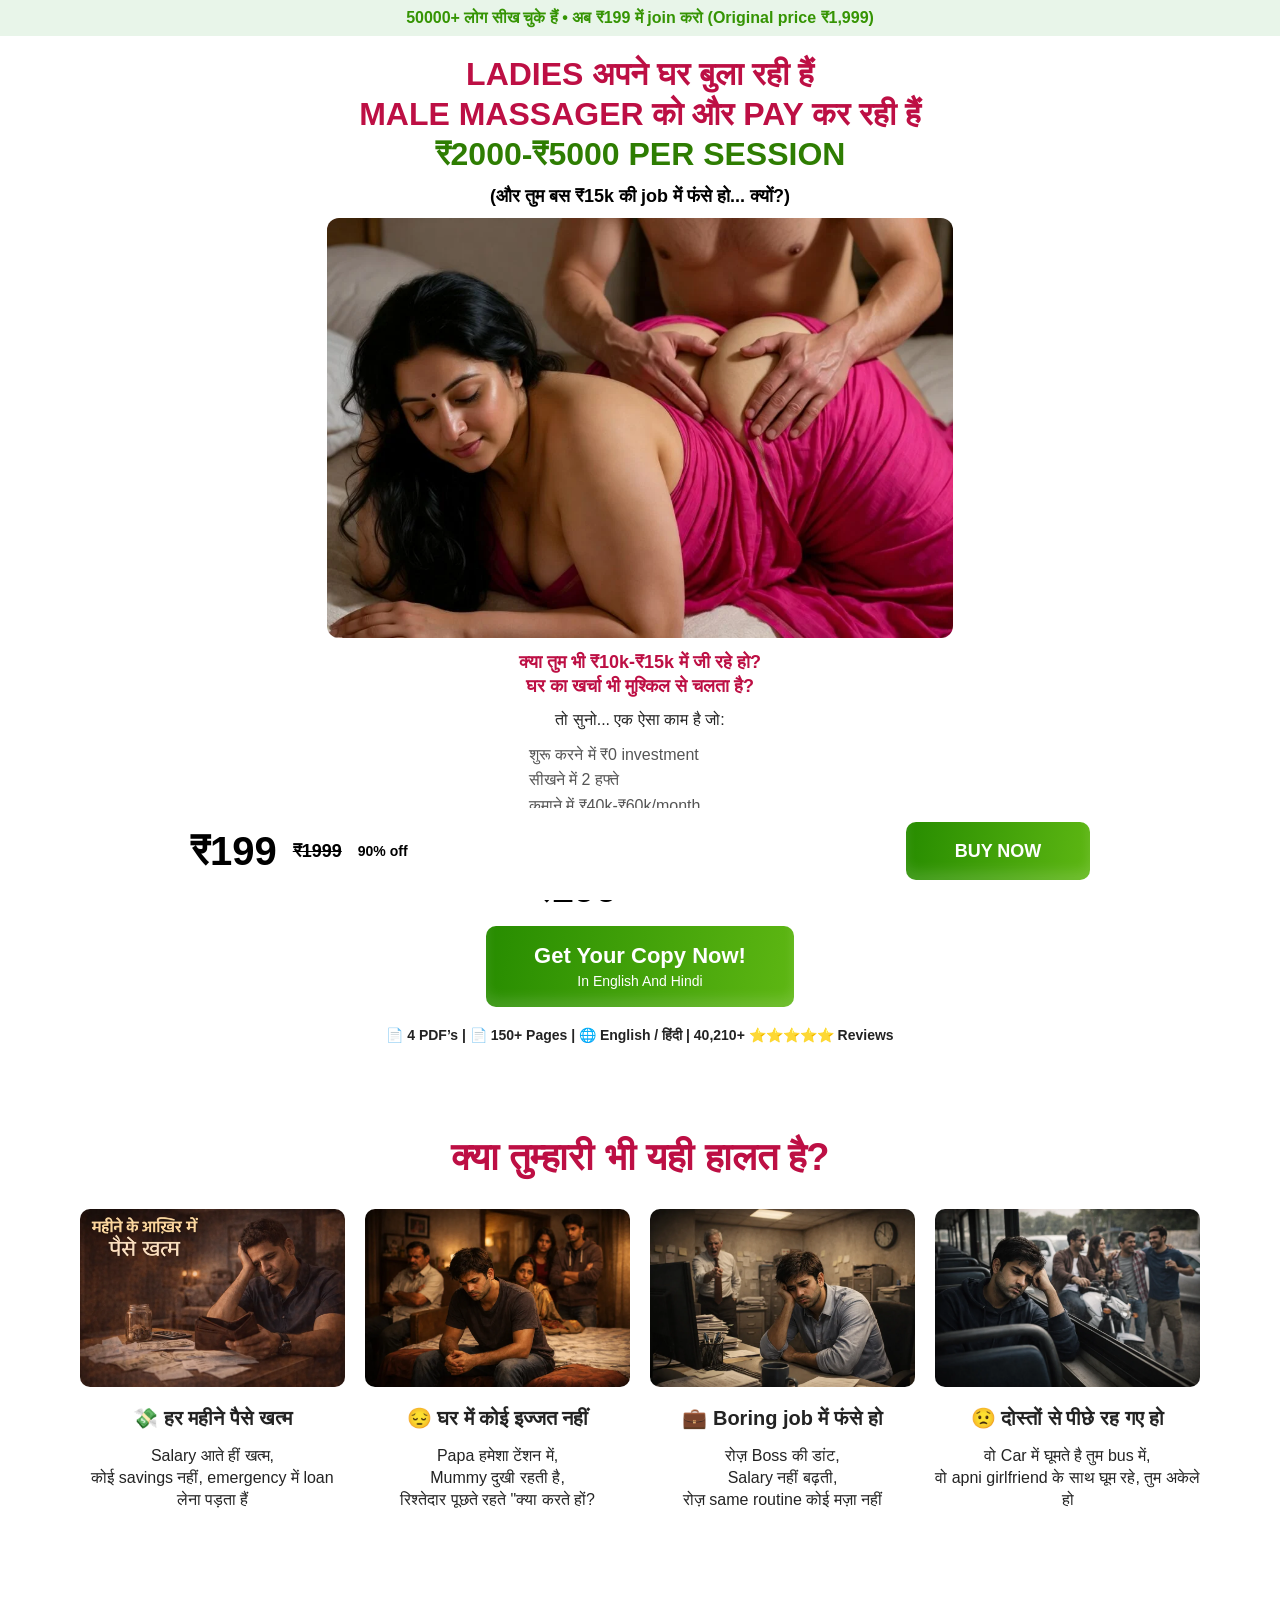
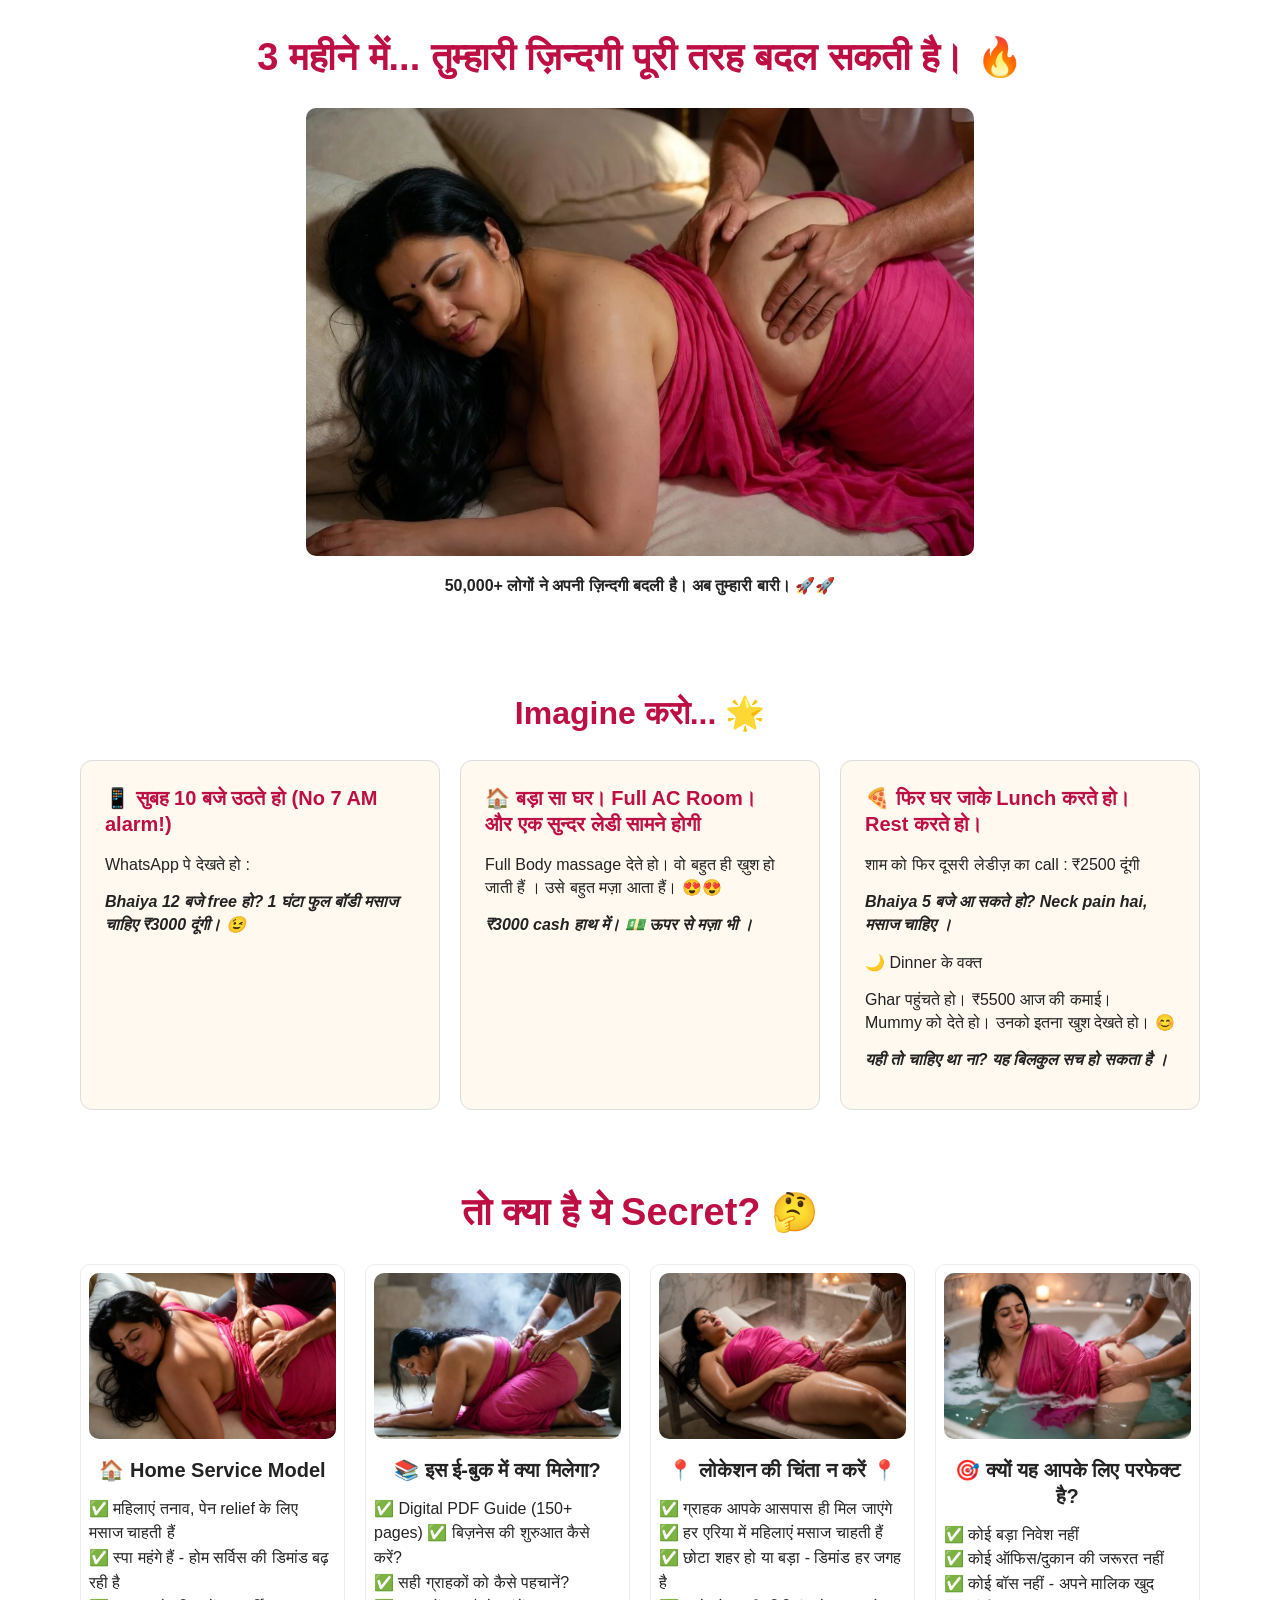
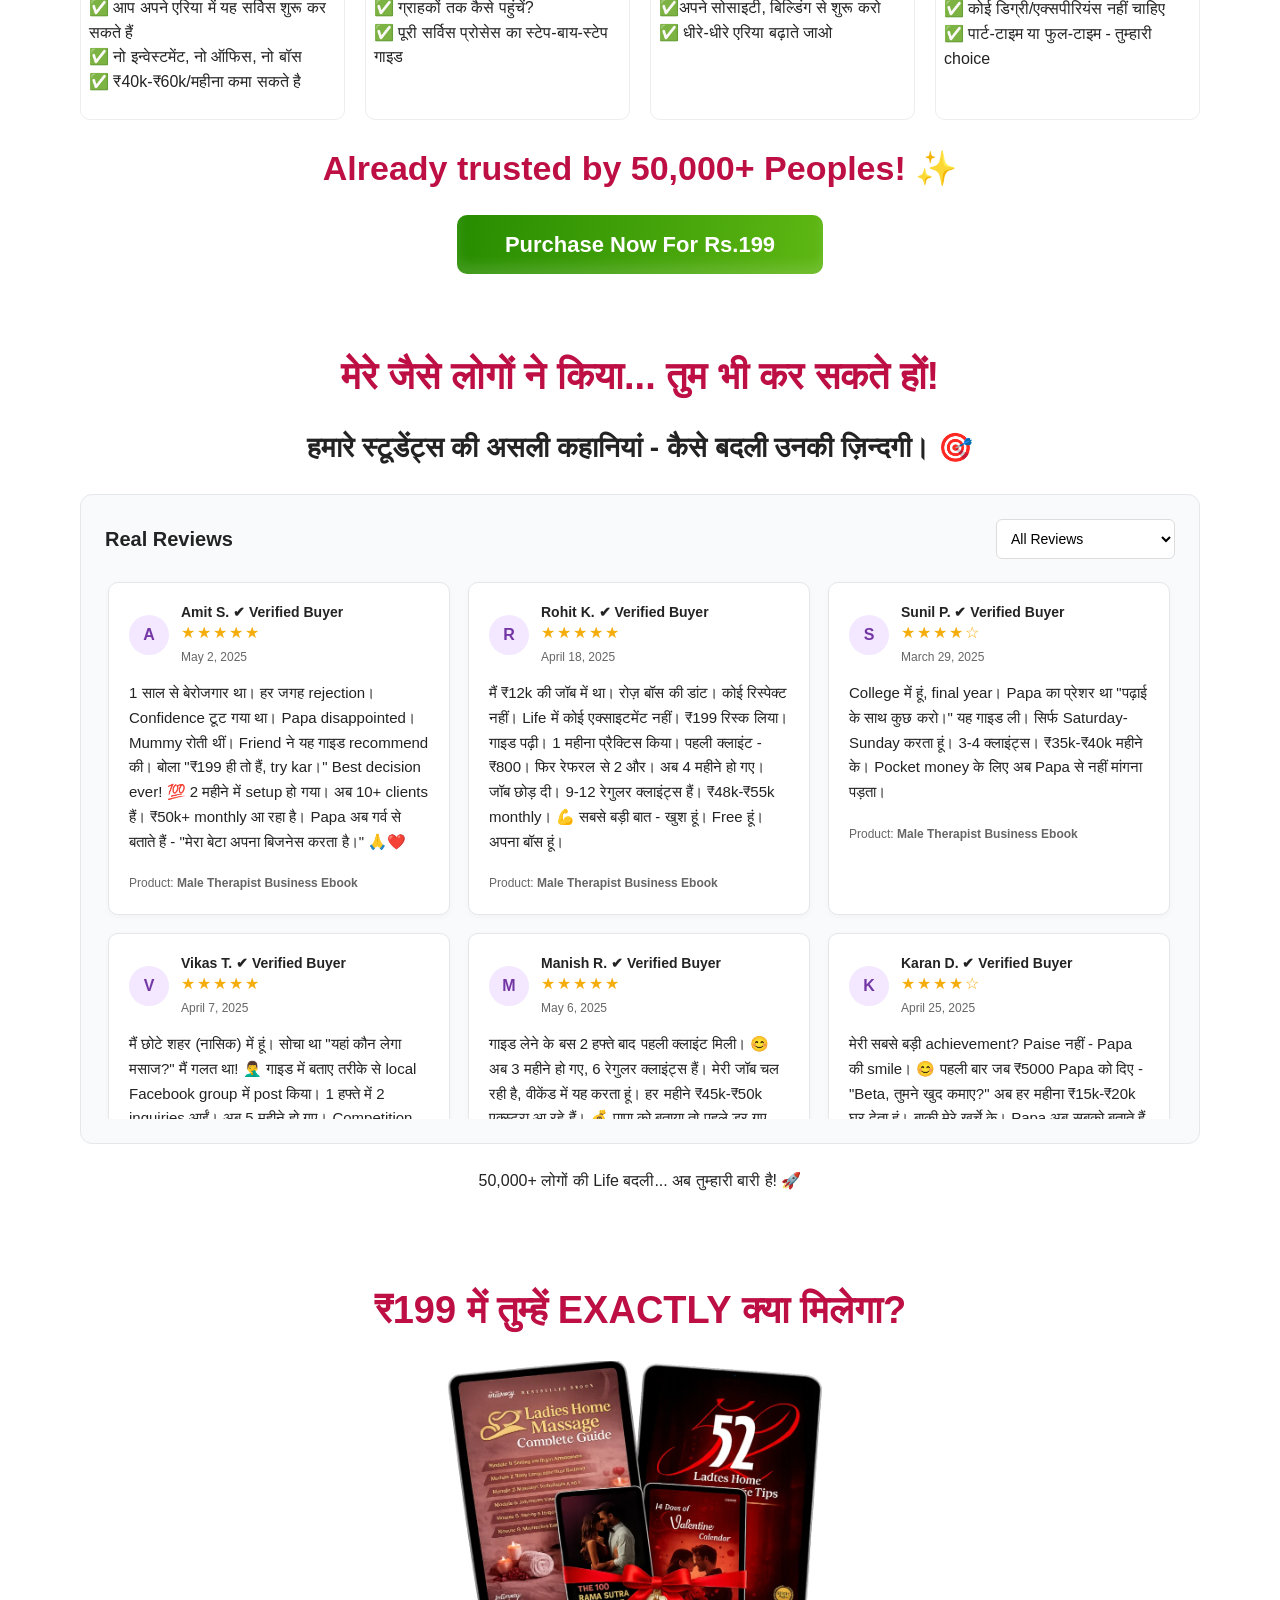
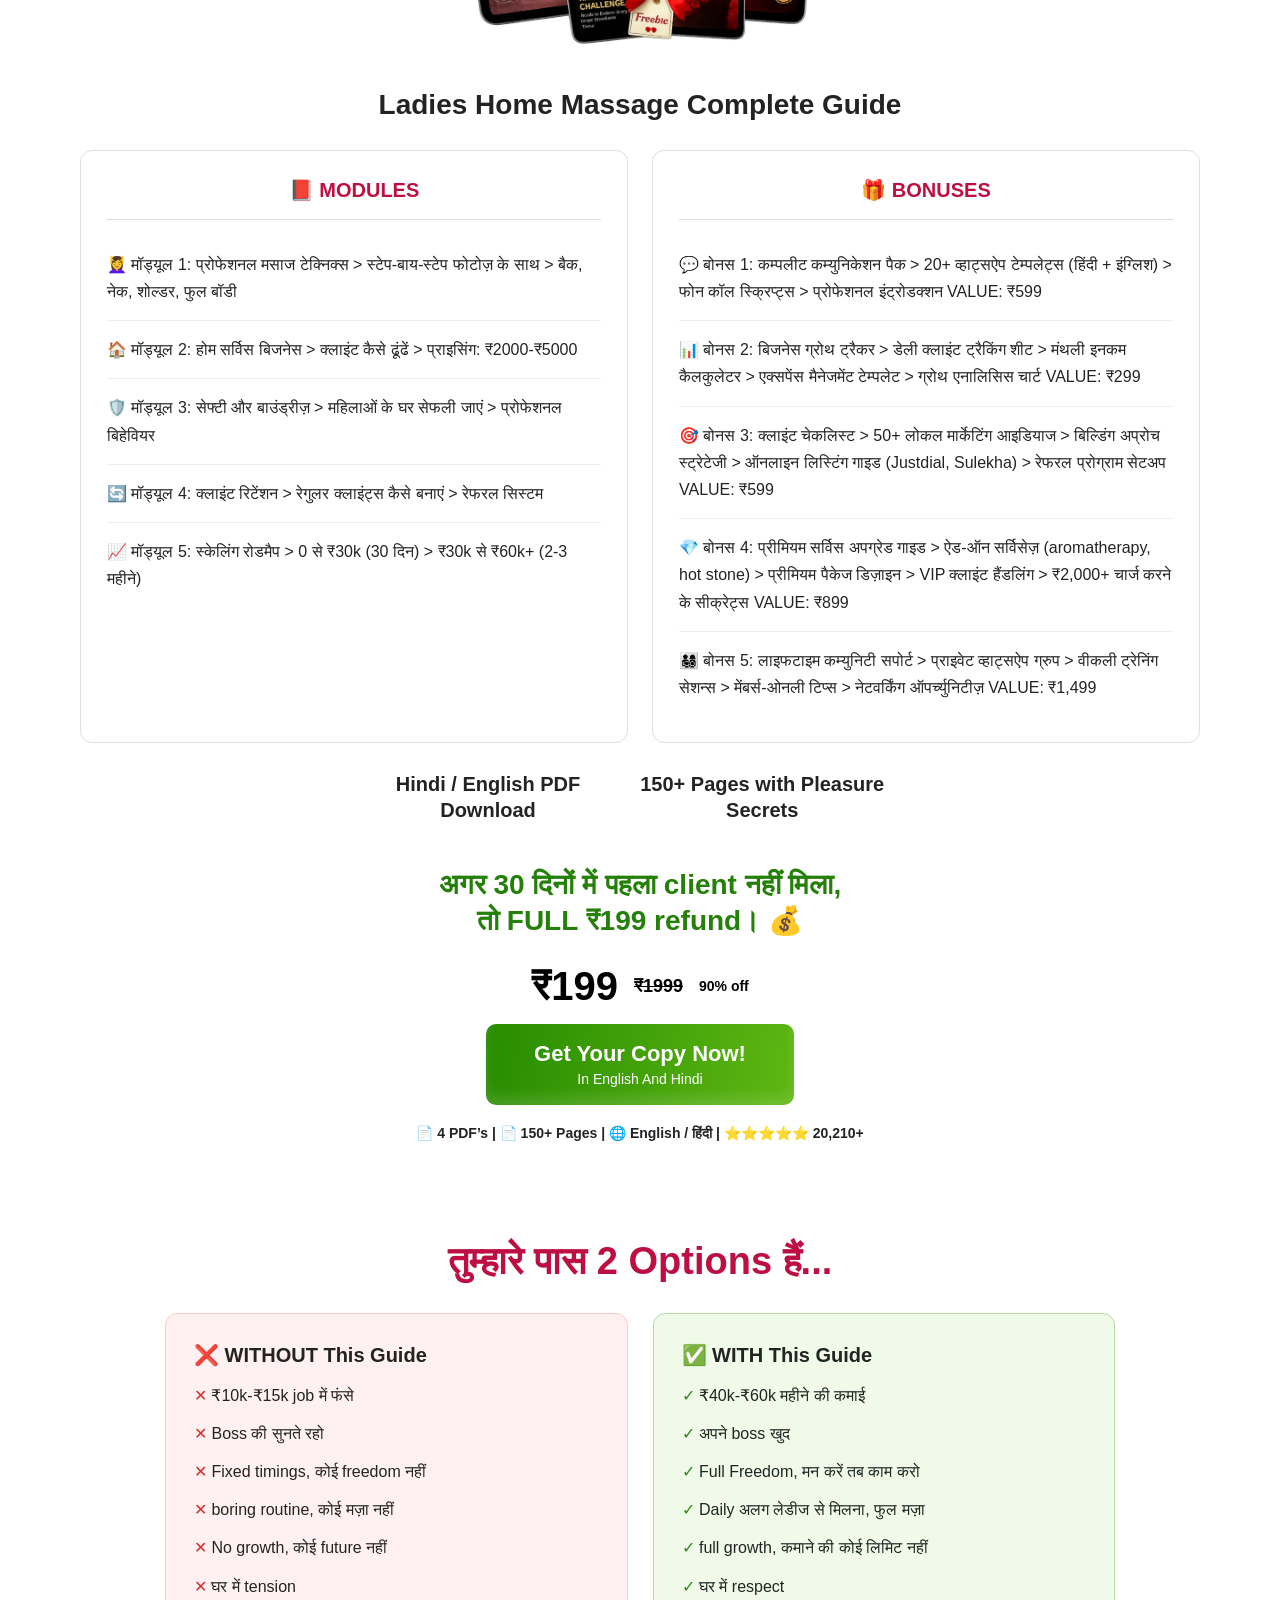
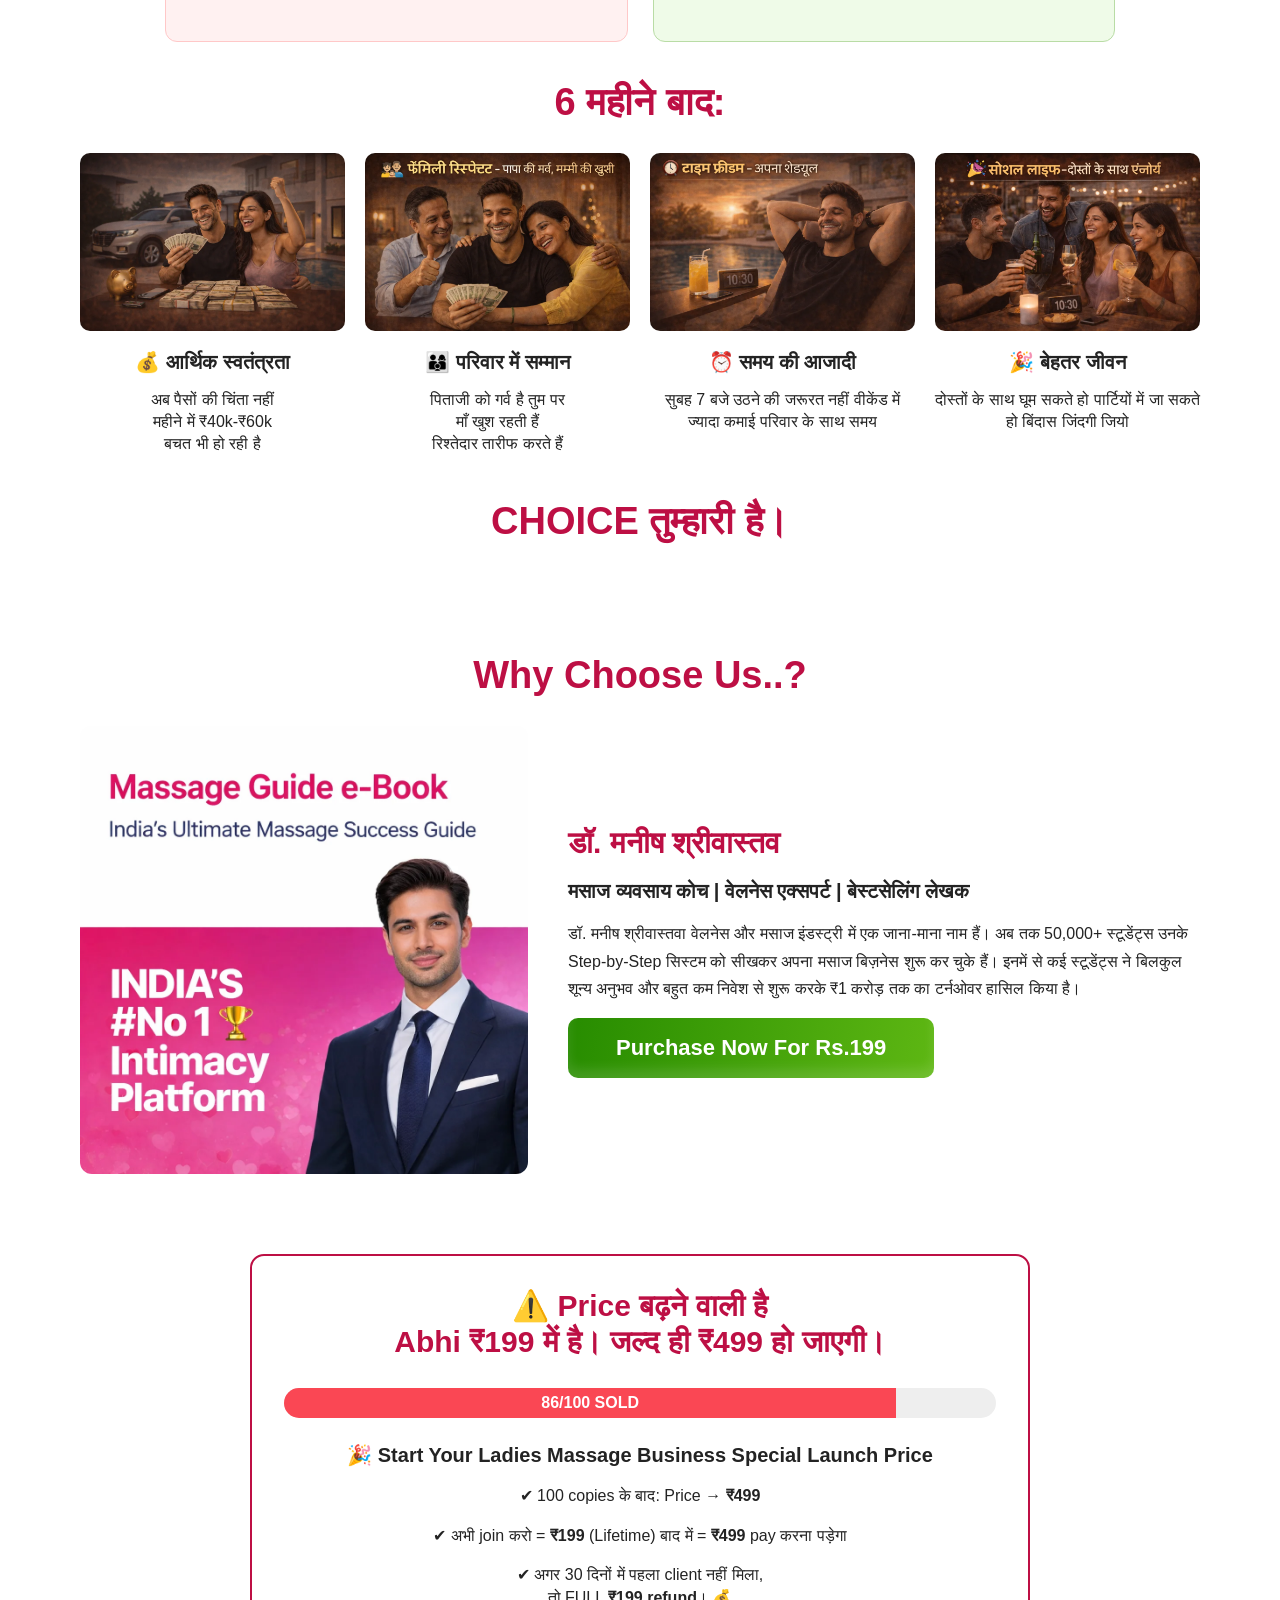
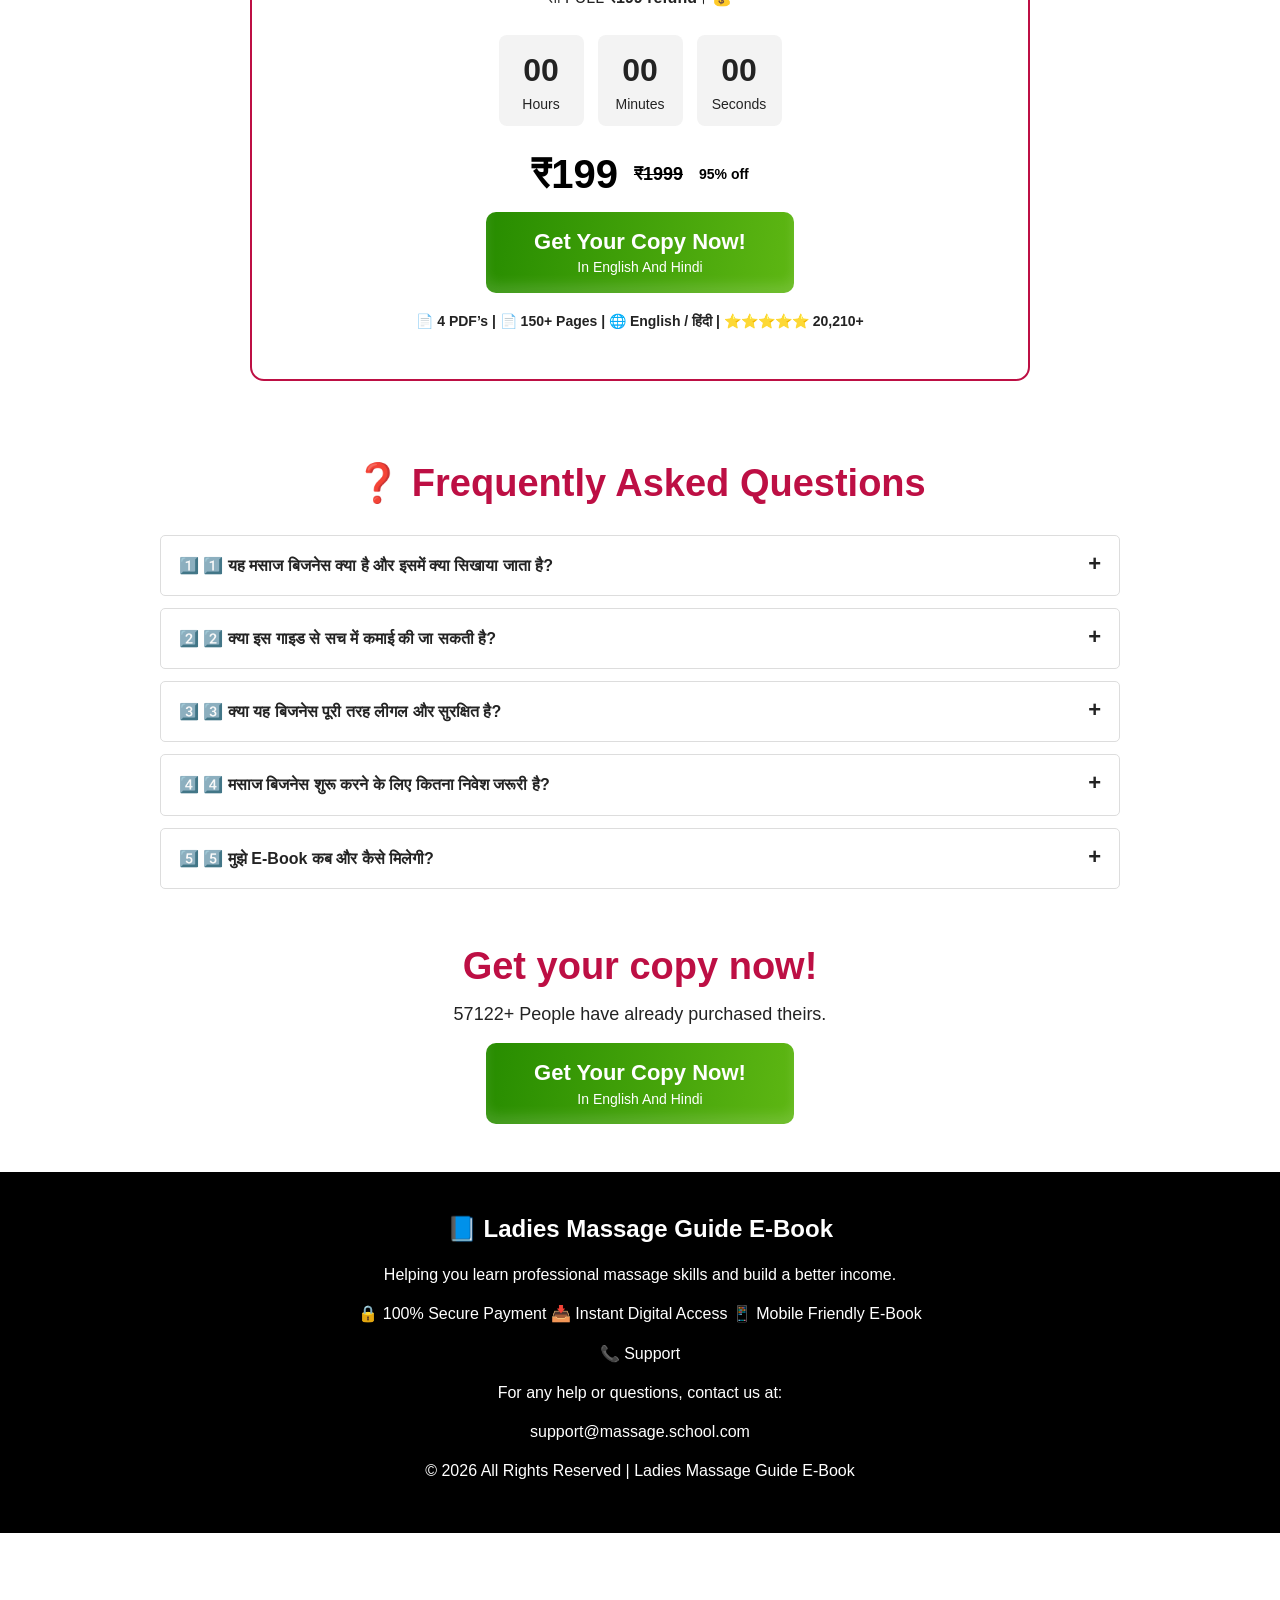
==== index.html @ 0e824514 "Add files via upload" ====
<!doctype html>
<html lang="hi"><head><meta charset="utf-8"><meta name="viewport" content="width=device-width,initial-scale=1"><meta name="description" content="Ladies Home Massage Complete Guide — Hindi and English digital eBook."><meta name="theme-color" content="#bd0f44"><title>अपना लेडीज़ मसाज बिज़नेस</title><link rel="icon" href="assets/favicon.svg" type="image/svg+xml"><link rel="stylesheet" href="assets/style.css"><script src="assets/app.js" defer></script></head><body><header class="announcement">50000+ लोग सीख चुके हैं • अब ₹199 में join करो (Original price ₹1,999)</header><main><section class="section hero" id="home"><div class="wrap"><h1>Ladies अपने घर बुला रही हैं<br/>
Male Massager को और Pay कर रही हैं<br/>
<span style="color:#2E7D02"> 
₹2000-₹5000 Per Session</span></h1><p class="hero-subtitle"><b>(और तुम बस ₹15k की job में फंसे हो... क्यों?)</b></p><img class="hero-image" src="assets/images/image-01.jpg" alt="Massage guide reference illustration" width="1024" height="687" fetchpriority="high"><h3 class="pink">क्या तुम भी ₹10k-₹15k में जी रहे हो?<br/>
घर का खर्चा भी मुश्किल से चलता है?</h3><p>तो सुनो... एक ऐसा काम है जो:</p><ul class="hero-list"><li>शुरू करने में ₹0 investment</li><li>सीखने में 2 हफ्ते</li><li>कमाने में ₹40k-₹60k/month</li><li>और सबसे important... मज़े वाला काम हैं !</li></ul><div class="price"><strong>₹199</strong> <s>₹1999</s> <b>90% off</b></div><a class="cta" href="https://superprofile.bio/vp/ryOeBMD8?checkout=true">Get Your Copy Now!<small>In English And Hindi</small></a><p class="metadata">📄 4 PDF’s | 📄 150+ Pages | 🌐 English / हिंदी | 40,210+ ⭐⭐⭐⭐⭐ Reviews</p></div></section><section class="section problems" id=""><div class="wrap"><h2 class="">क्या तुम्हारी भी यही हालत है?</h2><div class="cards"><article class="card"><img class="" src="assets/images/image-02.png" alt="" loading="lazy" width="1024" height="687"><h3 class="">💸 हर महीने पैसे खत्म</h3><p class="">Salary आते हीं खत्म,<br/>कोई savings नहीं, emergency में loan लेना पड़ता हैं</p></article><article class="card"><img class="" src="assets/images/image-03.png" alt="" loading="lazy" width="1024" height="687"><h3 class="">😔 घर में कोई इज्जत नहीं</h3><p class="">Papa हमेशा टेंशन में,<br/> Mummy दुखी रहती है,<br/>रिश्तेदार पूछते रहते "क्या करते हों?</p></article><article class="card"><img class="" src="assets/images/image-04.png" alt="" loading="lazy" width="1024" height="687"><h3 class="">💼 Boring job में
फंसे हो</h3><p class="">रोज़ Boss की डांट,<br/> Salary नहीं बढ़ती,<br/>रोज़ same routine कोई मज़ा नहीं</p></article><article class="card"><img class="" src="assets/images/image-05.png" alt="" loading="lazy" width="1024" height="687"><h3 class="">😟 दोस्तों से पीछे
रह गए हो</h3><p class="">वो Car में घूमते है तुम bus में,<br/> वो apni girlfriend के साथ घूम रहे, तुम अकेले हो</p></article></div></div></section><section class="section transformation" id=""><div class="wrap"><h2>3 महीने में... तुम्हारी ज़िन्दगी पूरी तरह बदल सकती है। 🔥</h2><img class="feature-image" src="assets/images/image-06.jpg" alt="Massage service illustration" loading="lazy" width="1024" height="687"><p>50,000+ लोगों ने अपनी ज़िन्दगी बदली है।
अब तुम्हारी बारी। 🚀🚀</p></div></section><section class="section imagine" id=""><div class="wrap"><h2 class="">Imagine करो... 🌟</h2><div class="story-grid"><article class="story-card"><h3 class="">📱 सुबह 10 बजे उठते हो (No 7 AM alarm!)</h3><p class="">WhatsApp पे देखते हो :</p><p class=""><b><i>Bhaiya 12 बजे free हो? 1 घंटा फुल बॉडी मसाज चाहिए ₹3000 दूंगी। 😉</i></b></p></article><article class="story-card"><h3 class="">🏠 बड़ा सा घर। Full AC Room।<br/> और एक सुन्दर लेडी सामने होगी</h3><p class="">Full Body massage देते हो।

वो बहुत ही ख़ुश हो
जाती हैं । उसे बहुत मज़ा आता हैं। 😍😍</p><p class=""><b><i>₹3000 cash हाथ में। 💵 ऊपर से मज़ा भी ।</i></b></p></article><article class="story-card"><h3 class="">🍕 फिर घर जाके Lunch करते हो। Rest करते हो।</h3><p class="">शाम को फिर दूसरी लेडीज़ का call : ₹2500 दूंगी</p><p class=""><b><i>Bhaiya 5 बजे आ सकते हो? Neck pain hai, मसाज चाहिए ।</i></b></p><p class="">🌙 Dinner के वक्त</p><p class="">Ghar पहुंचते हो।

₹5500 आज की कमाई।  Mummy को देते हो। उनको इतना खुश देखते हो। 😊</p><p class=""><b><i>यही तो चाहिए था ना? यह  बिलकुल सच हो सकता है ।</i></b></p></article></div></div></section><section class="section secret" id=""><div class="wrap"><h2 class="">तो क्या है ये Secret? 🤔</h2><div class="cards"><article class="card"><img class="" src="assets/images/image-07.jpg" alt="" loading="lazy" width="1024" height="687"><h3 class="">🏠 Home Service Model</h3><p class="">✅ महिलाएं तनाव, पेन relief के लिए मसाज चाहती हैं<br/>
✅ स्पा महंगे हैं - होम सर्विस की डिमांड बढ़ रही है<br/>
✅ आप अपने एरिया में यह सर्विस शुरू कर सकते हैं<br/>
✅ नो इन्वेस्टमेंट, नो ऑफिस, नो बॉस<br/>
✅ ₹40k-₹60k/महीना  कमा सकते है<br/></p></article><article class="card"><img class="" src="assets/images/image-08.jpg" alt="" loading="lazy" width="1024" height="687"><h3 class="">📚 इस ई-बुक में क्या मिलेगा?</h3><p class="">✅ Digital PDF Guide (150+ pages)
✅ बिज़नेस की शुरुआत कैसे करें?<br/>
✅ सही ग्राहकों को कैसे पहचानें?<br/>
✅ ग्राहकों तक कैसे पहुंचें?<br/>
✅ पूरी सर्विस प्रोसेस का स्टेप-बाय-स्टेप गाइड<br/></p></article><article class="card"><img class="" src="assets/images/image-09.jpg" alt="" loading="lazy" width="1024" height="687"><h3 class="">📍 लोकेशन की चिंता न करें 📍</h3><p class="">✅ ग्राहक आपके आसपास ही मिल जाएंगे<br/>
✅ हर एरिया में महिलाएं मसाज चाहती हैं<br/>
✅ छोटा शहर हो या बड़ा - डिमांड हर जगह है<br/>
✅अपने सोसाइटी, बिल्डिंग से शुरू करो<br/>
✅ धीरे-धीरे एरिया बढ़ाते जाओ<br/></p></article><article class="card"><img class="" src="assets/images/image-10.jpg" alt="" loading="lazy" width="1024" height="687"><h3 class="">🎯 क्यों यह आपके लिए परफेक्ट है?</h3><p class="">✅ कोई बड़ा निवेश नहीं<br/>
✅ कोई ऑफिस/दुकान की जरूरत नहीं<br/>
✅ कोई बॉस नहीं - अपने मालिक खुद<br/>
✅ कोई डिग्री/एक्सपीरियंस नहीं चाहिए
<br/>
✅ पार्ट-टाइम या फुल-टाइम - तुम्हारी choice<br/></p></article></div><h2 class="">Already trusted by 50,000+ Peoples! ✨</h2><a class="cta" href="https://superprofile.bio/vp/ryOeBMD8?checkout=true">Purchase Now For Rs.199</a></div></section><section class="section reviews" id="reviews"><div class="wrap"><h2>मेरे जैसे लोगों ने किया... तुम भी कर सकते हों!</h2><p class="lead">हमारे स्टूडेंट्स की असली कहानियां - कैसे बदली उनकी ज़िन्दगी। 🎯</p><div class="review-panel"><div class="review-toolbar"><h3>Real Reviews</h3><label><span class="sr-only">Filter reviews</span><select id="review-filter"><option value="all">All Reviews</option><option value="ebook">Male Therapist Ebook</option></select></label></div><div class="review-grid"><article class="review-card"><div class="review-top"><span class="avatar">A</span><div><h3>Amit S. ✔ Verified Buyer</h3><div class="stars">★★★★★</div><small>May 2, 2025</small></div></div><p>1 साल से बेरोजगार था। हर जगह rejection। 
Confidence टूट गया था। Papa disappointed। 
Mummy रोती थीं।

Friend ने यह गाइड recommend की। 
बोला "₹199 ही तो हैं, try kar।"

Best decision ever! 💯

2 महीने में setup हो गया। अब 10+ clients हैं। 
₹50k+ monthly आ रहा है।

Papa अब गर्व से बताते हैं - 
"मेरा बेटा अपना बिजनेस करता है।" 🙏❤️</p><small>Product: <strong>Male Therapist Business Ebook</strong></small></article><article class="review-card"><div class="review-top"><span class="avatar">R</span><div><h3>Rohit K. ✔ Verified Buyer</h3><div class="stars">★★★★★</div><small>April 18, 2025</small></div></div><p>मैं ₹12k की जॉब में था। रोज़ बॉस की डांट। 
कोई रिस्पेक्ट नहीं। Life में कोई एक्साइटमेंट नहीं।

₹199 रिस्क लिया। गाइड पढ़ी। 1 महीना प्रैक्टिस किया। 
पहली क्लाइंट - ₹800। फिर रेफरल से 2 और।

अब 4 महीने हो गए। जॉब छोड़ दी। 
9-12 रेगुलर क्लाइंट्स हैं। ₹48k-₹55k monthly। 💪

सबसे बड़ी बात - खुश हूं। Free हूं। अपना बॉस हूं।</p><small>Product: <strong>Male Therapist Business Ebook</strong></small></article><article class="review-card"><div class="review-top"><span class="avatar">S</span><div><h3>Sunil P. ✔ Verified Buyer</h3><div class="stars">★★★★☆</div><small>March 29, 2025</small></div></div><p>College में हूं, final year। Papa का प्रेशर था 
"पढ़ाई के साथ कुछ करो।"

यह गाइड ली। सिर्फ Saturday-Sunday करता हूं। 
3-4 क्लाइंट्स। ₹35k-₹40k महीने के।

Pocket money के लिए अब Papa से नहीं मांगना पड़ता।</p><small>Product: <strong>Male Therapist Business Ebook</strong></small></article><article class="review-card"><div class="review-top"><span class="avatar">V</span><div><h3>Vikas T. ✔ Verified Buyer</h3><div class="stars">★★★★★</div><small>April 7, 2025</small></div></div><p>मैं छोटे शहर (नासिक) में हूं। सोचा था 
"यहां कौन लेगा मसाज?"

मैं गलत था! 🤦‍♂️

गाइड में बताए तरीके से local Facebook group 
में post किया। 1 हफ्ते में 2 inquiries आईं।

अब 5 महीने हो गए। Competition बिल्कुल नहीं। 
मैं ही हूं पूरे एरिया में। 7-8 रेगुलर clients। 
₹35k-₹45k monthly कमाता हूँ।</p><small>Product: <strong>Male Therapist Business Ebook</strong></small></article><article class="review-card"><div class="review-top"><span class="avatar">M</span><div><h3>Manish R. ✔ Verified Buyer</h3><div class="stars">★★★★★</div><small>May 6, 2025</small></div></div><p>गाइड लेने के बस 2 हफ्ते बाद पहली क्लाइंट मिली। 😊 अब 3 महीने हो गए, 6 रेगुलर क्लाइंट्स हैं। मेरी जॉब चल रही है, वीकेंड में यह करता हूं। हर महीने ₹45k-₹50k एक्स्ट्रा आ रहे हैं। 💰 पापा को बताया तो पहले डर गए, फिर जब पैसे दिखाए तो बोले "बेटा सही किया।" 🙏</p><small>Product: <strong>Male Therapist Business Ebook</strong></small></article><article class="review-card"><div class="review-top"><span class="avatar">K</span><div><h3>Karan D. ✔ Verified Buyer</h3><div class="stars">★★★★☆</div><small>April 25, 2025</small></div></div><p>मेरी सबसे बड़ी achievement? 
Paise नहीं - Papa की smile। 😊

पहली बार जब ₹5000 Papa को दिए - 
"Beta, तुमने खुद कमाए?" 
 

अब हर महीना ₹15k-₹20k घर देता हूं। 
बाकी मेरे खर्चे के।

Papa अब सबको बताते हैं - 
"मेरा बेटा खुद का setup किया है।" 
यह feeling... priceless है। 🙏❤️

पैसे से ज्यादा - respect मिली। 
Thank you इस गाइड का! 💯</p><small>Product: <strong>Male Therapist Business Ebook</strong></small></article><article class="review-card"><div class="review-top"><span class="avatar">N</span><div><h3>Nitin J. ✔ Verified Buyer</h3><div class="stars">★★★★★</div><small>May 10, 2025</small></div></div><p>मैं बहुत छोटे शहर (औरंगाबाद) में रहता हूं।

सोचा "यहां कौन जानता है massage के बारे में?"

यहां competition zero है। मैं पहला हूं।

1-2 को service दी। उनको मज़ा आया। । 😊 
Unhone word-of-mouth फैलाया।

₹40k-₹45k महीने के कमाता हूँ। छोटे शहर में यह बहुत है!। 🙏❤</p><small>Product: <strong>Male Therapist Business Ebook</strong></small></article><article class="review-card"><div class="review-top"><span class="avatar">A</span><div><h3>Anuj M. ✔ Verified Buyer</h3><div class="stars">★★★★★</div><small>May 12, 2025</small></div></div><p>मुझे बिल्कुल भरोसा नहीं था। "₹199 में क्या मिलेगा? Scam होगा।"

बस curiosity में ले लिया।

PDF खोली - 150+ pages! 📕 Photos, templates, scripts - सब detailed! 😳

Building की aunty को free service दी। Back pain relief मिला। 
Unhone ₹1500 दे दिए और 2 friends को refer किया।

अब 2 week में 4 clients मिले। ₹20k कमा चुका हूँ। 🔥</p><small>Product: <strong>Male Therapist Business Ebook</strong></small></article></div><p class="review-count" aria-live="polite"></p></div><p>50,000+ लोगों की Life बदली...
अब तुम्हारी बारी है! 🚀</p></div></section><section class="section package" id="guide"><div class="wrap"><h2 class="">₹199 में तुम्हें EXACTLY क्या मिलेगा?</h2><img class="book-image" src="assets/images/image-14.png" alt="" loading="lazy" width="1024" height="687"><h3 class="">Ladies Home Massage Complete Guide</h3><div class="curriculum"><article><h3>📕 MODULES</h3><ul><li>💆‍♀️ मॉड्यूल 1: प्रोफेशनल मसाज टेक्निक्स    &gt; स्टेप-बाय-स्टेप फोटोज़ के साथ    &gt; बैक, नेक, शोल्डर, फुल बॉडी</li><li>🏠 मॉड्यूल 2: होम सर्विस बिजनेस    &gt; क्लाइंट कैसे ढूंढें    &gt; प्राइसिंग: ₹2000-₹5000</li><li>🛡️ मॉड्यूल 3: सेफ्टी और बाउंड्रीज़    &gt; महिलाओं के घर सेफली जाएं    &gt; प्रोफेशनल बिहेवियर</li><li>🔄 मॉड्यूल 4: क्लाइंट रिटेंशन    &gt; रेगुलर क्लाइंट्स कैसे बनाएं    &gt; रेफरल सिस्टम</li><li>📈 मॉड्यूल 5: स्केलिंग रोडमैप    &gt; 0 से ₹30k (30 दिन)    &gt; ₹30k से ₹60k+ (2-3 महीने)</li></ul></article><article><h3>🎁 BONUSES</h3><ul><li>💬 बोनस 1: कम्पलीट कम्युनिकेशन पैक    &gt; 20+ व्हाट्सऐप टेम्पलेट्स (हिंदी + इंग्लिश)    &gt; फोन कॉल स्क्रिप्ट्स    &gt; प्रोफेशनल इंट्रोडक्शन     VALUE: ₹599</li><li>📊 बोनस 2: बिजनेस ग्रोथ ट्रैकर    &gt; डेली क्लाइंट ट्रैकिंग शीट    &gt; मंथली इनकम कैलकुलेटर    &gt; एक्सपेंस मैनेजमेंट टेम्पलेट    &gt; ग्रोथ एनालिसिस चार्ट    VALUE: ₹299</li><li>🎯 बोनस 3: क्लाइंट चेकलिस्ट    &gt; 50+ लोकल मार्केटिंग आइडियाज    &gt; बिल्डिंग अप्रोच स्ट्रेटेजी    &gt; ऑनलाइन लिस्टिंग गाइड (Justdial, Sulekha)    &gt; रेफरल प्रोग्राम सेटअप    VALUE: ₹599</li><li>💎 बोनस 4: प्रीमियम सर्विस अपग्रेड गाइड    &gt; ऐड-ऑन सर्विसेज़ (aromatherapy, hot stone)    &gt; प्रीमियम पैकेज डिज़ाइन    &gt; VIP क्लाइंट हैंडलिंग    &gt; ₹2,000+ चार्ज करने के सीक्रेट्स    VALUE: ₹899</li><li>👨‍👩‍👧‍👦 बोनस 5: लाइफटाइम कम्युनिटी सपोर्ट    &gt; प्राइवेट व्हाट्सऐप ग्रुप    &gt; वीकली ट्रेनिंग सेशन्स    &gt; मेंबर्स-ओनली टिप्स    &gt; नेटवर्किंग ऑपर्च्युनिटीज़    VALUE: ₹1,499</li></ul></article></div><div class="download-features"><h3 class="">Hindi / English PDF <br/> Download</h3><h3 class="">150+ Pages with Pleasure <br/> Secrets</h3></div><h3 class="refund">अगर 30 दिनों में पहला client नहीं मिला,<br/>

तो FULL ₹199 refund। 💰</h3><div class="price"><strong>₹199</strong> <s>₹1999</s> <b>90% off</b></div><a class="cta" href="https://superprofile.bio/vp/ryOeBMD8?checkout=true">Get Your Copy Now!<small>In English And Hindi</small></a><p class="metadata">📄 4 PDF’s | 📄 150+ Pages | 🌐 English / हिंदी | ⭐⭐⭐⭐⭐ 20,210+</p></div></section><section class="section options" id=""><div class="wrap"><h2 class="">तुम्हारे पास 2 Options हैं...</h2><div class="comparison"><article class="without"><h3 class="">❌ WITHOUT This Guide</h3><ul><li>₹10k-₹15k job में फंसे</li><li>Boss की सुनते रहो</li><li>Fixed timings, कोई freedom नहीं</li><li>boring routine, कोई मज़ा नहीं</li><li>No growth, कोई future नहीं</li><li>घर में tension</li></ul></article><article class="with"><h3 class="">✅ WITH This Guide</h3><ul><li>₹40k-₹60k महीने की कमाई</li><li>अपने boss खुद</li><li>Full Freedom, मन करें तब काम करो</li><li>Daily अलग लेडीज से मिलना, फुल मज़ा</li><li>full growth, कमाने की कोई लिमिट नहीं</li><li>घर में respect</li></ul></article></div><h2 class="">6 महीने बाद:</h2><div class="cards"><article class="card"><img class="" src="assets/images/image-15.png" alt="" loading="lazy" width="1024" height="687"><h3 class="">💰 आर्थिक स्वतंत्रता</h3><p class="">अब पैसों की चिंता नहीं<br/>
महीने में ₹40k-₹60k <br/>
बचत भी हो रही है<br/></p></article><article class="card"><img class="" src="assets/images/image-16.png" alt="" loading="lazy" width="1024" height="687"><h3 class="">👨‍👩‍👦 परिवार में सम्मान</h3><p class="">पिताजी को गर्व है तुम पर<br/>
 माँ खुश रहती हैं<br/>
 रिश्तेदार तारीफ करते हैं<br/></p></article><article class="card"><img class="" src="assets/images/image-17.png" alt="" loading="lazy" width="1024" height="687"><h3 class="">⏰ समय की आजादी</h3><p class="">सुबह 7 बजे उठने की जरूरत नहीं
वीकेंड में ज्यादा कमाई
 परिवार के साथ समय</p></article><article class="card"><img class="" src="assets/images/image-18.png" alt="" loading="lazy" width="1024" height="687"><h3 class="">🎉 बेहतर जीवन</h3><p class="">दोस्तों के साथ घूम सकते हो
पार्टियों में जा सकते हो
बिंदास जिंदगी जियो</p></article></div><h2 class="">CHOICE तुम्हारी है।</h2></div></section><section class="section author" id=""><div class="wrap"><h2 class="">why choose us..?</h2><div class="author-grid"><img class="author-image" src="assets/images/image-19.png" alt="" loading="lazy" width="1024" height="687"><div><h3 class="">डॉ. मनीष श्रीवास्तव</h3><h3 class="">मसाज व्यवसाय कोच | वेलनेस एक्सपर्ट | बेस्टसेलिंग लेखक</h3><p class="">डॉ. मनीष श्रीवास्तवा वेलनेस और मसाज इंडस्ट्री में एक जाना-माना नाम हैं। अब तक 50,000+ स्टूडेंट्स उनके Step-by-Step सिस्टम को सीखकर अपना मसाज बिज़नेस शुरू कर चुके हैं। इनमें से कई स्टूडेंट्स ने बिलकुल शून्य अनुभव और बहुत कम निवेश से शुरू करके ₹1 करोड़ तक का टर्नओवर हासिल किया है।</p><a class="cta" href="https://superprofile.bio/vp/ryOeBMD8?checkout=true">Purchase Now For Rs.199</a></div></div></div></section><section class="section offer" id="offer"><div class="wrap"><div class="offer-box"><h2 class="">⚠️ Price बढ़ने वाली है <br/> Abhi ₹199 में है। जल्द ही ₹499 हो जाएगी।</h2><div class="sold-bar"><span>86/100 SOLD</span></div><h3 class="">🎉 Start Your Ladies Massage Business  Special Launch Price</h3><p class="">✔ 100 copies के बाद:
Price → <b>₹499</b></p><p class="">✔ अभी join करो = <b>₹199</b> (Lifetime)
बाद में = <b>₹499</b> pay करना पड़ेगा</p><p class="">✔ अगर 30 दिनों में पहला client नहीं मिला,<br/>

तो FULL <b>₹199 refund</b>। 💰</p><div class="countdown" aria-label="Reference offer timer expired"><div><b>00</b><span>Hours</span></div><div><b>00</b><span>Minutes</span></div><div><b>00</b><span>Seconds</span></div></div><div class="price"><strong>₹199</strong> <s>₹1999</s> <b>95% off</b></div><a class="cta" href="https://superprofile.bio/vp/ryOeBMD8?checkout=true">Get Your Copy Now!<small>In English And Hindi</small></a><p class="metadata">📄 4 PDF’s | 📄 150+ Pages | 🌐 English / हिंदी | ⭐⭐⭐⭐⭐ 20,210+</p></div></div></section><section class="section faq-section" id="faq"><div class="wrap"><h2>❓ Frequently Asked Questions</h2><div class="faq"><details><summary>1️⃣ 1️⃣ यह मसाज बिजनेस क्या है और इसमें क्या सिखाया जाता है?</summary><div class="answer">हमारी E-Book गाइड में आपको मसाज बिजनेस शुरू करने से लेकर प्रोफेशनल तरीके से काम करने तक की पूरी जानकारी दी जाती है, जिससे आप आसानी से कमाई शुरू कर सकते हैं।</div></details><details><summary>2️⃣ 2️⃣ क्या इस गाइड से सच में कमाई की जा सकती है?</summary><div class="answer">हाँ, सही तरीके अपनाने पर बहुत से लोग रोज़ ₹4,000 से ₹5,000 तक कमा रहे हैं। यह गाइड आपको वही proven तरीके सिखाती है।</div></details><details><summary>3️⃣ 3️⃣ क्या यह बिजनेस पूरी तरह लीगल और सुरक्षित है?</summary><div class="answer">बिल्कुल। गाइड में आपको सुरक्षित, प्रोफेशनल और लीगल तरीके से काम करने की पूरी जानकारी दी गई है।</div></details><details><summary>4️⃣ 4️⃣ मसाज बिजनेस शुरू करने के लिए कितना निवेश जरूरी है?</summary><div class="answer">आप बहुत कम खर्च में शुरुआत कर सकते हैं। गाइड में low investment से बिजनेस शुरू करने के practical tips दिए गए हैं।</div></details><details><summary>5️⃣ 5️⃣ मुझे E-Book कब और कैसे मिलेगी?</summary><div class="answer">पेमेंट के तुरंत बाद आपको E-Book का instant download link मिल जाएगा जिसे आप मोबाइल या लैपटॉप पर पढ़ सकते हैं।</div></details></div><div class="final-cta"><h2>Get your copy now!</h2><p>57122+ People have already purchased theirs.</p><a class="cta" href="https://superprofile.bio/vp/ryOeBMD8?checkout=true">Get Your Copy Now!<small>In English And Hindi</small></a></div></div></section></main><footer><div class="wrap"><p>📘 Ladies Massage Guide E-Book</p><p>Helping you learn professional massage skills and build a better income.</p><p>🔒 100% Secure Payment
📥 Instant Digital Access
📱 Mobile Friendly E-Book</p><p>📞 Support</p><p>For any help or questions, contact us at:</p><p>support@massage.school.com</p><p>© 2026 All Rights Reserved | Ladies Massage Guide E-Book</p></div></footer><aside class="sticky-buy" aria-label="Purchase guide"><div><div class="price"><strong>₹199</strong> <s>₹1999</s> <b>90% off</b></div><a class="cta" href="https://superprofile.bio/vp/ryOeBMD8?checkout=true">BUY NOW</a></div></aside></body></html>
---- assets/style.css ----
:root{--pink:#bd0f44;--green:#328600;--text:#232323;--line:#e5e5e5}*{box-sizing:border-box}html{scroll-behavior:smooth}body{margin:0;color:var(--text);background:#fff;font:16px/1.45 Arial,'Noto Sans Devanagari',sans-serif;padding-bottom:92px}h1,h2,h3,p{margin:0 0 16px}h1,h2{color:var(--pink);font-weight:700}h1{font-size:32px;line-height:40px;text-transform:uppercase;margin-bottom:10px}h2{font-size:38px;line-height:1.2;margin-bottom:28px}h3{font-size:20px;line-height:1.3}p{line-height:1.45}img{display:block;max-width:100%;height:auto;object-fit:cover}a{color:inherit}button,select,summary,a{-webkit-tap-highlight-color:transparent}a:focus-visible,summary:focus-visible,select:focus-visible{outline:3px solid var(--pink);outline-offset:5px}.wrap{max-width:1140px;margin:auto;padding:0 10px}.section{padding:40px 0;text-align:center}.announcement{text-align:center;background:#e8f5e9;color:#359403;font-size:16px;font-weight:600;padding:7px 12px;line-height:22px}.hero{padding:18px 0 40px}.hero-subtitle{font-size:18px;line-height:24px;font-weight:700;color:#000;margin-bottom:12px}.hero-image{width:626px;margin:0 auto 12px;border-radius:12px}.hero h3{font-size:18px;line-height:24px;margin-bottom:10px}.pink{color:var(--pink)}.hero p{margin-bottom:10px}.hero-list{display:table;text-align:left;margin:10px auto 22px;padding:0 0 0 22px;list-style:none;color:#555}.hero-list li{margin:2px 0}.price{display:flex;align-items:center;justify-content:center;gap:16px;margin:16px 0;color:#000}.price strong{font-size:40px;line-height:1.1}.price s{font-size:18px;font-weight:700}.price b{font-size:14px}.cta{display:inline-flex;flex-direction:column;align-items:center;justify-content:center;text-decoration:none;color:#fff;background:linear-gradient(100deg,#278c00,#5eb713);box-shadow:inset 0 -9px 12px #ffffff20;border-radius:10px;padding:16px 48px;min-height:58px;min-width:290px;font-size:22px;font-weight:700;line-height:1.25}.cta:hover{background:#348a00}.cta small{font-size:14px;font-weight:500;margin-top:4px}.metadata{font-size:14px;font-weight:600;margin-top:18px}.cards{display:grid;grid-template-columns:repeat(4,minmax(0,1fr));gap:20px;margin:20px 0 28px}.card img{width:100%;border-radius:10px;margin-bottom:18px;aspect-ratio:1.49}.card h3{margin-bottom:14px}.card p{text-align:center;font-size:16px;line-height:22px;font-weight:500}.feature-image{width:668px;margin:24px auto 18px;border-radius:10px}.transformation p{font-weight:600}.story-grid{display:grid;grid-template-columns:repeat(3,1fr);gap:20px;text-align:left}.story-card{border:1px solid #ddd;border-radius:12px;padding:24px;background:#fff9ef}.story-card h3{color:var(--pink)}.story-card p{margin:14px 0}.imagine h2{font-size:32px}.secret .card{border:1px solid #ededed;padding:8px;border-radius:10px}.secret .card p{text-align:left;line-height:1.55}.secret .cards+h2{font-size:34px;margin:26px 0}.lead{font-size:28px;font-weight:600}.review-panel{margin:25px auto;background:#f9fafb;border:1px solid #e5e7eb;border-radius:12px;padding:24px;text-align:left}.review-toolbar{display:flex;align-items:center;justify-content:space-between;gap:20px;margin-bottom:20px}.review-toolbar h3{margin:0}select{font:14px Arial;padding:10px;border:1px solid #ddd;border-radius:6px;background:white}.review-grid{display:grid;grid-template-columns:repeat(3,1fr);gap:18px;max-height:540px;overflow:auto;padding:3px 5px 8px 3px}.review-card{padding:20px;border:1px solid #e5e7eb;border-radius:10px;background:#fff;box-shadow:0 2px 6px #00000008}.review-top{display:flex;gap:12px;margin-bottom:14px;align-items:center}.avatar{background:#f3e8ff;color:#7336a5;border-radius:50%;width:40px;height:40px;display:grid;place-items:center;flex-shrink:0;font-weight:bold}.review-card h3{font-size:14px;margin:0}.review-card p{font-size:15px;line-height:1.65}.review-card small{font-size:12px;color:#666}.stars{color:#f5ad0d;letter-spacing:2px}.review-count:empty{display:none}.book-image{width:456px;margin:0 auto 22px;border-radius:10px}.package> .wrap>h3{font-size:28px}.curriculum{display:grid;grid-template-columns:1fr 1fr;gap:24px;text-align:left;margin:26px auto}.curriculum article{border:1px solid #dedede;border-radius:12px;padding:26px}.curriculum h3{color:var(--pink);text-align:center;padding-bottom:16px;border-bottom:1px solid #ddd}.curriculum ul,.comparison ul{list-style:none;padding:0;margin:0}.curriculum li{padding:15px 0;border-bottom:1px solid #eee;line-height:1.7}.curriculum li:last-child{border:0}.download-features{display:flex;justify-content:center;gap:60px;margin:28px 0}.download-features h3{font-size:20px}.refund{color:#248008;margin:24px auto}.comparison{display:grid;grid-template-columns:1fr 1fr;gap:25px;margin:24px auto 38px;text-align:left;max-width:950px}.comparison article{padding:28px;border-radius:12px;border:1px solid}.comparison .without{background:#fff1f1;border-color:#ffc8c8}.comparison .with{background:#effbe8;border-color:#b9dca5}.comparison li{margin:15px 0}.without li:before{content:'✕ ';color:#d32f2f}.with li:before{content:'✓ ';color:#2f8b14}.author h2{text-transform:capitalize}.author-grid{display:grid;grid-template-columns:40% 1fr;gap:40px;align-items:center;text-align:left}.author-image{width:100%;border-radius:12px}.author h3:first-child{color:var(--pink);font-size:30px}.author p{line-height:1.7}.offer-box{max-width:780px;margin:auto;padding:32px;border:2px solid var(--pink);border-radius:14px}.offer h2{font-size:30px}.sold-bar{height:30px;background:#eee;border-radius:30px;overflow:hidden;margin:20px auto 24px}.sold-bar span{display:block;width:86%;height:100%;background:#fa4754;color:white;font-weight:700;line-height:30px}.countdown{display:flex;justify-content:center;gap:14px;margin:26px 0}.countdown div{background:#f3f3f3;border-radius:8px;padding:12px;min-width:85px}.countdown b,.countdown span{display:block}.countdown b{font-size:32px}.countdown span{font-size:14px}.faq{max-width:960px;margin:auto;text-align:left}details{border:1px solid #ddd;border-radius:5px;margin-bottom:12px}summary{cursor:pointer;padding:18px 45px 18px 18px;font-weight:600;position:relative;list-style:none}summary::-webkit-details-marker{display:none}summary:after{content:'+';position:absolute;right:18px;font-size:22px;top:12px}details[open] summary:after{content:'−'}details[open] summary{color:var(--pink);border-bottom:1px solid #ddd}.answer{padding:18px;line-height:1.7}.final-cta{margin:55px 0 8px}.final-cta h2{margin-bottom:12px}.final-cta p{font-size:18px}footer{background:#000;color:#fff;text-align:center;padding:40px 0 35px}footer p:first-child{font-size:24px;font-weight:700}footer p{margin-bottom:16px}.sticky-buy{position:fixed;bottom:0;left:0;right:0;background:#fff;z-index:10;padding:14px 20px 20px}.sticky-buy>div{display:flex;justify-content:space-between;align-items:center;max-width:900px;margin:auto}.sticky-buy .price{margin:0}.sticky-buy .cta{min-width:184px;font-size:18px;padding:17px 28px}.sr-only{position:absolute;width:1px;height:1px;overflow:hidden;clip-path:inset(50%)}
@media(max-width:767px){body{padding-bottom:82px}.wrap{padding:0 16px}.announcement{font-size:12px;line-height:18px;padding:8px 12px}.section{padding:28px 0}h1{font-size:24px;line-height:32px}h2{font-size:27px;line-height:1.3;margin-bottom:22px}h3{font-size:19px}.hero{padding-top:16px}.hero-subtitle{font-size:15px;line-height:21px}.hero-image{width:100%;border-radius:9px}.cards{grid-template-columns:1fr 1fr;gap:14px}.card h3{font-size:17px}.card p{font-size:15px}.story-grid,.curriculum,.comparison,.author-grid{grid-template-columns:1fr}.story-card{padding:20px}.lead{font-size:21px}.review-panel{padding:16px 10px}.review-grid{grid-template-columns:1fr;max-height:580px}.review-card{padding:16px}.review-toolbar{gap:8px}.review-toolbar h3{font-size:19px}.secret .cards+h2{font-size:25px}.curriculum article{padding:20px}.download-features{gap:22px}.download-features h3{font-size:17px}.package>.wrap>h3{font-size:22px}.author-grid{gap:22px;text-align:center}.author-image{max-width:400px;margin:auto}.author h3:first-child{font-size:26px}.offer-box{padding:22px 14px}.offer h2{font-size:25px}.cta{font-size:21px;padding:16px 24px;min-width:0;width:min(100%,390px)}.sticky-buy{padding:10px 14px max(10px,env(safe-area-inset-bottom))}.sticky-buy .cta{width:auto;min-width:120px;font-size:16px;padding:14px 20px;min-height:52px}.sticky-buy .price{gap:8px}.sticky-buy .price strong{font-size:30px}.sticky-buy .price s{font-size:14px}.sticky-buy .price b{font-size:12px}summary{font-size:16px}.metadata{font-size:12px}.price strong{font-size:36px}.author .cta{margin-top:10px}footer{padding:35px 0}.countdown div{min-width:74px}.book-image{width:100%;max-width:456px}}
@media(max-width:380px){.cards{grid-template-columns:1fr}.sticky-buy .price{gap:6px}.sticky-buy .price b{display:none}.review-toolbar{flex-wrap:wrap}.download-features{flex-direction:column;gap:0}}
@media(prefers-reduced-motion:reduce){html{scroll-behavior:auto}}
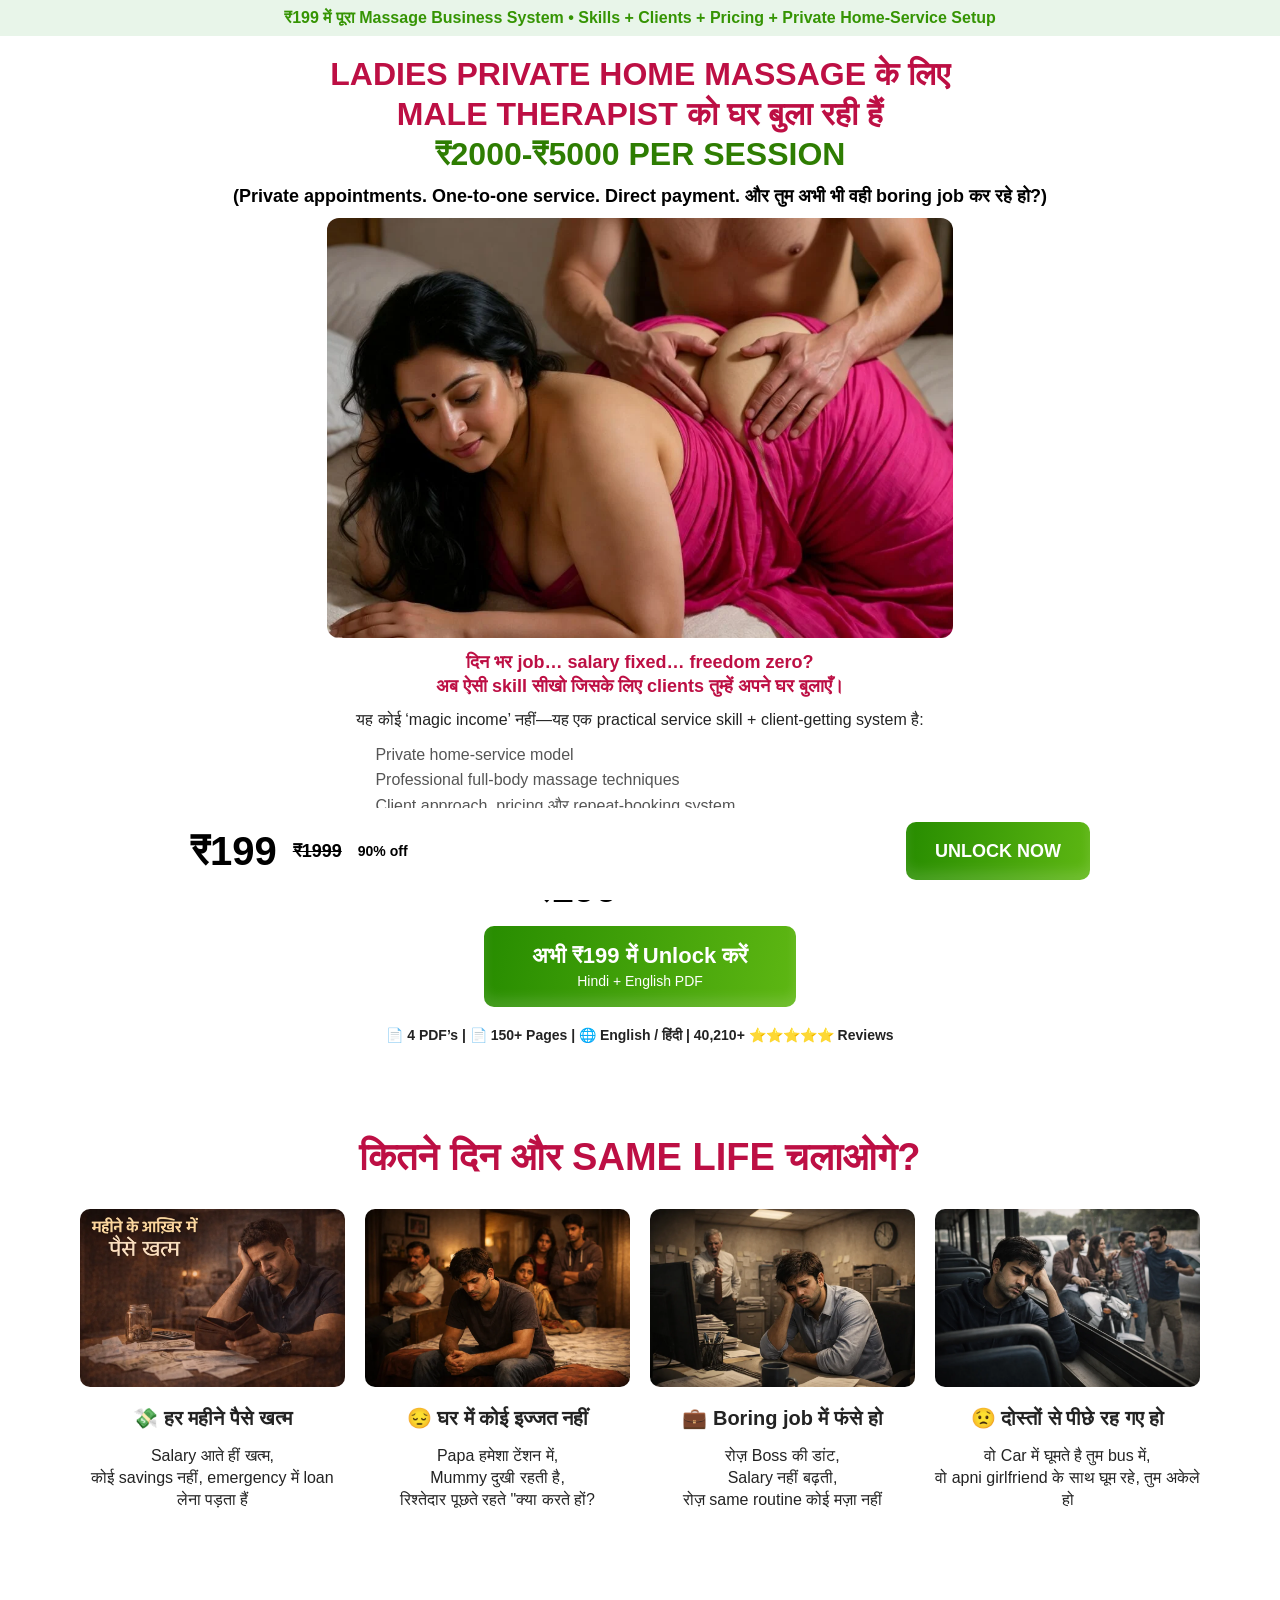
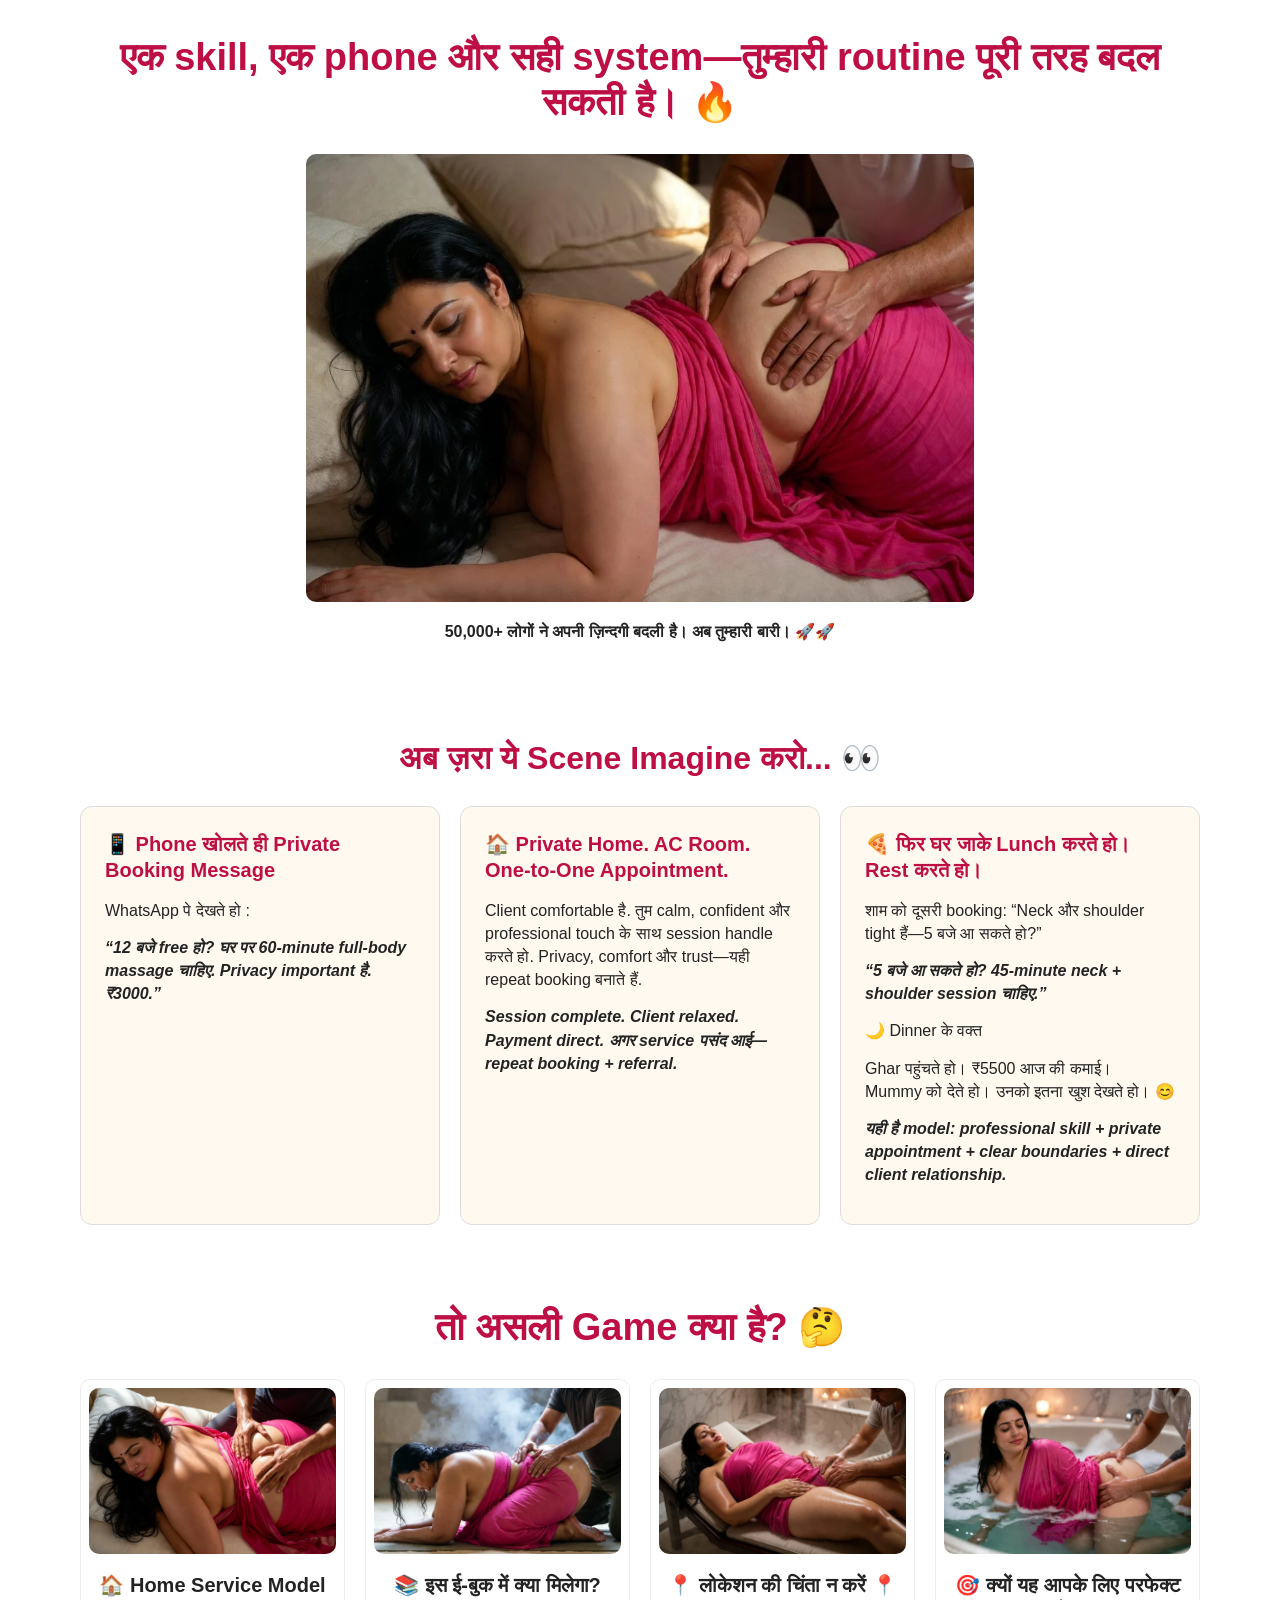
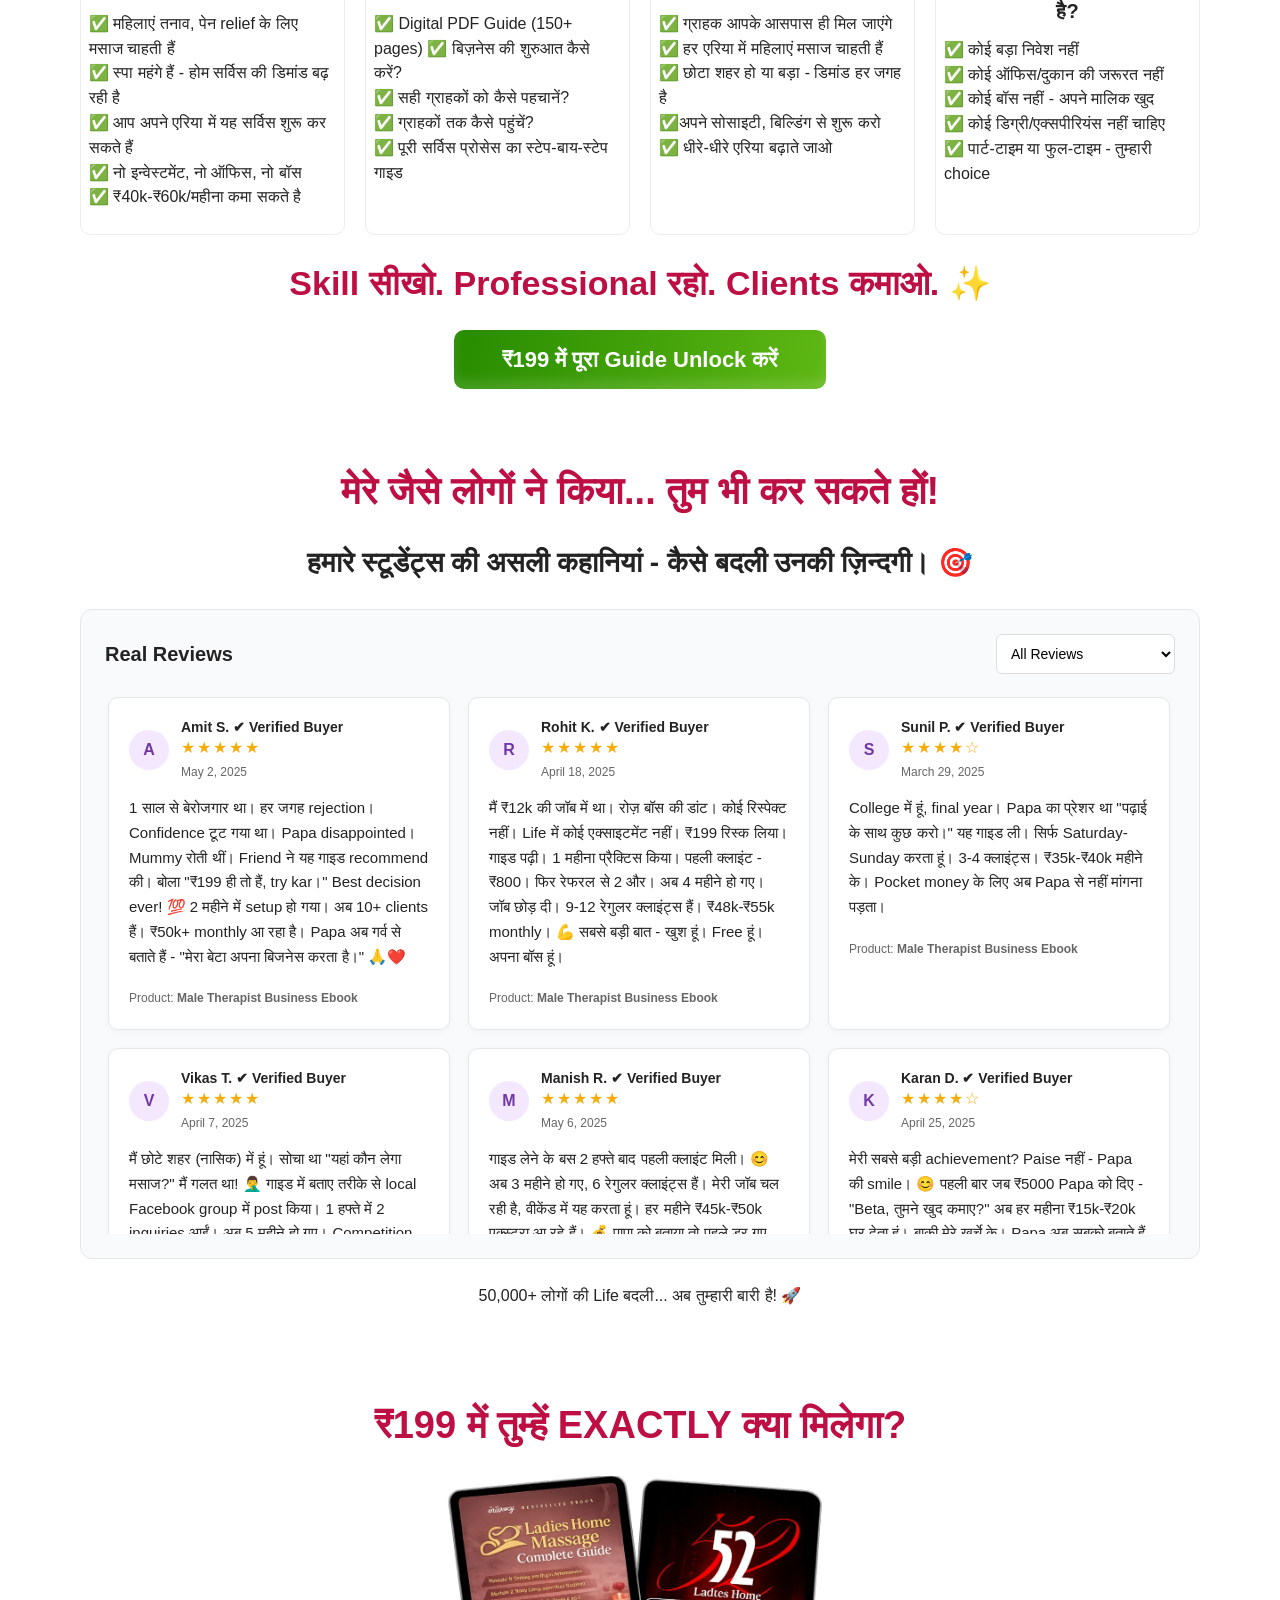
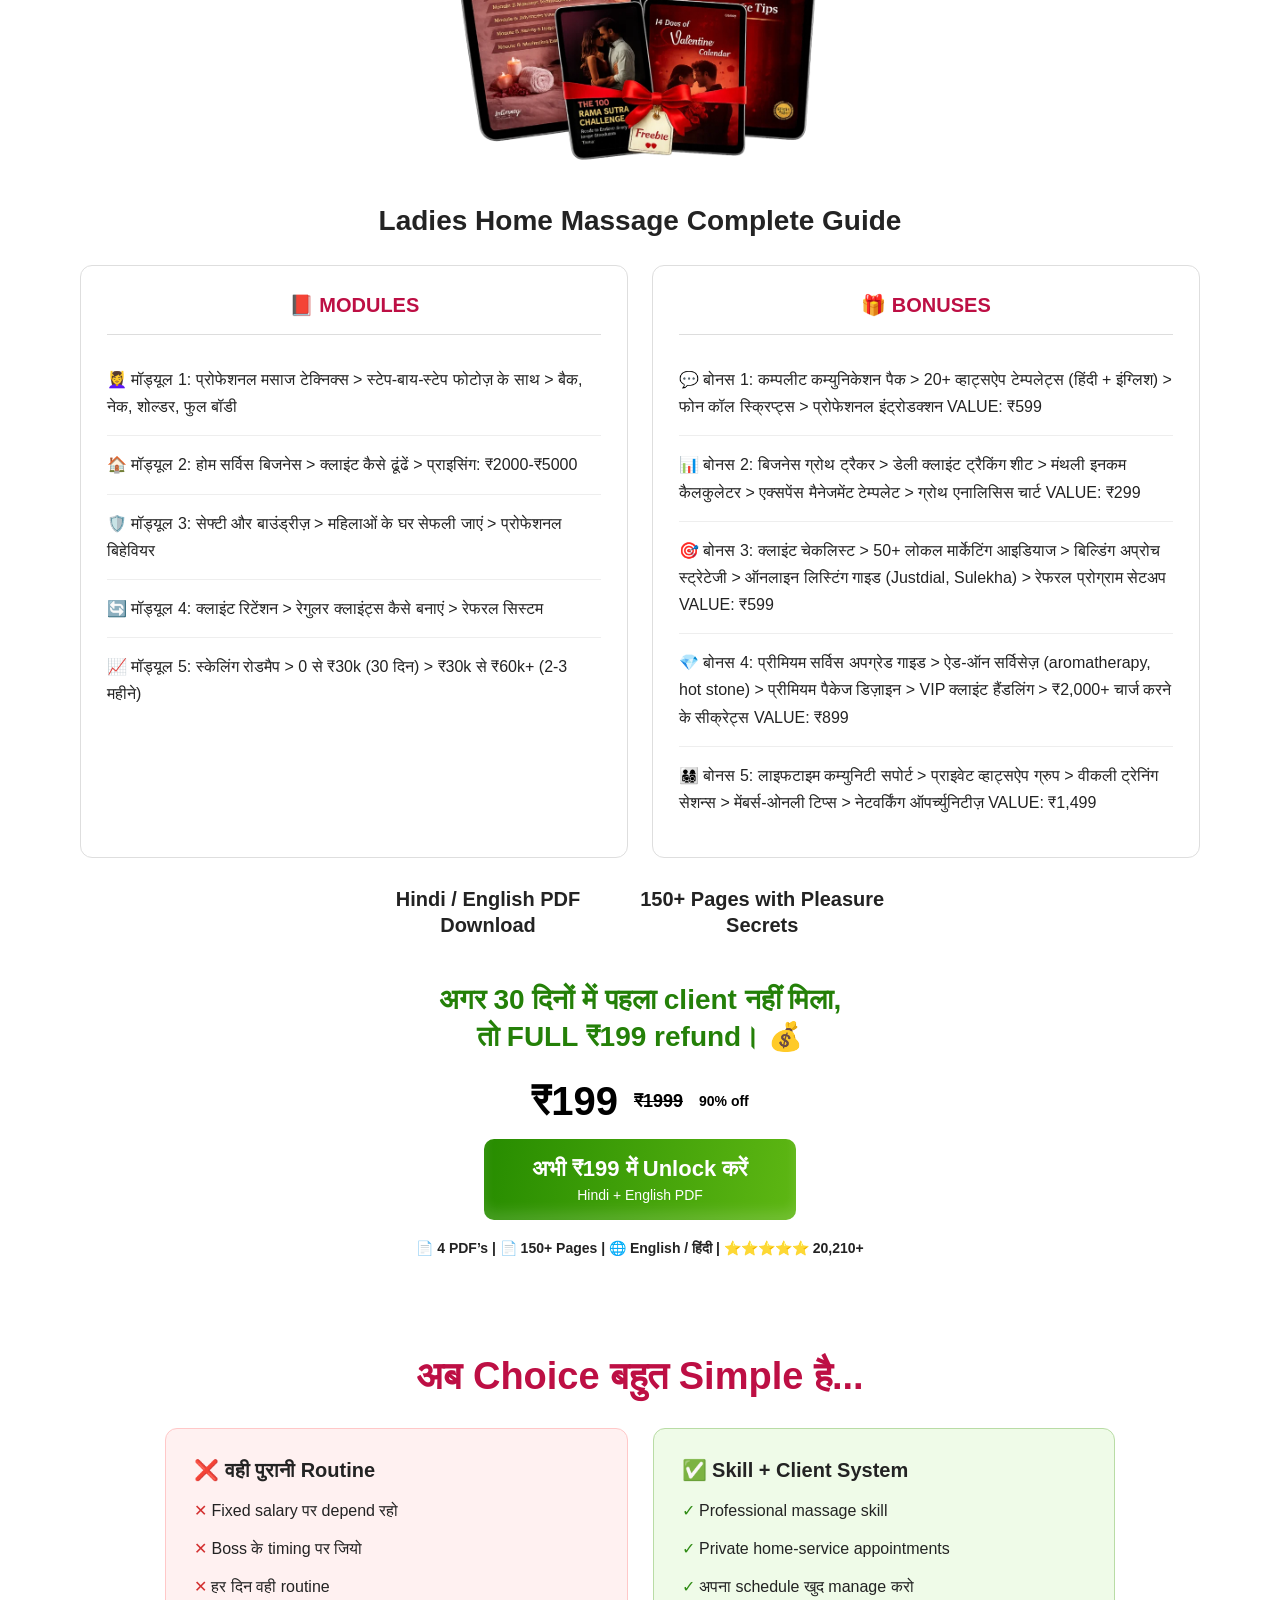
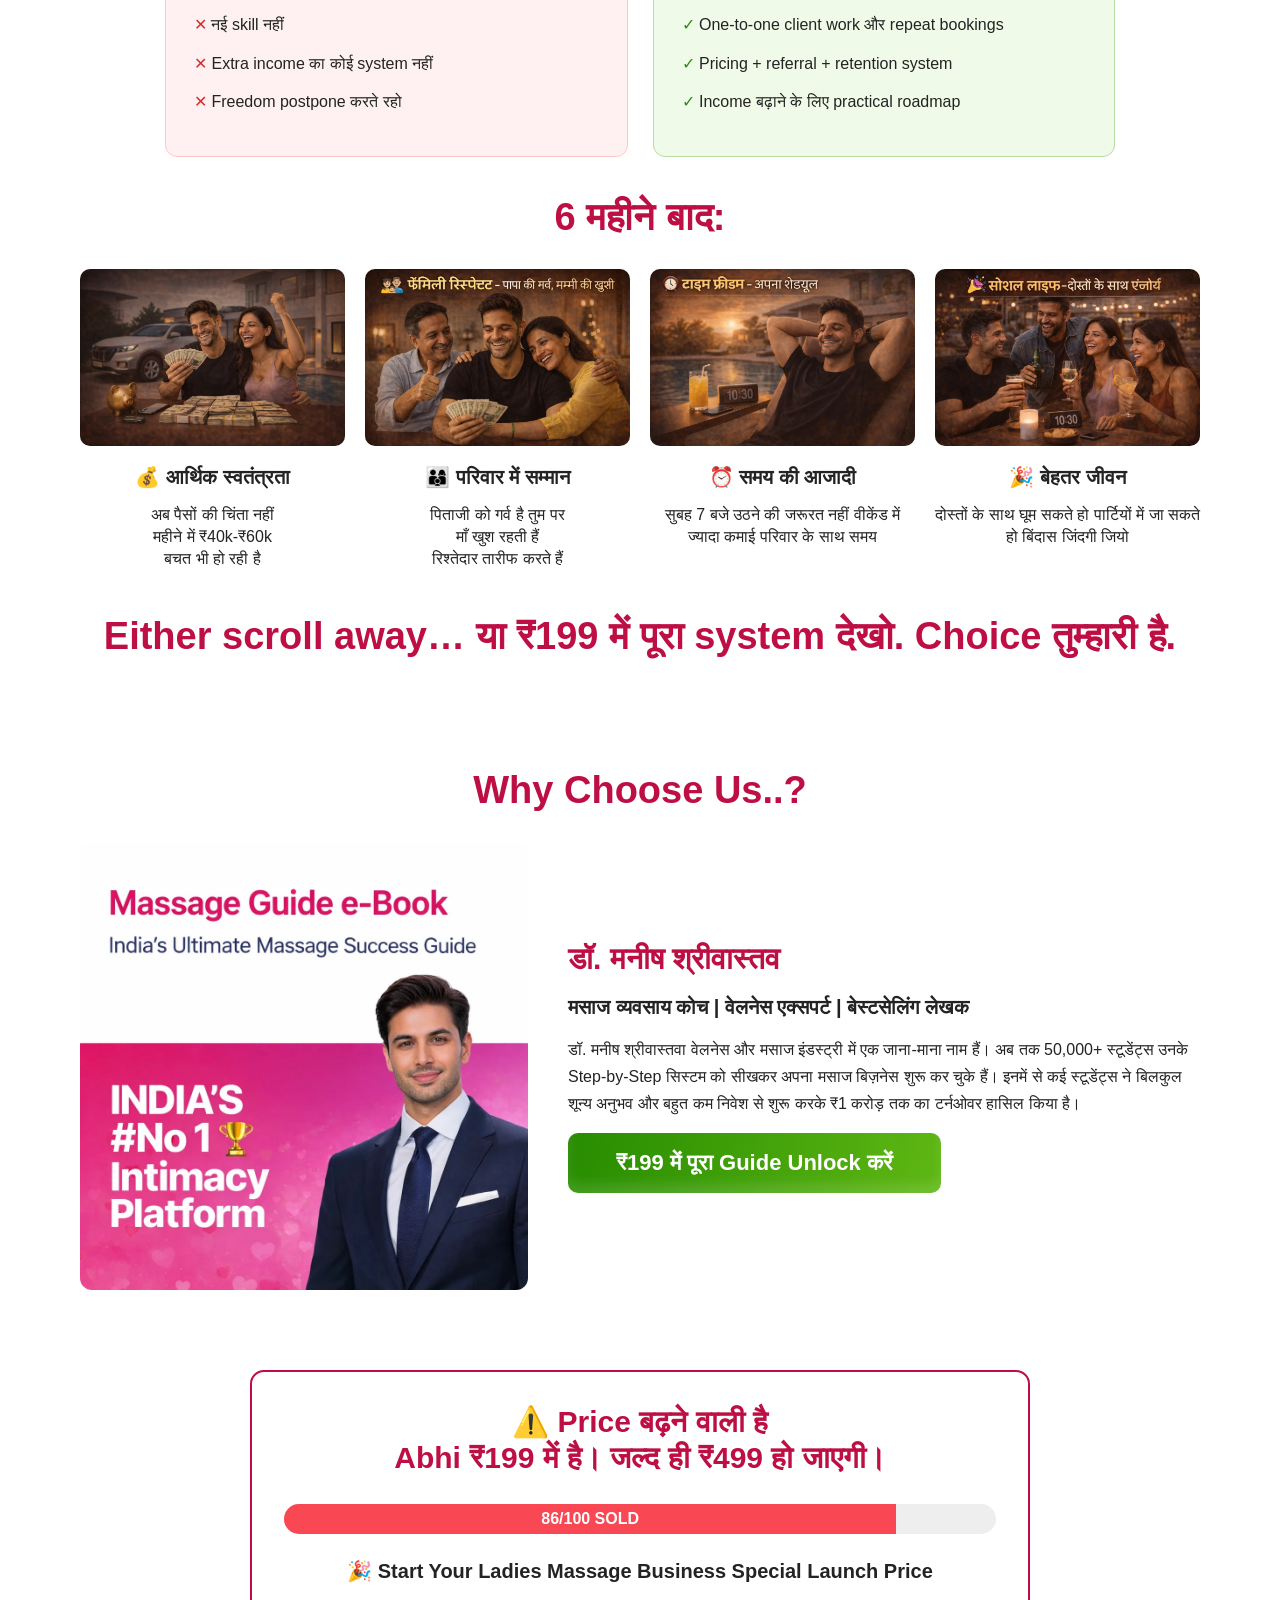
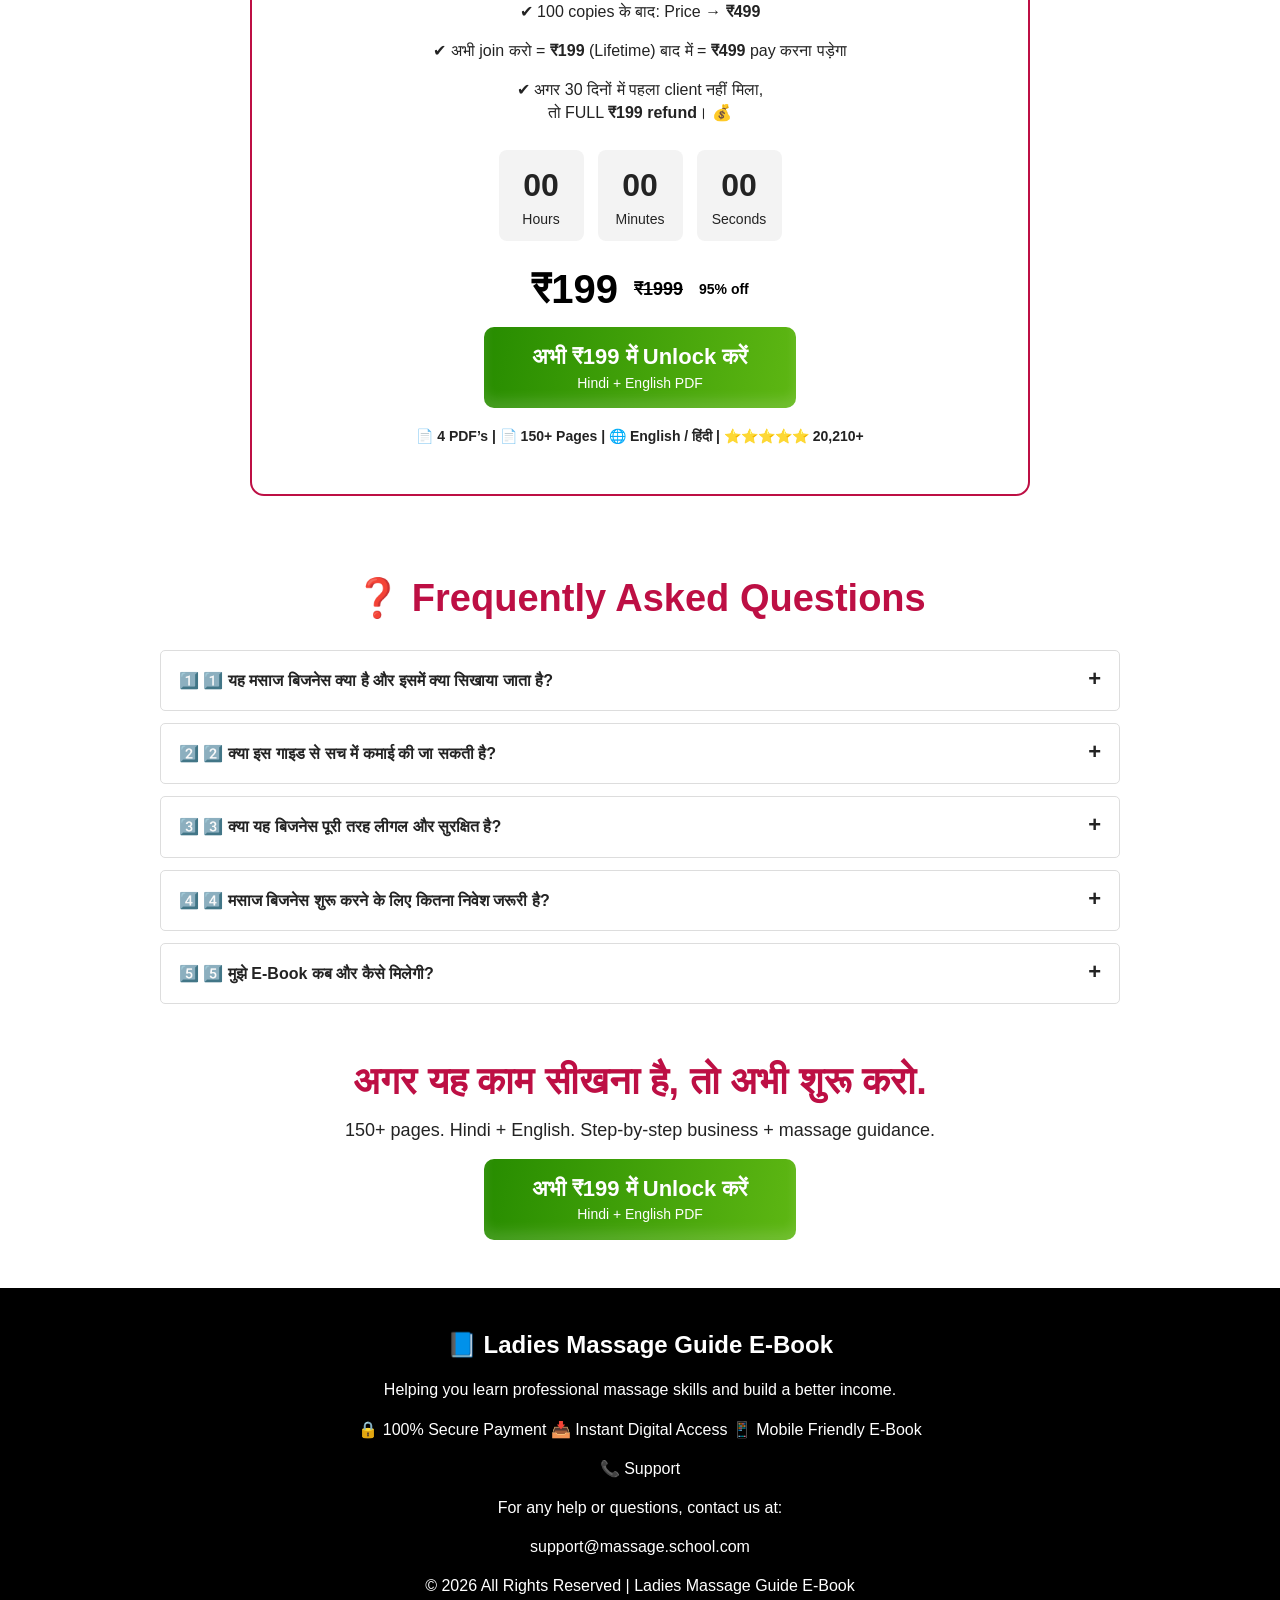
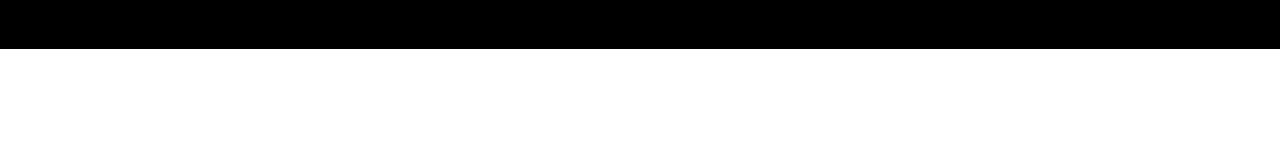
==== commit 8166f9dc: "Sharpen landing page copy" ====
--- a/index.html
+++ b/index.html
@@ -1,17 +1,12 @@
 <!doctype html>
-<html lang="hi"><head><meta charset="utf-8"><meta name="viewport" content="width=device-width,initial-scale=1"><meta name="description" content="Ladies Home Massage Complete Guide — Hindi and English digital eBook."><meta name="theme-color" content="#bd0f44"><title>अपना लेडीज़ मसाज बिज़नेस</title><link rel="icon" href="assets/favicon.svg" type="image/svg+xml"><link rel="stylesheet" href="assets/style.css"><script src="assets/app.js" defer></script></head><body><header class="announcement">50000+ लोग सीख चुके हैं • अब ₹199 में join करो (Original price ₹1,999)</header><main><section class="section hero" id="home"><div class="wrap"><h1>Ladies अपने घर बुला रही हैं<br/>
-Male Massager को और Pay कर रही हैं<br/>
-<span style="color:#2E7D02"> 
-₹2000-₹5000 Per Session</span></h1><p class="hero-subtitle"><b>(और तुम बस ₹15k की job में फंसे हो... क्यों?)</b></p><img class="hero-image" src="assets/images/image-01.jpg" alt="Massage guide reference illustration" width="1024" height="687" fetchpriority="high"><h3 class="pink">क्या तुम भी ₹10k-₹15k में जी रहे हो?<br/>
-घर का खर्चा भी मुश्किल से चलता है?</h3><p>तो सुनो... एक ऐसा काम है जो:</p><ul class="hero-list"><li>शुरू करने में ₹0 investment</li><li>सीखने में 2 हफ्ते</li><li>कमाने में ₹40k-₹60k/month</li><li>और सबसे important... मज़े वाला काम हैं !</li></ul><div class="price"><strong>₹199</strong> <s>₹1999</s> <b>90% off</b></div><a class="cta" href="https://superprofile.bio/vp/ryOeBMD8?checkout=true">Get Your Copy Now!<small>In English And Hindi</small></a><p class="metadata">📄 4 PDF’s | 📄 150+ Pages | 🌐 English / हिंदी | 40,210+ ⭐⭐⭐⭐⭐ Reviews</p></div></section><section class="section problems" id=""><div class="wrap"><h2 class="">क्या तुम्हारी भी यही हालत है?</h2><div class="cards"><article class="card"><img class="" src="assets/images/image-02.png" alt="" loading="lazy" width="1024" height="687"><h3 class="">💸 हर महीने पैसे खत्म</h3><p class="">Salary आते हीं खत्म,<br/>कोई savings नहीं, emergency में loan लेना पड़ता हैं</p></article><article class="card"><img class="" src="assets/images/image-03.png" alt="" loading="lazy" width="1024" height="687"><h3 class="">😔 घर में कोई इज्जत नहीं</h3><p class="">Papa हमेशा टेंशन में,<br/> Mummy दुखी रहती है,<br/>रिश्तेदार पूछते रहते "क्या करते हों?</p></article><article class="card"><img class="" src="assets/images/image-04.png" alt="" loading="lazy" width="1024" height="687"><h3 class="">💼 Boring job में
+<html lang="hi"><head><meta charset="utf-8"><meta name="viewport" content="width=device-width,initial-scale=1"><meta name="description" content="Ladies Home Massage Complete Guide — Hindi and English digital eBook."><meta name="theme-color" content="#bd0f44"><title>अपना लेडीज़ मसाज बिज़नेस</title><link rel="icon" href="assets/favicon.svg" type="image/svg+xml"><link rel="stylesheet" href="assets/style.css"><script src="assets/app.js" defer></script></head><body><header class="announcement">₹199 में पूरा Massage Business System • Skills + Clients + Pricing + Private Home-Service Setup</header><main><section class="section hero" id="home"><div class="wrap"><h1>LADIES PRIVATE HOME MASSAGE के लिए<br/>
+MALE THERAPIST को घर बुला रही हैं<br/>
+<span style="color:#2E7D02">₹2000-₹5000 PER SESSION</span></h1><p class="hero-subtitle"><b>(Private appointments. One-to-one service. Direct payment. और तुम अभी भी वही boring job कर रहे हो?)</b></p><img class="hero-image" src="assets/images/image-01.jpg" alt="Massage guide reference illustration" width="1024" height="687" fetchpriority="high"><h3 class="pink">दिन भर job… salary fixed… freedom zero?<br/>अब ऐसी skill सीखो जिसके लिए clients तुम्हें अपने घर बुलाएँ।</h3><p>यह कोई ‘magic income’ नहीं—यह एक practical service skill + client-getting system है:</p><ul class="hero-list"><li>Private home-service model</li><li>Professional full-body massage techniques</li><li>Client approach, pricing और repeat-booking system</li><li>Close-contact service—लेकिन clear boundaries और professional conduct के साथ</li></ul><div class="price"><strong>₹199</strong> <s>₹1999</s> <b>90% off</b></div><a class="cta" href="https://superprofile.bio/vp/ryOeBMD8?checkout=true">अभी ₹199 में Unlock करें<small>Hindi + English PDF</small></a><p class="metadata">📄 4 PDF’s | 📄 150+ Pages | 🌐 English / हिंदी | 40,210+ ⭐⭐⭐⭐⭐ Reviews</p></div></section><section class="section problems" id=""><div class="wrap"><h2 class="">कितने दिन और SAME LIFE चलाओगे?</h2><div class="cards"><article class="card"><img class="" src="assets/images/image-02.png" alt="" loading="lazy" width="1024" height="687"><h3 class="">💸 हर महीने पैसे खत्म</h3><p class="">Salary आते हीं खत्म,<br/>कोई savings नहीं, emergency में loan लेना पड़ता हैं</p></article><article class="card"><img class="" src="assets/images/image-03.png" alt="" loading="lazy" width="1024" height="687"><h3 class="">😔 घर में कोई इज्जत नहीं</h3><p class="">Papa हमेशा टेंशन में,<br/> Mummy दुखी रहती है,<br/>रिश्तेदार पूछते रहते "क्या करते हों?</p></article><article class="card"><img class="" src="assets/images/image-04.png" alt="" loading="lazy" width="1024" height="687"><h3 class="">💼 Boring job में
 फंसे हो</h3><p class="">रोज़ Boss की डांट,<br/> Salary नहीं बढ़ती,<br/>रोज़ same routine कोई मज़ा नहीं</p></article><article class="card"><img class="" src="assets/images/image-05.png" alt="" loading="lazy" width="1024" height="687"><h3 class="">😟 दोस्तों से पीछे
-रह गए हो</h3><p class="">वो Car में घूमते है तुम bus में,<br/> वो apni girlfriend के साथ घूम रहे, तुम अकेले हो</p></article></div></div></section><section class="section transformation" id=""><div class="wrap"><h2>3 महीने में... तुम्हारी ज़िन्दगी पूरी तरह बदल सकती है। 🔥</h2><img class="feature-image" src="assets/images/image-06.jpg" alt="Massage service illustration" loading="lazy" width="1024" height="687"><p>50,000+ लोगों ने अपनी ज़िन्दगी बदली है।
-अब तुम्हारी बारी। 🚀🚀</p></div></section><section class="section imagine" id=""><div class="wrap"><h2 class="">Imagine करो... 🌟</h2><div class="story-grid"><article class="story-card"><h3 class="">📱 सुबह 10 बजे उठते हो (No 7 AM alarm!)</h3><p class="">WhatsApp पे देखते हो :</p><p class=""><b><i>Bhaiya 12 बजे free हो? 1 घंटा फुल बॉडी मसाज चाहिए ₹3000 दूंगी। 😉</i></b></p></article><article class="story-card"><h3 class="">🏠 बड़ा सा घर। Full AC Room।<br/> और एक सुन्दर लेडी सामने होगी</h3><p class="">Full Body massage देते हो।
+रह गए हो</h3><p class="">वो Car में घूमते है तुम bus में,<br/> वो apni girlfriend के साथ घूम रहे, तुम अकेले हो</p></article></div></div></section><section class="section transformation" id=""><div class="wrap"><h2>एक skill, एक phone और सही system—तुम्हारी routine पूरी तरह बदल सकती है। 🔥</h2><img class="feature-image" src="assets/images/image-06.jpg" alt="Massage service illustration" loading="lazy" width="1024" height="687"><p>50,000+ लोगों ने अपनी ज़िन्दगी बदली है।
+अब तुम्हारी बारी। 🚀🚀</p></div></section><section class="section imagine" id=""><div class="wrap"><h2 class="">अब ज़रा ये Scene Imagine करो... 👀</h2><div class="story-grid"><article class="story-card"><h3 class="">📱 Phone खोलते ही Private Booking Message</h3><p class="">WhatsApp पे देखते हो :</p><p class=""><b><i>“12 बजे free हो? घर पर 60-minute full-body massage चाहिए. Privacy important है. ₹3000.”</i></b></p></article><article class="story-card"><h3 class="">🏠 Private Home. AC Room. One-to-One Appointment.</h3><p class="">Client comfortable है. तुम calm, confident और professional touch के साथ session handle करते हो. Privacy, comfort और trust—यही repeat booking बनाते हैं.</p><p class=""><b><i>Session complete. Client relaxed. Payment direct. अगर service पसंद आई—repeat booking + referral.</i></b></p></article><article class="story-card"><h3 class="">🍕 फिर घर जाके Lunch करते हो। Rest करते हो।</h3><p class="">शाम को दूसरी booking: “Neck और shoulder tight हैं—5 बजे आ सकते हो?”</p><p class=""><b><i>“5 बजे आ सकते हो? 45-minute neck + shoulder session चाहिए.”</i></b></p><p class="">🌙 Dinner के वक्त</p><p class="">Ghar पहुंचते हो।
 
-वो बहुत ही ख़ुश हो
-जाती हैं । उसे बहुत मज़ा आता हैं। 😍😍</p><p class=""><b><i>₹3000 cash हाथ में। 💵 ऊपर से मज़ा भी ।</i></b></p></article><article class="story-card"><h3 class="">🍕 फिर घर जाके Lunch करते हो। Rest करते हो।</h3><p class="">शाम को फिर दूसरी लेडीज़ का call : ₹2500 दूंगी</p><p class=""><b><i>Bhaiya 5 बजे आ सकते हो? Neck pain hai, मसाज चाहिए ।</i></b></p><p class="">🌙 Dinner के वक्त</p><p class="">Ghar पहुंचते हो।
-
-₹5500 आज की कमाई।  Mummy को देते हो। उनको इतना खुश देखते हो। 😊</p><p class=""><b><i>यही तो चाहिए था ना? यह  बिलकुल सच हो सकता है ।</i></b></p></article></div></div></section><section class="section secret" id=""><div class="wrap"><h2 class="">तो क्या है ये Secret? 🤔</h2><div class="cards"><article class="card"><img class="" src="assets/images/image-07.jpg" alt="" loading="lazy" width="1024" height="687"><h3 class="">🏠 Home Service Model</h3><p class="">✅ महिलाएं तनाव, पेन relief के लिए मसाज चाहती हैं<br/>
+₹5500 आज की कमाई।  Mummy को देते हो। उनको इतना खुश देखते हो। 😊</p><p class=""><b><i>यही है model: professional skill + private appointment + clear boundaries + direct client relationship.</i></b></p></article></div></div></section><section class="section secret" id=""><div class="wrap"><h2 class="">तो असली Game क्या है? 🤔</h2><div class="cards"><article class="card"><img class="" src="assets/images/image-07.jpg" alt="" loading="lazy" width="1024" height="687"><h3 class="">🏠 Home Service Model</h3><p class="">✅ महिलाएं तनाव, पेन relief के लिए मसाज चाहती हैं<br/>
 ✅ स्पा महंगे हैं - होम सर्विस की डिमांड बढ़ रही है<br/>
 ✅ आप अपने एरिया में यह सर्विस शुरू कर सकते हैं<br/>
 ✅ नो इन्वेस्टमेंट, नो ऑफिस, नो बॉस<br/>
@@ -28,7 +23,7 @@
 ✅ कोई बॉस नहीं - अपने मालिक खुद<br/>
 ✅ कोई डिग्री/एक्सपीरियंस नहीं चाहिए
 <br/>
-✅ पार्ट-टाइम या फुल-टाइम - तुम्हारी choice<br/></p></article></div><h2 class="">Already trusted by 50,000+ Peoples! ✨</h2><a class="cta" href="https://superprofile.bio/vp/ryOeBMD8?checkout=true">Purchase Now For Rs.199</a></div></section><section class="section reviews" id="reviews"><div class="wrap"><h2>मेरे जैसे लोगों ने किया... तुम भी कर सकते हों!</h2><p class="lead">हमारे स्टूडेंट्स की असली कहानियां - कैसे बदली उनकी ज़िन्दगी। 🎯</p><div class="review-panel"><div class="review-toolbar"><h3>Real Reviews</h3><label><span class="sr-only">Filter reviews</span><select id="review-filter"><option value="all">All Reviews</option><option value="ebook">Male Therapist Ebook</option></select></label></div><div class="review-grid"><article class="review-card"><div class="review-top"><span class="avatar">A</span><div><h3>Amit S. ✔ Verified Buyer</h3><div class="stars">★★★★★</div><small>May 2, 2025</small></div></div><p>1 साल से बेरोजगार था। हर जगह rejection। 
+✅ पार्ट-टाइम या फुल-टाइम - तुम्हारी choice<br/></p></article></div><h2 class="">Skill सीखो. Professional रहो. Clients कमाओ. ✨</h2><a class="cta" href="https://superprofile.bio/vp/ryOeBMD8?checkout=true">₹199 में पूरा Guide Unlock करें</a></div></section><section class="section reviews" id="reviews"><div class="wrap"><h2>मेरे जैसे लोगों ने किया... तुम भी कर सकते हों!</h2><p class="lead">हमारे स्टूडेंट्स की असली कहानियां - कैसे बदली उनकी ज़िन्दगी। 🎯</p><div class="review-panel"><div class="review-toolbar"><h3>Real Reviews</h3><label><span class="sr-only">Filter reviews</span><select id="review-filter"><option value="all">All Reviews</option><option value="ebook">Male Therapist Ebook</option></select></label></div><div class="review-grid"><article class="review-card"><div class="review-top"><span class="avatar">A</span><div><h3>Amit S. ✔ Verified Buyer</h3><div class="stars">★★★★★</div><small>May 2, 2025</small></div></div><p>1 साल से बेरोजगार था। हर जगह rejection। 
 Confidence टूट गया था। Papa disappointed। 
 Mummy रोती थीं।
 
@@ -102,7 +97,7 @@
 अब 2 week में 4 clients मिले। ₹20k कमा चुका हूँ। 🔥</p><small>Product: <strong>Male Therapist Business Ebook</strong></small></article></div><p class="review-count" aria-live="polite"></p></div><p>50,000+ लोगों की Life बदली...
 अब तुम्हारी बारी है! 🚀</p></div></section><section class="section package" id="guide"><div class="wrap"><h2 class="">₹199 में तुम्हें EXACTLY क्या मिलेगा?</h2><img class="book-image" src="assets/images/image-14.png" alt="" loading="lazy" width="1024" height="687"><h3 class="">Ladies Home Massage Complete Guide</h3><div class="curriculum"><article><h3>📕 MODULES</h3><ul><li>💆‍♀️ मॉड्यूल 1: प्रोफेशनल मसाज टेक्निक्स    &gt; स्टेप-बाय-स्टेप फोटोज़ के साथ    &gt; बैक, नेक, शोल्डर, फुल बॉडी</li><li>🏠 मॉड्यूल 2: होम सर्विस बिजनेस    &gt; क्लाइंट कैसे ढूंढें    &gt; प्राइसिंग: ₹2000-₹5000</li><li>🛡️ मॉड्यूल 3: सेफ्टी और बाउंड्रीज़    &gt; महिलाओं के घर सेफली जाएं    &gt; प्रोफेशनल बिहेवियर</li><li>🔄 मॉड्यूल 4: क्लाइंट रिटेंशन    &gt; रेगुलर क्लाइंट्स कैसे बनाएं    &gt; रेफरल सिस्टम</li><li>📈 मॉड्यूल 5: स्केलिंग रोडमैप    &gt; 0 से ₹30k (30 दिन)    &gt; ₹30k से ₹60k+ (2-3 महीने)</li></ul></article><article><h3>🎁 BONUSES</h3><ul><li>💬 बोनस 1: कम्पलीट कम्युनिकेशन पैक    &gt; 20+ व्हाट्सऐप टेम्पलेट्स (हिंदी + इंग्लिश)    &gt; फोन कॉल स्क्रिप्ट्स    &gt; प्रोफेशनल इंट्रोडक्शन     VALUE: ₹599</li><li>📊 बोनस 2: बिजनेस ग्रोथ ट्रैकर    &gt; डेली क्लाइंट ट्रैकिंग शीट    &gt; मंथली इनकम कैलकुलेटर    &gt; एक्सपेंस मैनेजमेंट टेम्पलेट    &gt; ग्रोथ एनालिसिस चार्ट    VALUE: ₹299</li><li>🎯 बोनस 3: क्लाइंट चेकलिस्ट    &gt; 50+ लोकल मार्केटिंग आइडियाज    &gt; बिल्डिंग अप्रोच स्ट्रेटेजी    &gt; ऑनलाइन लिस्टिंग गाइड (Justdial, Sulekha)    &gt; रेफरल प्रोग्राम सेटअप    VALUE: ₹599</li><li>💎 बोनस 4: प्रीमियम सर्विस अपग्रेड गाइड    &gt; ऐड-ऑन सर्विसेज़ (aromatherapy, hot stone)    &gt; प्रीमियम पैकेज डिज़ाइन    &gt; VIP क्लाइंट हैंडलिंग    &gt; ₹2,000+ चार्ज करने के सीक्रेट्स    VALUE: ₹899</li><li>👨‍👩‍👧‍👦 बोनस 5: लाइफटाइम कम्युनिटी सपोर्ट    &gt; प्राइवेट व्हाट्सऐप ग्रुप    &gt; वीकली ट्रेनिंग सेशन्स    &gt; मेंबर्स-ओनली टिप्स    &gt; नेटवर्किंग ऑपर्च्युनिटीज़    VALUE: ₹1,499</li></ul></article></div><div class="download-features"><h3 class="">Hindi / English PDF <br/> Download</h3><h3 class="">150+ Pages with Pleasure <br/> Secrets</h3></div><h3 class="refund">अगर 30 दिनों में पहला client नहीं मिला,<br/>
 
-तो FULL ₹199 refund। 💰</h3><div class="price"><strong>₹199</strong> <s>₹1999</s> <b>90% off</b></div><a class="cta" href="https://superprofile.bio/vp/ryOeBMD8?checkout=true">Get Your Copy Now!<small>In English And Hindi</small></a><p class="metadata">📄 4 PDF’s | 📄 150+ Pages | 🌐 English / हिंदी | ⭐⭐⭐⭐⭐ 20,210+</p></div></section><section class="section options" id=""><div class="wrap"><h2 class="">तुम्हारे पास 2 Options हैं...</h2><div class="comparison"><article class="without"><h3 class="">❌ WITHOUT This Guide</h3><ul><li>₹10k-₹15k job में फंसे</li><li>Boss की सुनते रहो</li><li>Fixed timings, कोई freedom नहीं</li><li>boring routine, कोई मज़ा नहीं</li><li>No growth, कोई future नहीं</li><li>घर में tension</li></ul></article><article class="with"><h3 class="">✅ WITH This Guide</h3><ul><li>₹40k-₹60k महीने की कमाई</li><li>अपने boss खुद</li><li>Full Freedom, मन करें तब काम करो</li><li>Daily अलग लेडीज से मिलना, फुल मज़ा</li><li>full growth, कमाने की कोई लिमिट नहीं</li><li>घर में respect</li></ul></article></div><h2 class="">6 महीने बाद:</h2><div class="cards"><article class="card"><img class="" src="assets/images/image-15.png" alt="" loading="lazy" width="1024" height="687"><h3 class="">💰 आर्थिक स्वतंत्रता</h3><p class="">अब पैसों की चिंता नहीं<br/>
+तो FULL ₹199 refund। 💰</h3><div class="price"><strong>₹199</strong> <s>₹1999</s> <b>90% off</b></div><a class="cta" href="https://superprofile.bio/vp/ryOeBMD8?checkout=true">अभी ₹199 में Unlock करें<small>Hindi + English PDF</small></a><p class="metadata">📄 4 PDF’s | 📄 150+ Pages | 🌐 English / हिंदी | ⭐⭐⭐⭐⭐ 20,210+</p></div></section><section class="section options" id=""><div class="wrap"><h2 class="">अब Choice बहुत Simple है...</h2><div class="comparison"><article class="without"><h3 class="">❌ वही पुरानी Routine</h3><ul><li>Fixed salary पर depend रहो</li><li>Boss के timing पर जियो</li><li>हर दिन वही routine</li><li>नई skill नहीं</li><li>Extra income का कोई system नहीं</li><li>Freedom postpone करते रहो</li></ul></article><article class="with"><h3 class="">✅ Skill + Client System</h3><ul><li>Professional massage skill</li><li>Private home-service appointments</li><li>अपना schedule खुद manage करो</li><li>One-to-one client work और repeat bookings</li><li>Pricing + referral + retention system</li><li>Income बढ़ाने के लिए practical roadmap</li></ul></article></div><h2 class="">6 महीने बाद:</h2><div class="cards"><article class="card"><img class="" src="assets/images/image-15.png" alt="" loading="lazy" width="1024" height="687"><h3 class="">💰 आर्थिक स्वतंत्रता</h3><p class="">अब पैसों की चिंता नहीं<br/>
 महीने में ₹40k-₹60k <br/>
 बचत भी हो रही है<br/></p></article><article class="card"><img class="" src="assets/images/image-16.png" alt="" loading="lazy" width="1024" height="687"><h3 class="">👨‍👩‍👦 परिवार में सम्मान</h3><p class="">पिताजी को गर्व है तुम पर<br/>
  माँ खुश रहती हैं<br/>
@@ -110,10 +105,10 @@
 वीकेंड में ज्यादा कमाई
  परिवार के साथ समय</p></article><article class="card"><img class="" src="assets/images/image-18.png" alt="" loading="lazy" width="1024" height="687"><h3 class="">🎉 बेहतर जीवन</h3><p class="">दोस्तों के साथ घूम सकते हो
 पार्टियों में जा सकते हो
-बिंदास जिंदगी जियो</p></article></div><h2 class="">CHOICE तुम्हारी है।</h2></div></section><section class="section author" id=""><div class="wrap"><h2 class="">why choose us..?</h2><div class="author-grid"><img class="author-image" src="assets/images/image-19.png" alt="" loading="lazy" width="1024" height="687"><div><h3 class="">डॉ. मनीष श्रीवास्तव</h3><h3 class="">मसाज व्यवसाय कोच | वेलनेस एक्सपर्ट | बेस्टसेलिंग लेखक</h3><p class="">डॉ. मनीष श्रीवास्तवा वेलनेस और मसाज इंडस्ट्री में एक जाना-माना नाम हैं। अब तक 50,000+ स्टूडेंट्स उनके Step-by-Step सिस्टम को सीखकर अपना मसाज बिज़नेस शुरू कर चुके हैं। इनमें से कई स्टूडेंट्स ने बिलकुल शून्य अनुभव और बहुत कम निवेश से शुरू करके ₹1 करोड़ तक का टर्नओवर हासिल किया है।</p><a class="cta" href="https://superprofile.bio/vp/ryOeBMD8?checkout=true">Purchase Now For Rs.199</a></div></div></div></section><section class="section offer" id="offer"><div class="wrap"><div class="offer-box"><h2 class="">⚠️ Price बढ़ने वाली है <br/> Abhi ₹199 में है। जल्द ही ₹499 हो जाएगी।</h2><div class="sold-bar"><span>86/100 SOLD</span></div><h3 class="">🎉 Start Your Ladies Massage Business  Special Launch Price</h3><p class="">✔ 100 copies के बाद:
+बिंदास जिंदगी जियो</p></article></div><h2 class="">Either scroll away… या ₹199 में पूरा system देखो. Choice तुम्हारी है.</h2></div></section><section class="section author" id=""><div class="wrap"><h2 class="">why choose us..?</h2><div class="author-grid"><img class="author-image" src="assets/images/image-19.png" alt="" loading="lazy" width="1024" height="687"><div><h3 class="">डॉ. मनीष श्रीवास्तव</h3><h3 class="">मसाज व्यवसाय कोच | वेलनेस एक्सपर्ट | बेस्टसेलिंग लेखक</h3><p class="">डॉ. मनीष श्रीवास्तवा वेलनेस और मसाज इंडस्ट्री में एक जाना-माना नाम हैं। अब तक 50,000+ स्टूडेंट्स उनके Step-by-Step सिस्टम को सीखकर अपना मसाज बिज़नेस शुरू कर चुके हैं। इनमें से कई स्टूडेंट्स ने बिलकुल शून्य अनुभव और बहुत कम निवेश से शुरू करके ₹1 करोड़ तक का टर्नओवर हासिल किया है।</p><a class="cta" href="https://superprofile.bio/vp/ryOeBMD8?checkout=true">₹199 में पूरा Guide Unlock करें</a></div></div></div></section><section class="section offer" id="offer"><div class="wrap"><div class="offer-box"><h2 class="">⚠️ Price बढ़ने वाली है <br/> Abhi ₹199 में है। जल्द ही ₹499 हो जाएगी।</h2><div class="sold-bar"><span>86/100 SOLD</span></div><h3 class="">🎉 Start Your Ladies Massage Business  Special Launch Price</h3><p class="">✔ 100 copies के बाद:
 Price → <b>₹499</b></p><p class="">✔ अभी join करो = <b>₹199</b> (Lifetime)
 बाद में = <b>₹499</b> pay करना पड़ेगा</p><p class="">✔ अगर 30 दिनों में पहला client नहीं मिला,<br/>
 
-तो FULL <b>₹199 refund</b>। 💰</p><div class="countdown" aria-label="Reference offer timer expired"><div><b>00</b><span>Hours</span></div><div><b>00</b><span>Minutes</span></div><div><b>00</b><span>Seconds</span></div></div><div class="price"><strong>₹199</strong> <s>₹1999</s> <b>95% off</b></div><a class="cta" href="https://superprofile.bio/vp/ryOeBMD8?checkout=true">Get Your Copy Now!<small>In English And Hindi</small></a><p class="metadata">📄 4 PDF’s | 📄 150+ Pages | 🌐 English / हिंदी | ⭐⭐⭐⭐⭐ 20,210+</p></div></div></section><section class="section faq-section" id="faq"><div class="wrap"><h2>❓ Frequently Asked Questions</h2><div class="faq"><details><summary>1️⃣ 1️⃣ यह मसाज बिजनेस क्या है और इसमें क्या सिखाया जाता है?</summary><div class="answer">हमारी E-Book गाइड में आपको मसाज बिजनेस शुरू करने से लेकर प्रोफेशनल तरीके से काम करने तक की पूरी जानकारी दी जाती है, जिससे आप आसानी से कमाई शुरू कर सकते हैं।</div></details><details><summary>2️⃣ 2️⃣ क्या इस गाइड से सच में कमाई की जा सकती है?</summary><div class="answer">हाँ, सही तरीके अपनाने पर बहुत से लोग रोज़ ₹4,000 से ₹5,000 तक कमा रहे हैं। यह गाइड आपको वही proven तरीके सिखाती है।</div></details><details><summary>3️⃣ 3️⃣ क्या यह बिजनेस पूरी तरह लीगल और सुरक्षित है?</summary><div class="answer">बिल्कुल। गाइड में आपको सुरक्षित, प्रोफेशनल और लीगल तरीके से काम करने की पूरी जानकारी दी गई है।</div></details><details><summary>4️⃣ 4️⃣ मसाज बिजनेस शुरू करने के लिए कितना निवेश जरूरी है?</summary><div class="answer">आप बहुत कम खर्च में शुरुआत कर सकते हैं। गाइड में low investment से बिजनेस शुरू करने के practical tips दिए गए हैं।</div></details><details><summary>5️⃣ 5️⃣ मुझे E-Book कब और कैसे मिलेगी?</summary><div class="answer">पेमेंट के तुरंत बाद आपको E-Book का instant download link मिल जाएगा जिसे आप मोबाइल या लैपटॉप पर पढ़ सकते हैं।</div></details></div><div class="final-cta"><h2>Get your copy now!</h2><p>57122+ People have already purchased theirs.</p><a class="cta" href="https://superprofile.bio/vp/ryOeBMD8?checkout=true">Get Your Copy Now!<small>In English And Hindi</small></a></div></div></section></main><footer><div class="wrap"><p>📘 Ladies Massage Guide E-Book</p><p>Helping you learn professional massage skills and build a better income.</p><p>🔒 100% Secure Payment
+तो FULL <b>₹199 refund</b>। 💰</p><div class="countdown" aria-label="Reference offer timer expired"><div><b>00</b><span>Hours</span></div><div><b>00</b><span>Minutes</span></div><div><b>00</b><span>Seconds</span></div></div><div class="price"><strong>₹199</strong> <s>₹1999</s> <b>95% off</b></div><a class="cta" href="https://superprofile.bio/vp/ryOeBMD8?checkout=true">अभी ₹199 में Unlock करें<small>Hindi + English PDF</small></a><p class="metadata">📄 4 PDF’s | 📄 150+ Pages | 🌐 English / हिंदी | ⭐⭐⭐⭐⭐ 20,210+</p></div></div></section><section class="section faq-section" id="faq"><div class="wrap"><h2>❓ Frequently Asked Questions</h2><div class="faq"><details><summary>1️⃣ 1️⃣ यह मसाज बिजनेस क्या है और इसमें क्या सिखाया जाता है?</summary><div class="answer">हमारी E-Book गाइड में आपको मसाज बिजनेस शुरू करने से लेकर प्रोफेशनल तरीके से काम करने तक की पूरी जानकारी दी जाती है, जिससे आप आसानी से कमाई शुरू कर सकते हैं।</div></details><details><summary>2️⃣ 2️⃣ क्या इस गाइड से सच में कमाई की जा सकती है?</summary><div class="answer">हाँ, सही तरीके अपनाने पर बहुत से लोग रोज़ ₹4,000 से ₹5,000 तक कमा रहे हैं। यह गाइड आपको वही proven तरीके सिखाती है।</div></details><details><summary>3️⃣ 3️⃣ क्या यह बिजनेस पूरी तरह लीगल और सुरक्षित है?</summary><div class="answer">बिल्कुल। गाइड में आपको सुरक्षित, प्रोफेशनल और लीगल तरीके से काम करने की पूरी जानकारी दी गई है।</div></details><details><summary>4️⃣ 4️⃣ मसाज बिजनेस शुरू करने के लिए कितना निवेश जरूरी है?</summary><div class="answer">आप बहुत कम खर्च में शुरुआत कर सकते हैं। गाइड में low investment से बिजनेस शुरू करने के practical tips दिए गए हैं।</div></details><details><summary>5️⃣ 5️⃣ मुझे E-Book कब और कैसे मिलेगी?</summary><div class="answer">पेमेंट के तुरंत बाद आपको E-Book का instant download link मिल जाएगा जिसे आप मोबाइल या लैपटॉप पर पढ़ सकते हैं।</div></details></div><div class="final-cta"><h2>अगर यह काम सीखना है, तो अभी शुरू करो.</h2><p>150+ pages. Hindi + English. Step-by-step business + massage guidance.</p><a class="cta" href="https://superprofile.bio/vp/ryOeBMD8?checkout=true">अभी ₹199 में Unlock करें<small>Hindi + English PDF</small></a></div></div></section></main><footer><div class="wrap"><p>📘 Ladies Massage Guide E-Book</p><p>Helping you learn professional massage skills and build a better income.</p><p>🔒 100% Secure Payment
 📥 Instant Digital Access
-📱 Mobile Friendly E-Book</p><p>📞 Support</p><p>For any help or questions, contact us at:</p><p>support@massage.school.com</p><p>© 2026 All Rights Reserved | Ladies Massage Guide E-Book</p></div></footer><aside class="sticky-buy" aria-label="Purchase guide"><div><div class="price"><strong>₹199</strong> <s>₹1999</s> <b>90% off</b></div><a class="cta" href="https://superprofile.bio/vp/ryOeBMD8?checkout=true">BUY NOW</a></div></aside></body></html>+📱 Mobile Friendly E-Book</p><p>📞 Support</p><p>For any help or questions, contact us at:</p><p>support@massage.school.com</p><p>© 2026 All Rights Reserved | Ladies Massage Guide E-Book</p></div></footer><aside class="sticky-buy" aria-label="Purchase guide"><div><div class="price"><strong>₹199</strong> <s>₹1999</s> <b>90% off</b></div><a class="cta" href="https://superprofile.bio/vp/ryOeBMD8?checkout=true">UNLOCK NOW</a></div></aside></body></html>
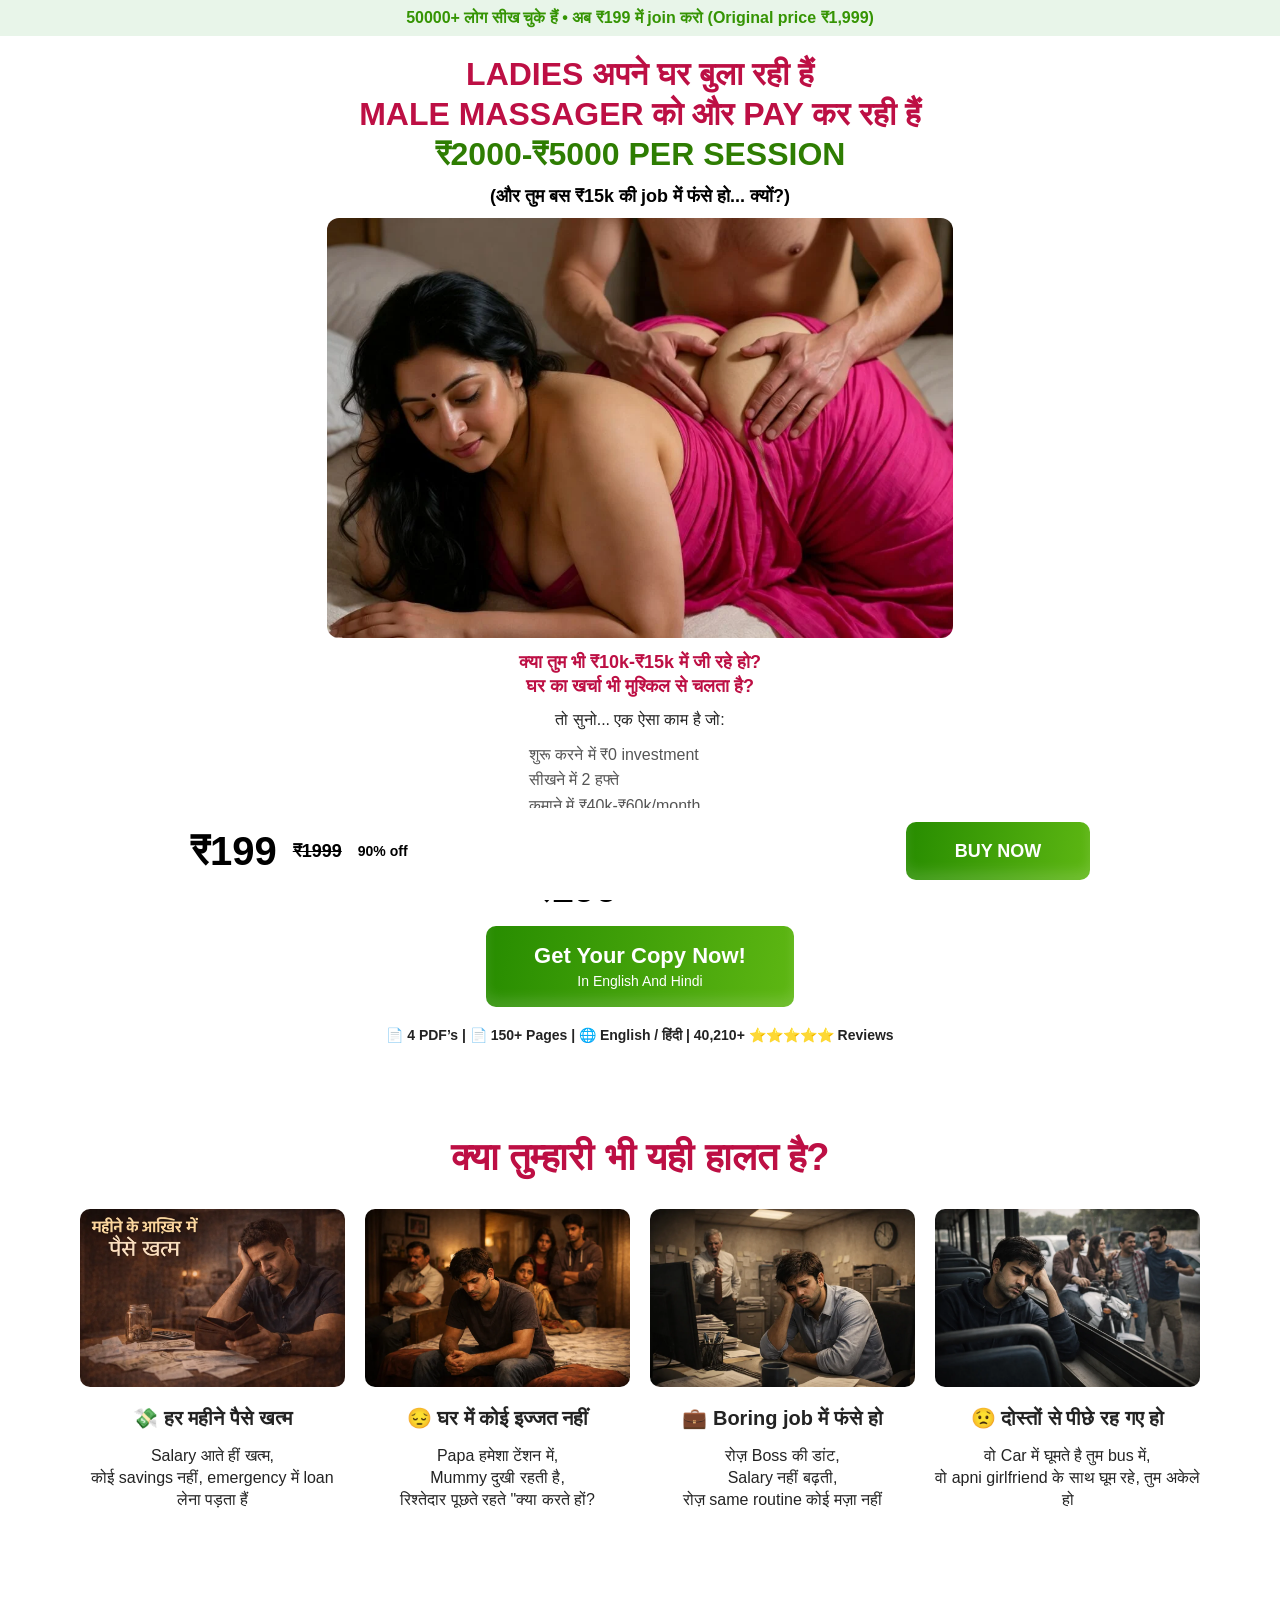
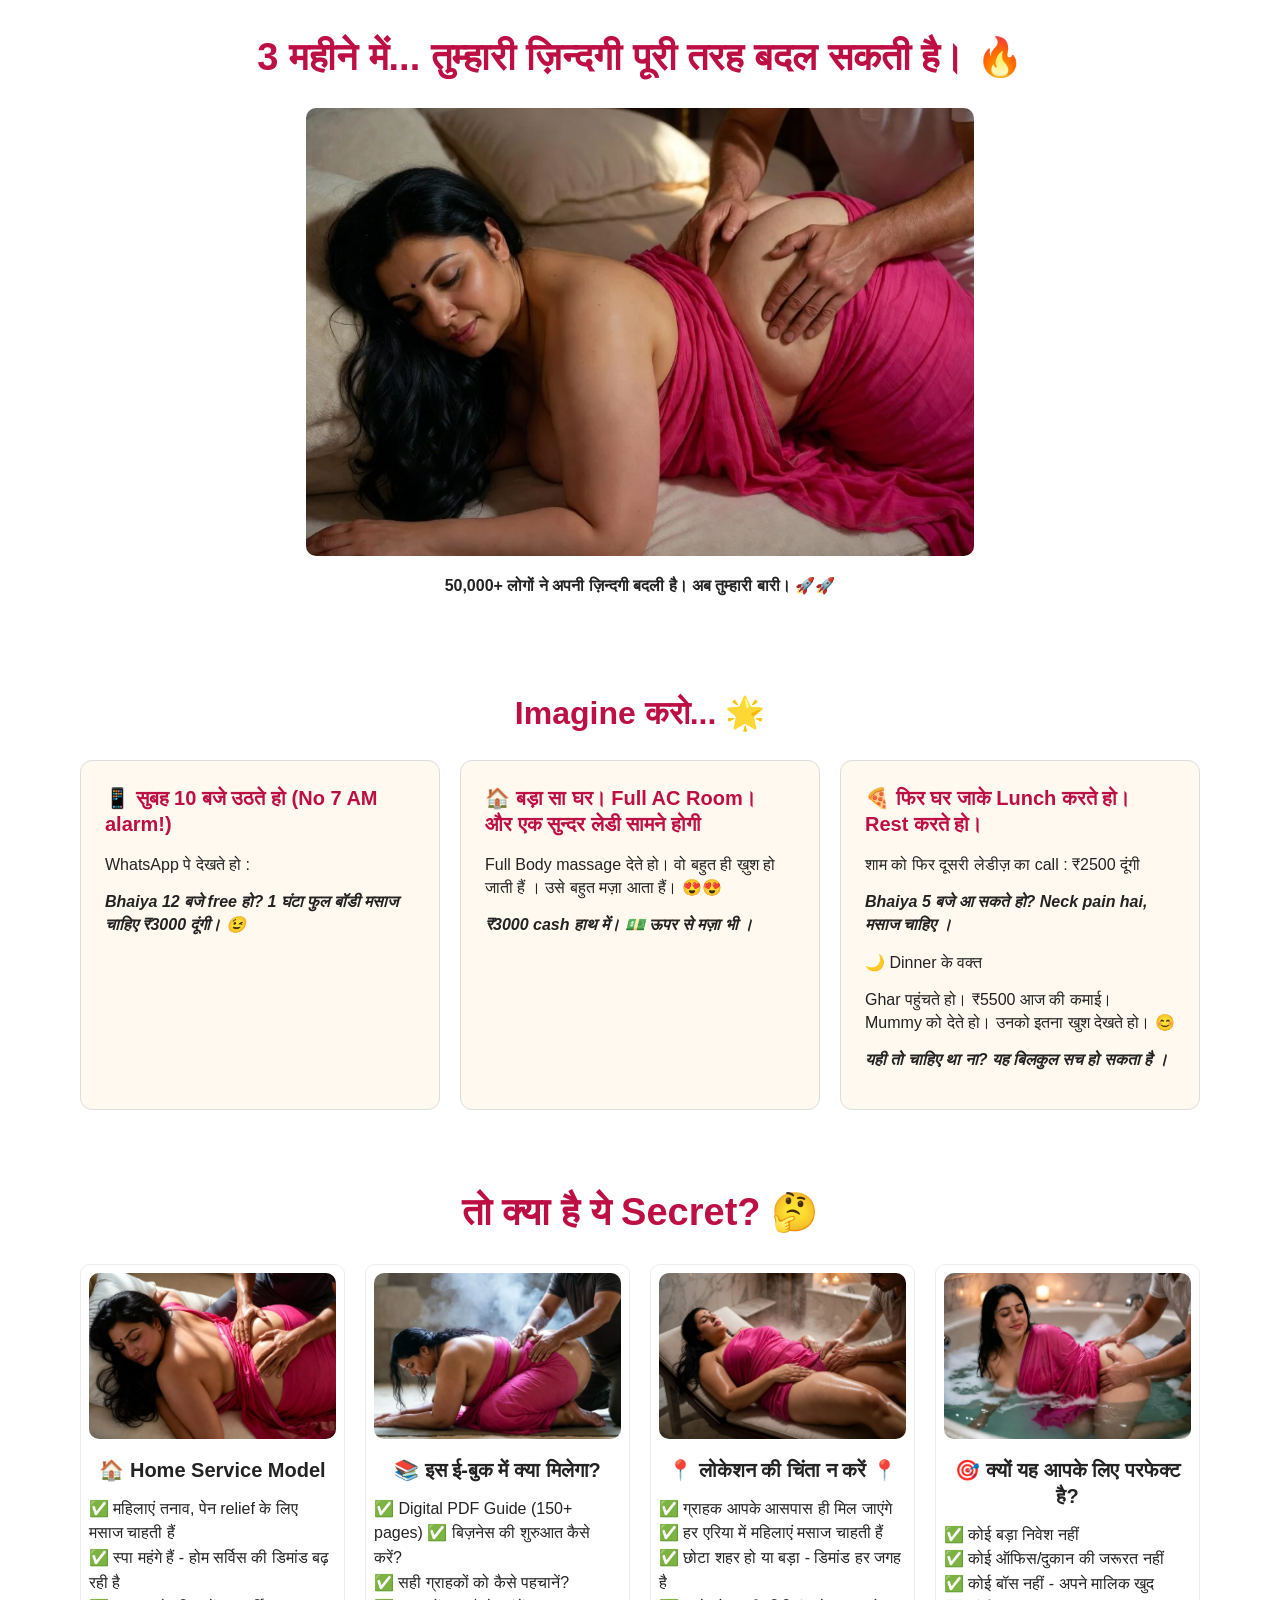
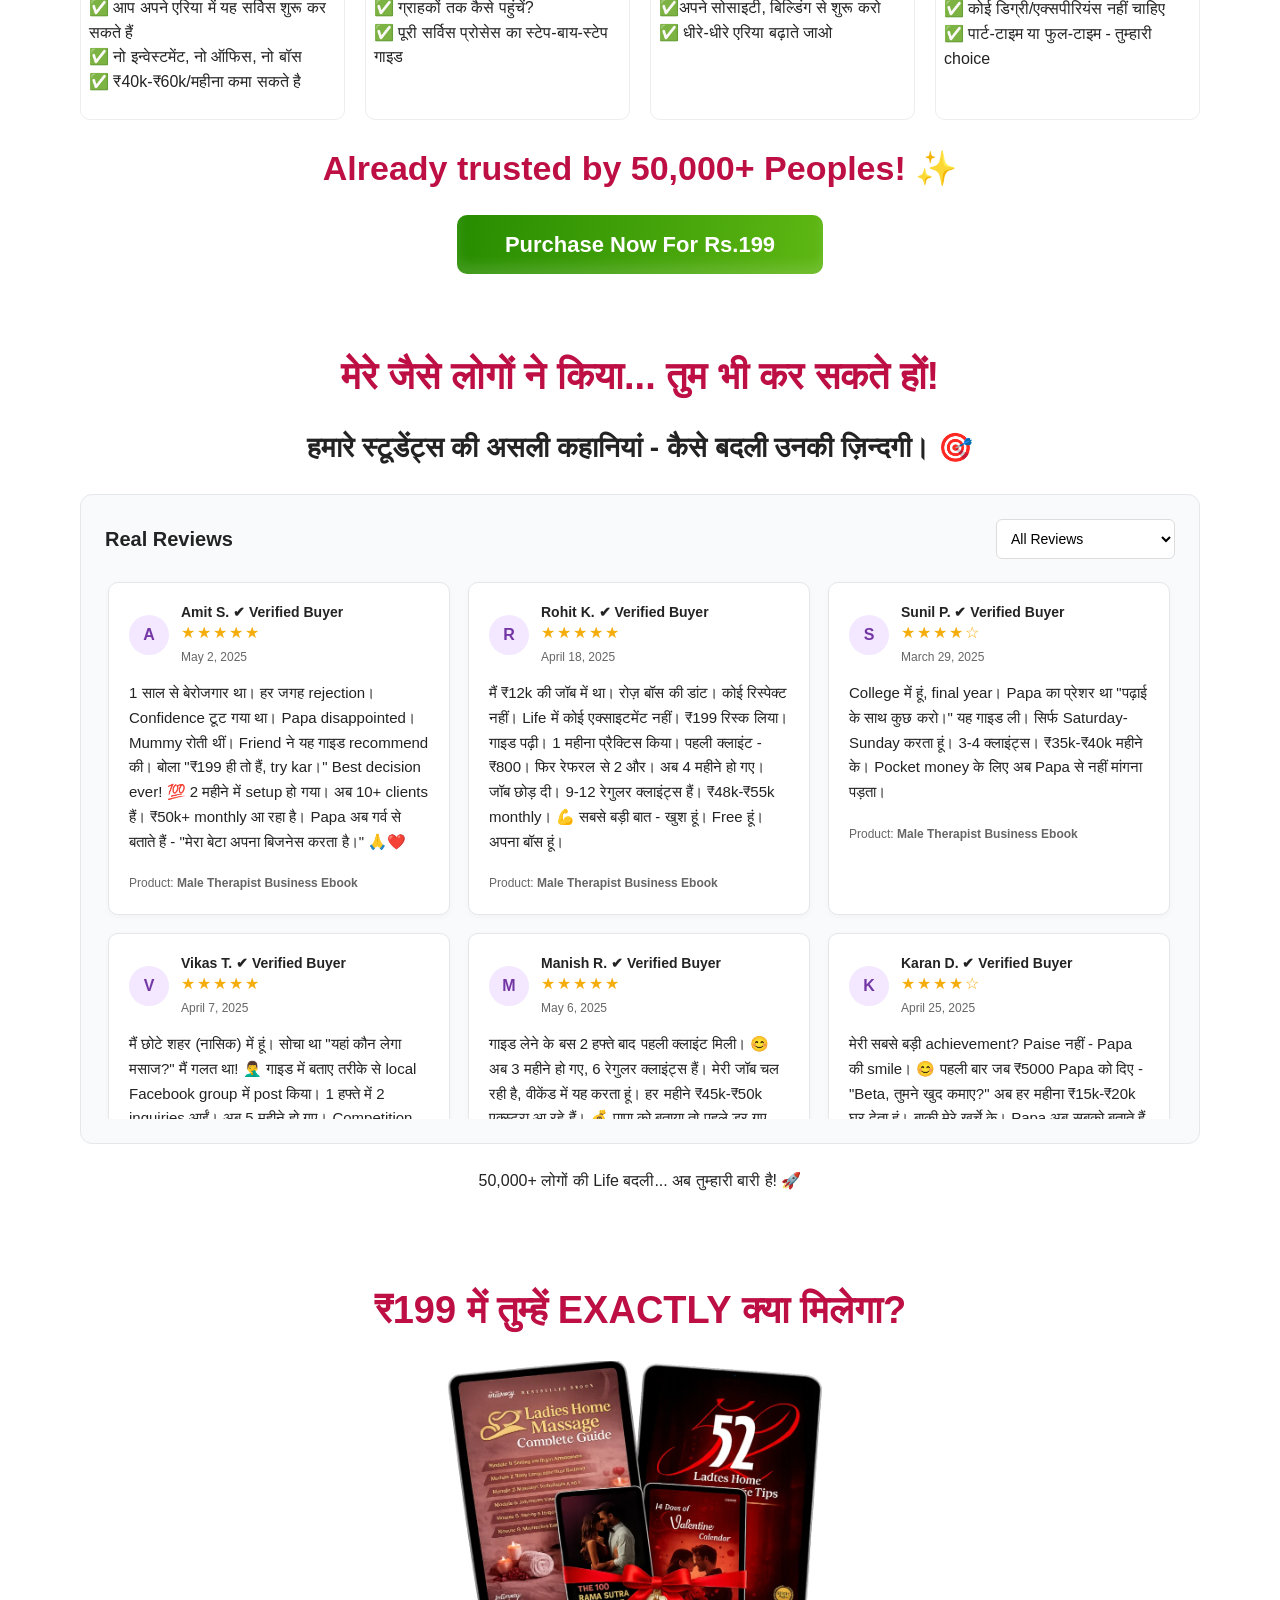
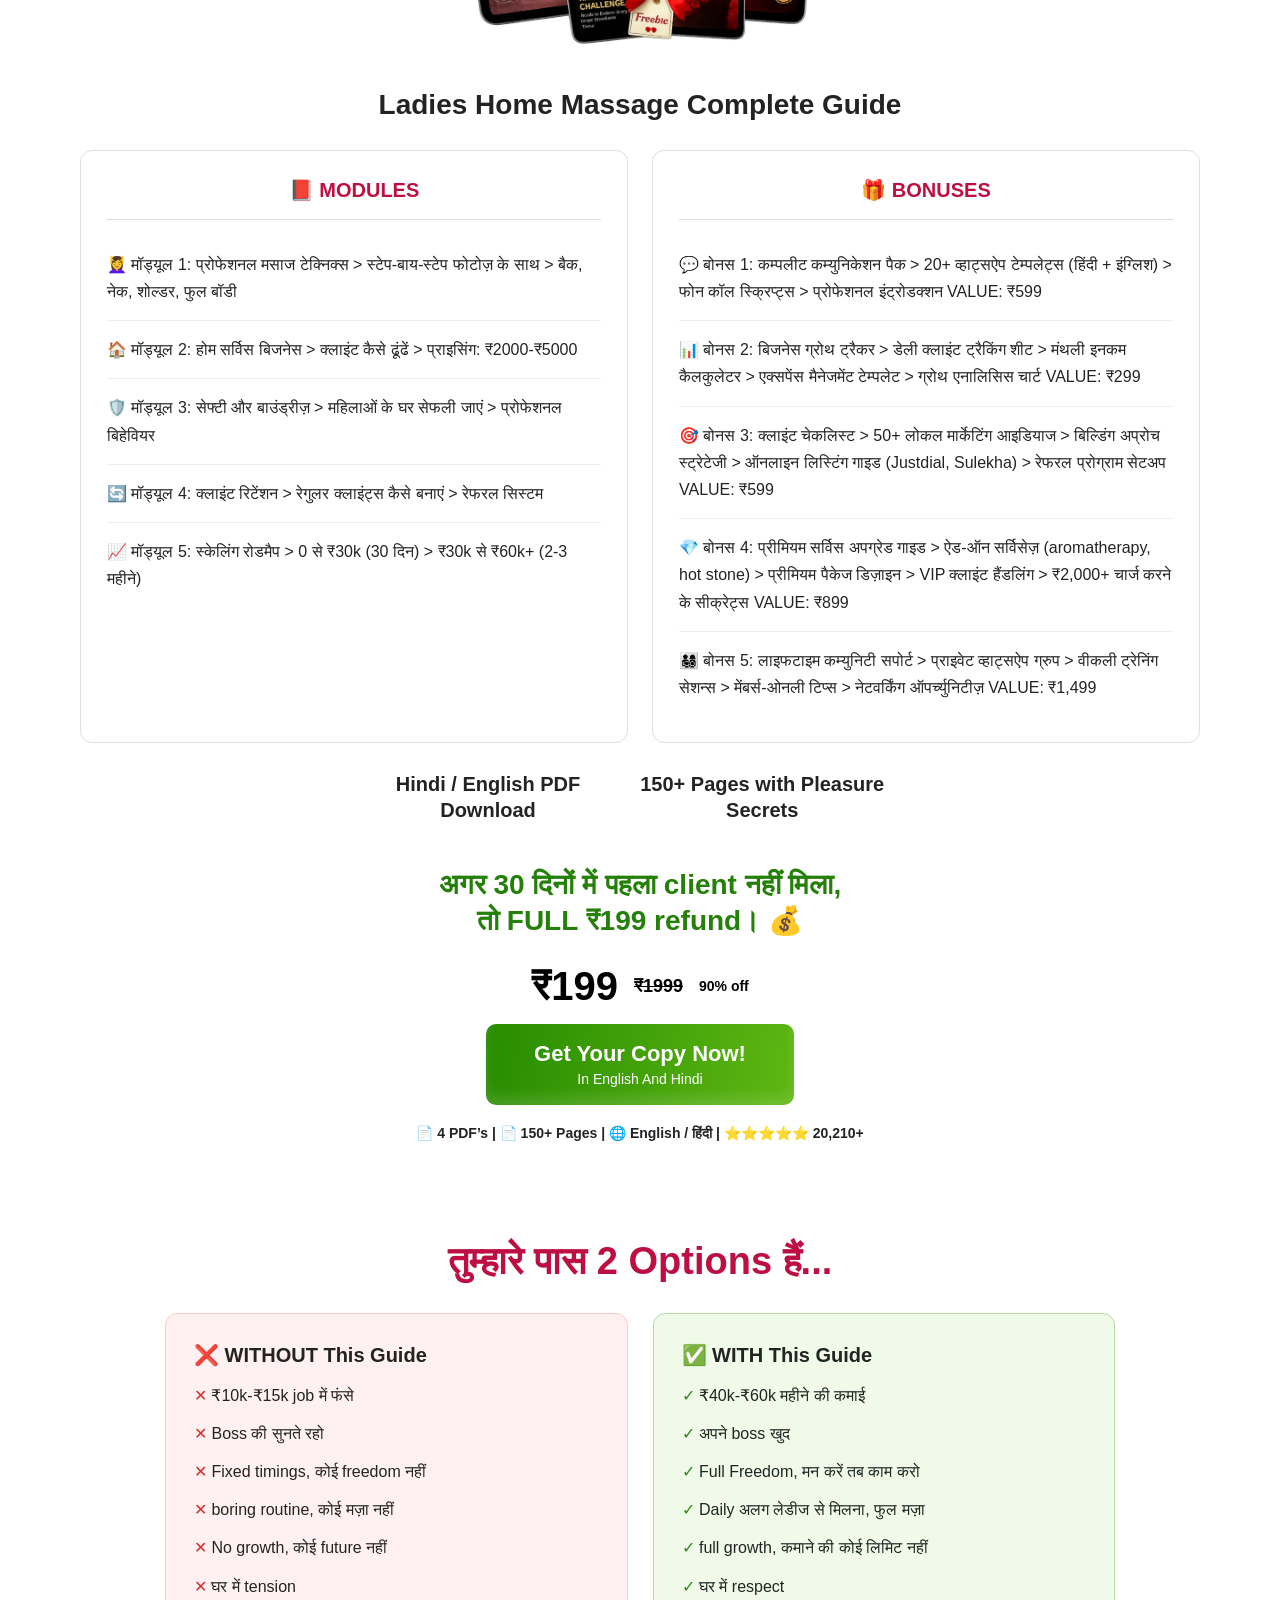
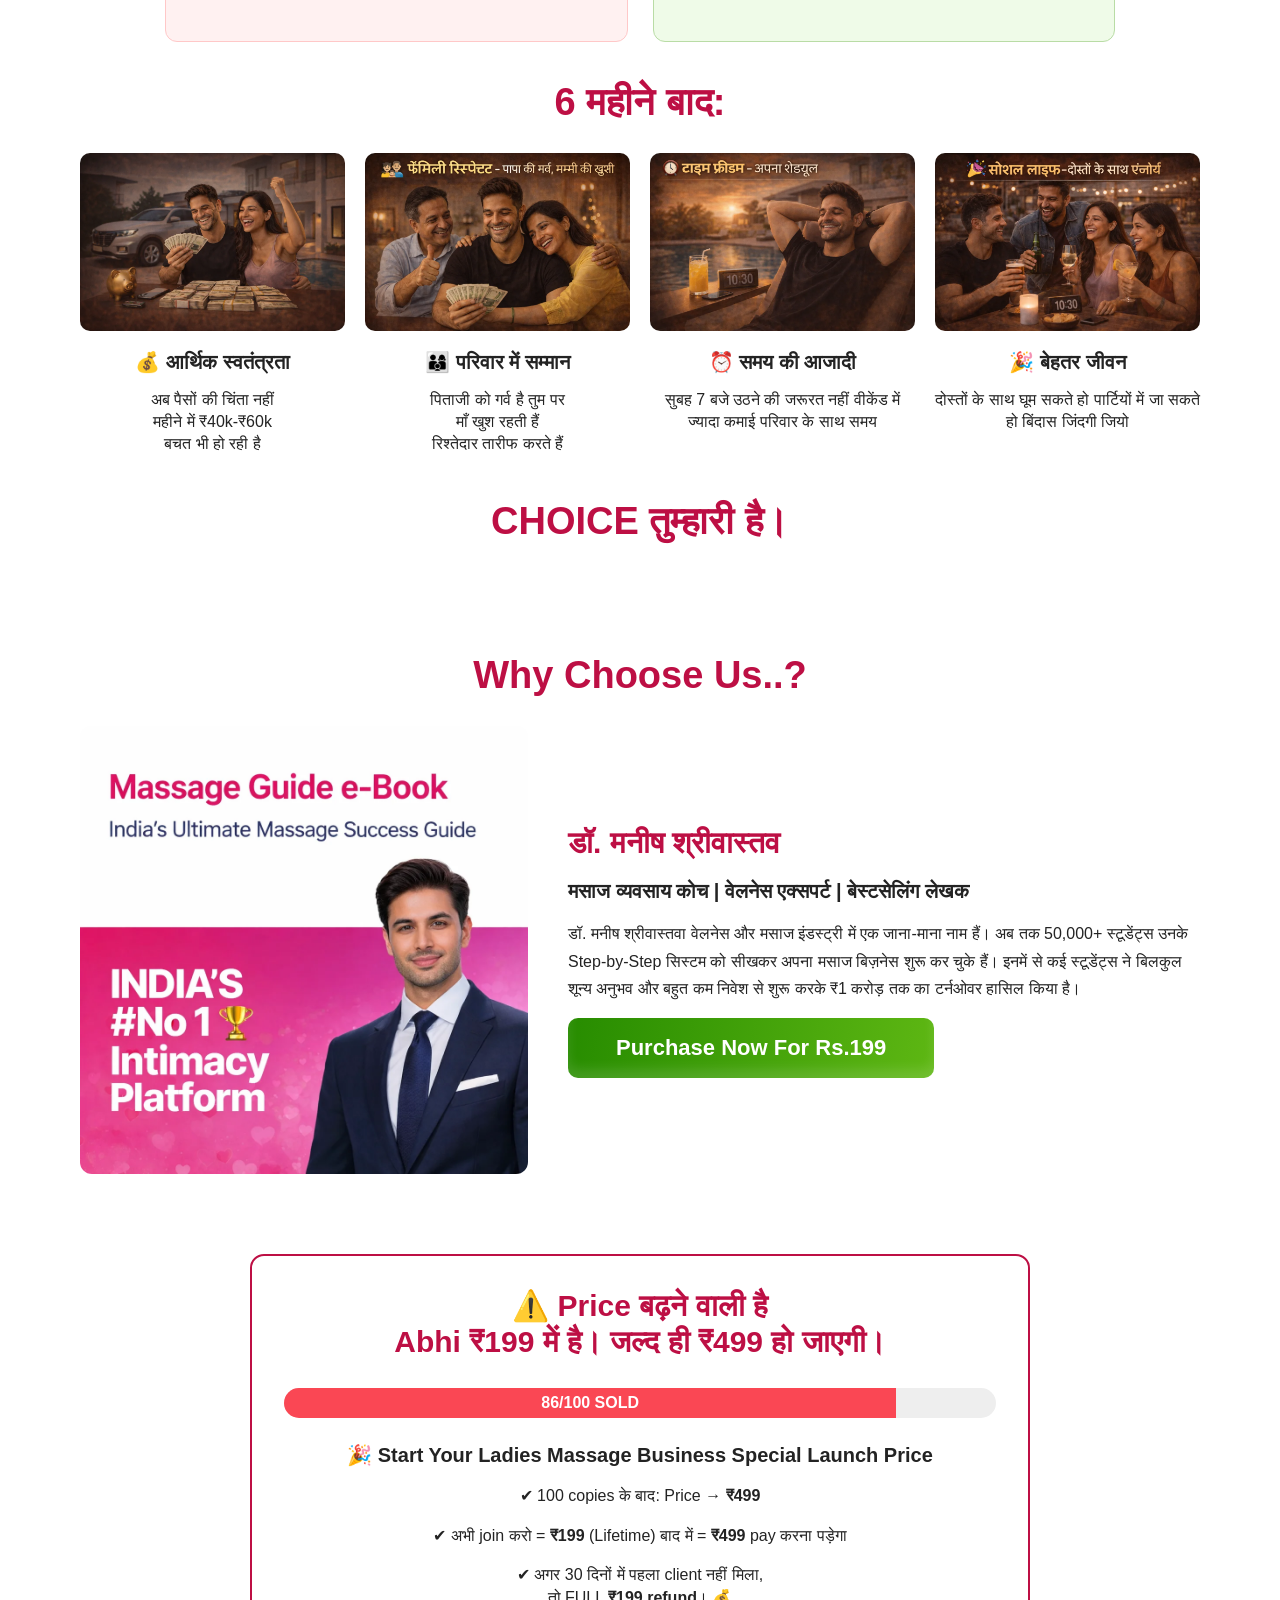
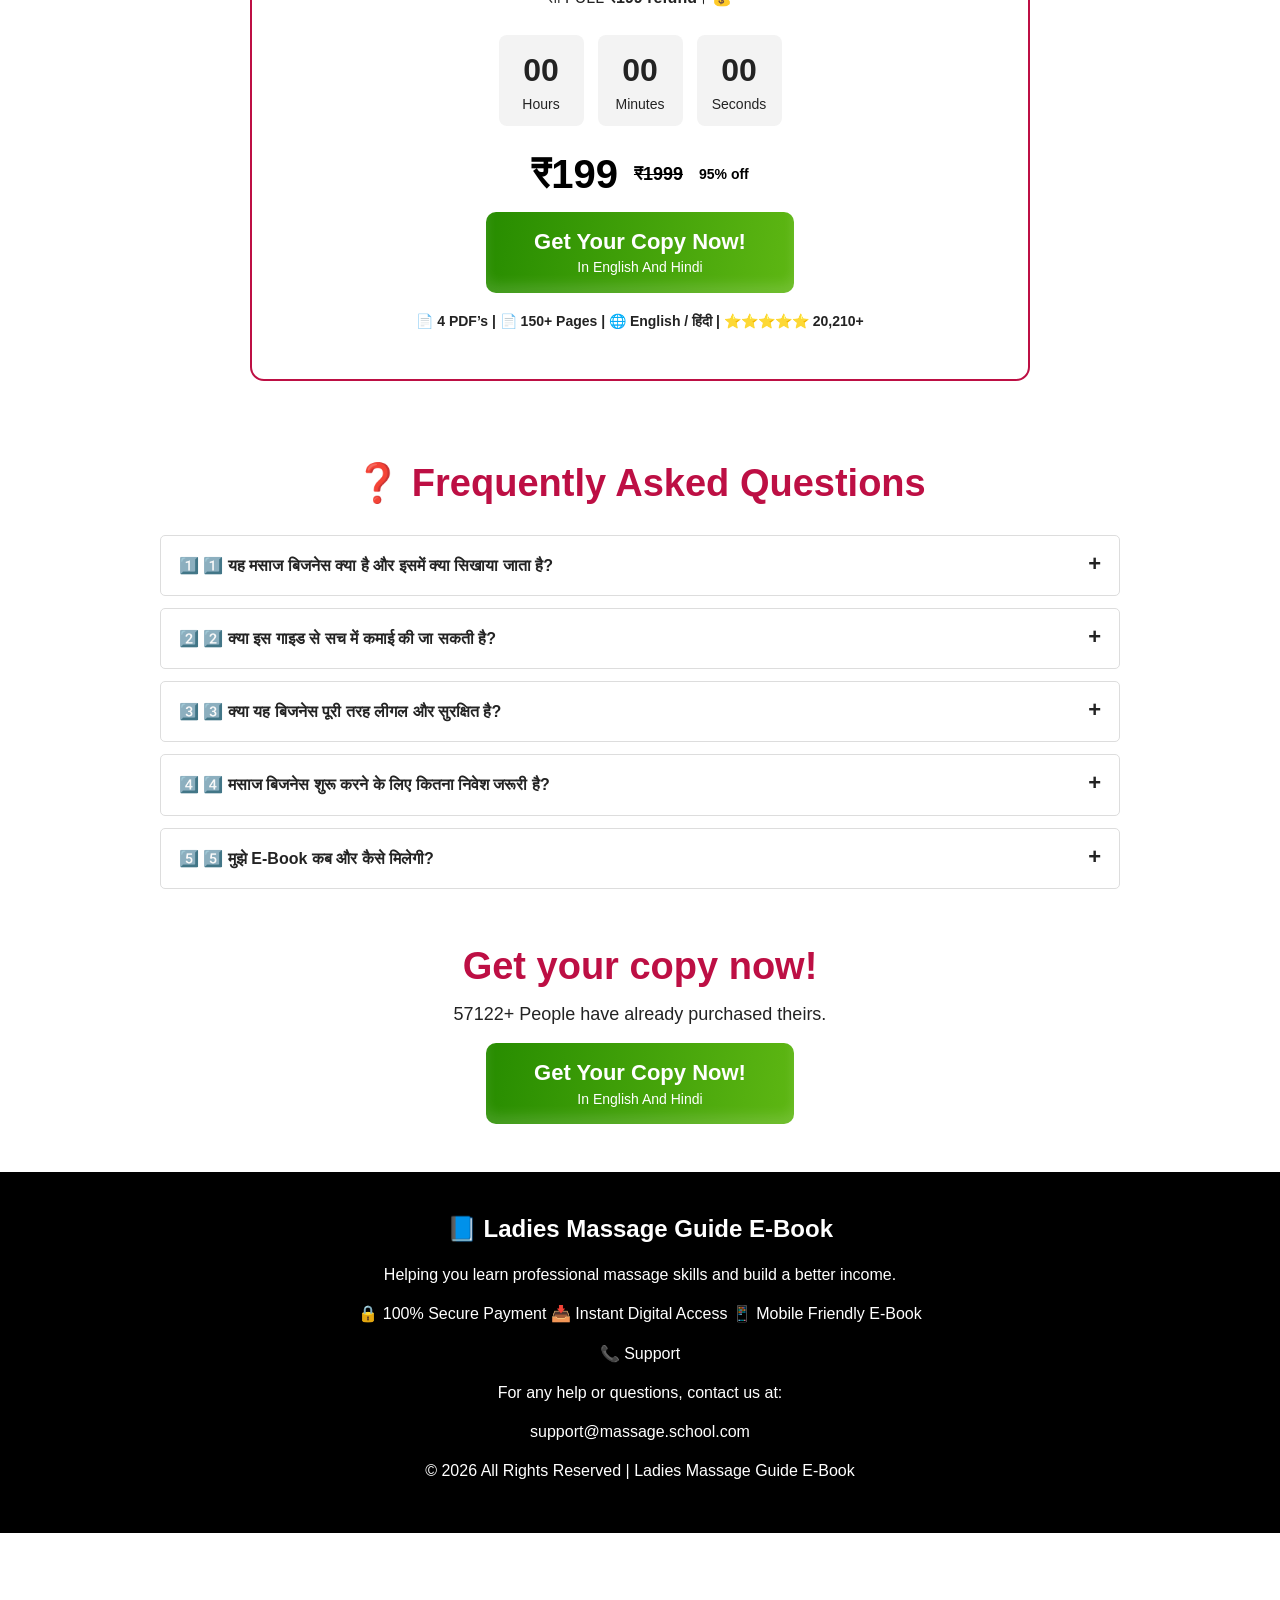
==== commit b54d5888: "Restore original landing page copy" ====
--- a/index.html
+++ b/index.html
@@ -1,12 +1,17 @@
 <!doctype html>
-<html lang="hi"><head><meta charset="utf-8"><meta name="viewport" content="width=device-width,initial-scale=1"><meta name="description" content="Ladies Home Massage Complete Guide — Hindi and English digital eBook."><meta name="theme-color" content="#bd0f44"><title>अपना लेडीज़ मसाज बिज़नेस</title><link rel="icon" href="assets/favicon.svg" type="image/svg+xml"><link rel="stylesheet" href="assets/style.css"><script src="assets/app.js" defer></script></head><body><header class="announcement">₹199 में पूरा Massage Business System • Skills + Clients + Pricing + Private Home-Service Setup</header><main><section class="section hero" id="home"><div class="wrap"><h1>LADIES PRIVATE HOME MASSAGE के लिए<br/>
-MALE THERAPIST को घर बुला रही हैं<br/>
-<span style="color:#2E7D02">₹2000-₹5000 PER SESSION</span></h1><p class="hero-subtitle"><b>(Private appointments. One-to-one service. Direct payment. और तुम अभी भी वही boring job कर रहे हो?)</b></p><img class="hero-image" src="assets/images/image-01.jpg" alt="Massage guide reference illustration" width="1024" height="687" fetchpriority="high"><h3 class="pink">दिन भर job… salary fixed… freedom zero?<br/>अब ऐसी skill सीखो जिसके लिए clients तुम्हें अपने घर बुलाएँ।</h3><p>यह कोई ‘magic income’ नहीं—यह एक practical service skill + client-getting system है:</p><ul class="hero-list"><li>Private home-service model</li><li>Professional full-body massage techniques</li><li>Client approach, pricing और repeat-booking system</li><li>Close-contact service—लेकिन clear boundaries और professional conduct के साथ</li></ul><div class="price"><strong>₹199</strong> <s>₹1999</s> <b>90% off</b></div><a class="cta" href="https://superprofile.bio/vp/ryOeBMD8?checkout=true">अभी ₹199 में Unlock करें<small>Hindi + English PDF</small></a><p class="metadata">📄 4 PDF’s | 📄 150+ Pages | 🌐 English / हिंदी | 40,210+ ⭐⭐⭐⭐⭐ Reviews</p></div></section><section class="section problems" id=""><div class="wrap"><h2 class="">कितने दिन और SAME LIFE चलाओगे?</h2><div class="cards"><article class="card"><img class="" src="assets/images/image-02.png" alt="" loading="lazy" width="1024" height="687"><h3 class="">💸 हर महीने पैसे खत्म</h3><p class="">Salary आते हीं खत्म,<br/>कोई savings नहीं, emergency में loan लेना पड़ता हैं</p></article><article class="card"><img class="" src="assets/images/image-03.png" alt="" loading="lazy" width="1024" height="687"><h3 class="">😔 घर में कोई इज्जत नहीं</h3><p class="">Papa हमेशा टेंशन में,<br/> Mummy दुखी रहती है,<br/>रिश्तेदार पूछते रहते "क्या करते हों?</p></article><article class="card"><img class="" src="assets/images/image-04.png" alt="" loading="lazy" width="1024" height="687"><h3 class="">💼 Boring job में
+<html lang="hi"><head><meta charset="utf-8"><meta name="viewport" content="width=device-width,initial-scale=1"><meta name="description" content="Ladies Home Massage Complete Guide — Hindi and English digital eBook."><meta name="theme-color" content="#bd0f44"><title>अपना लेडीज़ मसाज बिज़नेस</title><link rel="icon" href="assets/favicon.svg" type="image/svg+xml"><link rel="stylesheet" href="assets/style.css"><script src="assets/app.js" defer></script></head><body><header class="announcement">50000+ लोग सीख चुके हैं • अब ₹199 में join करो (Original price ₹1,999)</header><main><section class="section hero" id="home"><div class="wrap"><h1>Ladies अपने घर बुला रही हैं<br/>
+Male Massager को और Pay कर रही हैं<br/>
+<span style="color:#2E7D02"> 
+₹2000-₹5000 Per Session</span></h1><p class="hero-subtitle"><b>(और तुम बस ₹15k की job में फंसे हो... क्यों?)</b></p><img class="hero-image" src="assets/images/image-01.jpg" alt="Massage guide reference illustration" width="1024" height="687" fetchpriority="high"><h3 class="pink">क्या तुम भी ₹10k-₹15k में जी रहे हो?<br/>
+घर का खर्चा भी मुश्किल से चलता है?</h3><p>तो सुनो... एक ऐसा काम है जो:</p><ul class="hero-list"><li>शुरू करने में ₹0 investment</li><li>सीखने में 2 हफ्ते</li><li>कमाने में ₹40k-₹60k/month</li><li>और सबसे important... मज़े वाला काम हैं !</li></ul><div class="price"><strong>₹199</strong> <s>₹1999</s> <b>90% off</b></div><a class="cta" href="https://superprofile.bio/vp/ryOeBMD8?checkout=true">Get Your Copy Now!<small>In English And Hindi</small></a><p class="metadata">📄 4 PDF’s | 📄 150+ Pages | 🌐 English / हिंदी | 40,210+ ⭐⭐⭐⭐⭐ Reviews</p></div></section><section class="section problems" id=""><div class="wrap"><h2 class="">क्या तुम्हारी भी यही हालत है?</h2><div class="cards"><article class="card"><img class="" src="assets/images/image-02.png" alt="" loading="lazy" width="1024" height="687"><h3 class="">💸 हर महीने पैसे खत्म</h3><p class="">Salary आते हीं खत्म,<br/>कोई savings नहीं, emergency में loan लेना पड़ता हैं</p></article><article class="card"><img class="" src="assets/images/image-03.png" alt="" loading="lazy" width="1024" height="687"><h3 class="">😔 घर में कोई इज्जत नहीं</h3><p class="">Papa हमेशा टेंशन में,<br/> Mummy दुखी रहती है,<br/>रिश्तेदार पूछते रहते "क्या करते हों?</p></article><article class="card"><img class="" src="assets/images/image-04.png" alt="" loading="lazy" width="1024" height="687"><h3 class="">💼 Boring job में
 फंसे हो</h3><p class="">रोज़ Boss की डांट,<br/> Salary नहीं बढ़ती,<br/>रोज़ same routine कोई मज़ा नहीं</p></article><article class="card"><img class="" src="assets/images/image-05.png" alt="" loading="lazy" width="1024" height="687"><h3 class="">😟 दोस्तों से पीछे
-रह गए हो</h3><p class="">वो Car में घूमते है तुम bus में,<br/> वो apni girlfriend के साथ घूम रहे, तुम अकेले हो</p></article></div></div></section><section class="section transformation" id=""><div class="wrap"><h2>एक skill, एक phone और सही system—तुम्हारी routine पूरी तरह बदल सकती है। 🔥</h2><img class="feature-image" src="assets/images/image-06.jpg" alt="Massage service illustration" loading="lazy" width="1024" height="687"><p>50,000+ लोगों ने अपनी ज़िन्दगी बदली है।
-अब तुम्हारी बारी। 🚀🚀</p></div></section><section class="section imagine" id=""><div class="wrap"><h2 class="">अब ज़रा ये Scene Imagine करो... 👀</h2><div class="story-grid"><article class="story-card"><h3 class="">📱 Phone खोलते ही Private Booking Message</h3><p class="">WhatsApp पे देखते हो :</p><p class=""><b><i>“12 बजे free हो? घर पर 60-minute full-body massage चाहिए. Privacy important है. ₹3000.”</i></b></p></article><article class="story-card"><h3 class="">🏠 Private Home. AC Room. One-to-One Appointment.</h3><p class="">Client comfortable है. तुम calm, confident और professional touch के साथ session handle करते हो. Privacy, comfort और trust—यही repeat booking बनाते हैं.</p><p class=""><b><i>Session complete. Client relaxed. Payment direct. अगर service पसंद आई—repeat booking + referral.</i></b></p></article><article class="story-card"><h3 class="">🍕 फिर घर जाके Lunch करते हो। Rest करते हो।</h3><p class="">शाम को दूसरी booking: “Neck और shoulder tight हैं—5 बजे आ सकते हो?”</p><p class=""><b><i>“5 बजे आ सकते हो? 45-minute neck + shoulder session चाहिए.”</i></b></p><p class="">🌙 Dinner के वक्त</p><p class="">Ghar पहुंचते हो।
+रह गए हो</h3><p class="">वो Car में घूमते है तुम bus में,<br/> वो apni girlfriend के साथ घूम रहे, तुम अकेले हो</p></article></div></div></section><section class="section transformation" id=""><div class="wrap"><h2>3 महीने में... तुम्हारी ज़िन्दगी पूरी तरह बदल सकती है। 🔥</h2><img class="feature-image" src="assets/images/image-06.jpg" alt="Massage service illustration" loading="lazy" width="1024" height="687"><p>50,000+ लोगों ने अपनी ज़िन्दगी बदली है।
+अब तुम्हारी बारी। 🚀🚀</p></div></section><section class="section imagine" id=""><div class="wrap"><h2 class="">Imagine करो... 🌟</h2><div class="story-grid"><article class="story-card"><h3 class="">📱 सुबह 10 बजे उठते हो (No 7 AM alarm!)</h3><p class="">WhatsApp पे देखते हो :</p><p class=""><b><i>Bhaiya 12 बजे free हो? 1 घंटा फुल बॉडी मसाज चाहिए ₹3000 दूंगी। 😉</i></b></p></article><article class="story-card"><h3 class="">🏠 बड़ा सा घर। Full AC Room।<br/> और एक सुन्दर लेडी सामने होगी</h3><p class="">Full Body massage देते हो।
 
-₹5500 आज की कमाई।  Mummy को देते हो। उनको इतना खुश देखते हो। 😊</p><p class=""><b><i>यही है model: professional skill + private appointment + clear boundaries + direct client relationship.</i></b></p></article></div></div></section><section class="section secret" id=""><div class="wrap"><h2 class="">तो असली Game क्या है? 🤔</h2><div class="cards"><article class="card"><img class="" src="assets/images/image-07.jpg" alt="" loading="lazy" width="1024" height="687"><h3 class="">🏠 Home Service Model</h3><p class="">✅ महिलाएं तनाव, पेन relief के लिए मसाज चाहती हैं<br/>
+वो बहुत ही ख़ुश हो
+जाती हैं । उसे बहुत मज़ा आता हैं। 😍😍</p><p class=""><b><i>₹3000 cash हाथ में। 💵 ऊपर से मज़ा भी ।</i></b></p></article><article class="story-card"><h3 class="">🍕 फिर घर जाके Lunch करते हो। Rest करते हो।</h3><p class="">शाम को फिर दूसरी लेडीज़ का call : ₹2500 दूंगी</p><p class=""><b><i>Bhaiya 5 बजे आ सकते हो? Neck pain hai, मसाज चाहिए ।</i></b></p><p class="">🌙 Dinner के वक्त</p><p class="">Ghar पहुंचते हो।
+
+₹5500 आज की कमाई।  Mummy को देते हो। उनको इतना खुश देखते हो। 😊</p><p class=""><b><i>यही तो चाहिए था ना? यह  बिलकुल सच हो सकता है ।</i></b></p></article></div></div></section><section class="section secret" id=""><div class="wrap"><h2 class="">तो क्या है ये Secret? 🤔</h2><div class="cards"><article class="card"><img class="" src="assets/images/image-07.jpg" alt="" loading="lazy" width="1024" height="687"><h3 class="">🏠 Home Service Model</h3><p class="">✅ महिलाएं तनाव, पेन relief के लिए मसाज चाहती हैं<br/>
 ✅ स्पा महंगे हैं - होम सर्विस की डिमांड बढ़ रही है<br/>
 ✅ आप अपने एरिया में यह सर्विस शुरू कर सकते हैं<br/>
 ✅ नो इन्वेस्टमेंट, नो ऑफिस, नो बॉस<br/>
@@ -23,7 +28,7 @@
 ✅ कोई बॉस नहीं - अपने मालिक खुद<br/>
 ✅ कोई डिग्री/एक्सपीरियंस नहीं चाहिए
 <br/>
-✅ पार्ट-टाइम या फुल-टाइम - तुम्हारी choice<br/></p></article></div><h2 class="">Skill सीखो. Professional रहो. Clients कमाओ. ✨</h2><a class="cta" href="https://superprofile.bio/vp/ryOeBMD8?checkout=true">₹199 में पूरा Guide Unlock करें</a></div></section><section class="section reviews" id="reviews"><div class="wrap"><h2>मेरे जैसे लोगों ने किया... तुम भी कर सकते हों!</h2><p class="lead">हमारे स्टूडेंट्स की असली कहानियां - कैसे बदली उनकी ज़िन्दगी। 🎯</p><div class="review-panel"><div class="review-toolbar"><h3>Real Reviews</h3><label><span class="sr-only">Filter reviews</span><select id="review-filter"><option value="all">All Reviews</option><option value="ebook">Male Therapist Ebook</option></select></label></div><div class="review-grid"><article class="review-card"><div class="review-top"><span class="avatar">A</span><div><h3>Amit S. ✔ Verified Buyer</h3><div class="stars">★★★★★</div><small>May 2, 2025</small></div></div><p>1 साल से बेरोजगार था। हर जगह rejection। 
+✅ पार्ट-टाइम या फुल-टाइम - तुम्हारी choice<br/></p></article></div><h2 class="">Already trusted by 50,000+ Peoples! ✨</h2><a class="cta" href="https://superprofile.bio/vp/ryOeBMD8?checkout=true">Purchase Now For Rs.199</a></div></section><section class="section reviews" id="reviews"><div class="wrap"><h2>मेरे जैसे लोगों ने किया... तुम भी कर सकते हों!</h2><p class="lead">हमारे स्टूडेंट्स की असली कहानियां - कैसे बदली उनकी ज़िन्दगी। 🎯</p><div class="review-panel"><div class="review-toolbar"><h3>Real Reviews</h3><label><span class="sr-only">Filter reviews</span><select id="review-filter"><option value="all">All Reviews</option><option value="ebook">Male Therapist Ebook</option></select></label></div><div class="review-grid"><article class="review-card"><div class="review-top"><span class="avatar">A</span><div><h3>Amit S. ✔ Verified Buyer</h3><div class="stars">★★★★★</div><small>May 2, 2025</small></div></div><p>1 साल से बेरोजगार था। हर जगह rejection। 
 Confidence टूट गया था। Papa disappointed। 
 Mummy रोती थीं।
 
@@ -97,7 +102,7 @@
 अब 2 week में 4 clients मिले। ₹20k कमा चुका हूँ। 🔥</p><small>Product: <strong>Male Therapist Business Ebook</strong></small></article></div><p class="review-count" aria-live="polite"></p></div><p>50,000+ लोगों की Life बदली...
 अब तुम्हारी बारी है! 🚀</p></div></section><section class="section package" id="guide"><div class="wrap"><h2 class="">₹199 में तुम्हें EXACTLY क्या मिलेगा?</h2><img class="book-image" src="assets/images/image-14.png" alt="" loading="lazy" width="1024" height="687"><h3 class="">Ladies Home Massage Complete Guide</h3><div class="curriculum"><article><h3>📕 MODULES</h3><ul><li>💆‍♀️ मॉड्यूल 1: प्रोफेशनल मसाज टेक्निक्स    &gt; स्टेप-बाय-स्टेप फोटोज़ के साथ    &gt; बैक, नेक, शोल्डर, फुल बॉडी</li><li>🏠 मॉड्यूल 2: होम सर्विस बिजनेस    &gt; क्लाइंट कैसे ढूंढें    &gt; प्राइसिंग: ₹2000-₹5000</li><li>🛡️ मॉड्यूल 3: सेफ्टी और बाउंड्रीज़    &gt; महिलाओं के घर सेफली जाएं    &gt; प्रोफेशनल बिहेवियर</li><li>🔄 मॉड्यूल 4: क्लाइंट रिटेंशन    &gt; रेगुलर क्लाइंट्स कैसे बनाएं    &gt; रेफरल सिस्टम</li><li>📈 मॉड्यूल 5: स्केलिंग रोडमैप    &gt; 0 से ₹30k (30 दिन)    &gt; ₹30k से ₹60k+ (2-3 महीने)</li></ul></article><article><h3>🎁 BONUSES</h3><ul><li>💬 बोनस 1: कम्पलीट कम्युनिकेशन पैक    &gt; 20+ व्हाट्सऐप टेम्पलेट्स (हिंदी + इंग्लिश)    &gt; फोन कॉल स्क्रिप्ट्स    &gt; प्रोफेशनल इंट्रोडक्शन     VALUE: ₹599</li><li>📊 बोनस 2: बिजनेस ग्रोथ ट्रैकर    &gt; डेली क्लाइंट ट्रैकिंग शीट    &gt; मंथली इनकम कैलकुलेटर    &gt; एक्सपेंस मैनेजमेंट टेम्पलेट    &gt; ग्रोथ एनालिसिस चार्ट    VALUE: ₹299</li><li>🎯 बोनस 3: क्लाइंट चेकलिस्ट    &gt; 50+ लोकल मार्केटिंग आइडियाज    &gt; बिल्डिंग अप्रोच स्ट्रेटेजी    &gt; ऑनलाइन लिस्टिंग गाइड (Justdial, Sulekha)    &gt; रेफरल प्रोग्राम सेटअप    VALUE: ₹599</li><li>💎 बोनस 4: प्रीमियम सर्विस अपग्रेड गाइड    &gt; ऐड-ऑन सर्विसेज़ (aromatherapy, hot stone)    &gt; प्रीमियम पैकेज डिज़ाइन    &gt; VIP क्लाइंट हैंडलिंग    &gt; ₹2,000+ चार्ज करने के सीक्रेट्स    VALUE: ₹899</li><li>👨‍👩‍👧‍👦 बोनस 5: लाइफटाइम कम्युनिटी सपोर्ट    &gt; प्राइवेट व्हाट्सऐप ग्रुप    &gt; वीकली ट्रेनिंग सेशन्स    &gt; मेंबर्स-ओनली टिप्स    &gt; नेटवर्किंग ऑपर्च्युनिटीज़    VALUE: ₹1,499</li></ul></article></div><div class="download-features"><h3 class="">Hindi / English PDF <br/> Download</h3><h3 class="">150+ Pages with Pleasure <br/> Secrets</h3></div><h3 class="refund">अगर 30 दिनों में पहला client नहीं मिला,<br/>
 
-तो FULL ₹199 refund। 💰</h3><div class="price"><strong>₹199</strong> <s>₹1999</s> <b>90% off</b></div><a class="cta" href="https://superprofile.bio/vp/ryOeBMD8?checkout=true">अभी ₹199 में Unlock करें<small>Hindi + English PDF</small></a><p class="metadata">📄 4 PDF’s | 📄 150+ Pages | 🌐 English / हिंदी | ⭐⭐⭐⭐⭐ 20,210+</p></div></section><section class="section options" id=""><div class="wrap"><h2 class="">अब Choice बहुत Simple है...</h2><div class="comparison"><article class="without"><h3 class="">❌ वही पुरानी Routine</h3><ul><li>Fixed salary पर depend रहो</li><li>Boss के timing पर जियो</li><li>हर दिन वही routine</li><li>नई skill नहीं</li><li>Extra income का कोई system नहीं</li><li>Freedom postpone करते रहो</li></ul></article><article class="with"><h3 class="">✅ Skill + Client System</h3><ul><li>Professional massage skill</li><li>Private home-service appointments</li><li>अपना schedule खुद manage करो</li><li>One-to-one client work और repeat bookings</li><li>Pricing + referral + retention system</li><li>Income बढ़ाने के लिए practical roadmap</li></ul></article></div><h2 class="">6 महीने बाद:</h2><div class="cards"><article class="card"><img class="" src="assets/images/image-15.png" alt="" loading="lazy" width="1024" height="687"><h3 class="">💰 आर्थिक स्वतंत्रता</h3><p class="">अब पैसों की चिंता नहीं<br/>
+तो FULL ₹199 refund। 💰</h3><div class="price"><strong>₹199</strong> <s>₹1999</s> <b>90% off</b></div><a class="cta" href="https://superprofile.bio/vp/ryOeBMD8?checkout=true">Get Your Copy Now!<small>In English And Hindi</small></a><p class="metadata">📄 4 PDF’s | 📄 150+ Pages | 🌐 English / हिंदी | ⭐⭐⭐⭐⭐ 20,210+</p></div></section><section class="section options" id=""><div class="wrap"><h2 class="">तुम्हारे पास 2 Options हैं...</h2><div class="comparison"><article class="without"><h3 class="">❌ WITHOUT This Guide</h3><ul><li>₹10k-₹15k job में फंसे</li><li>Boss की सुनते रहो</li><li>Fixed timings, कोई freedom नहीं</li><li>boring routine, कोई मज़ा नहीं</li><li>No growth, कोई future नहीं</li><li>घर में tension</li></ul></article><article class="with"><h3 class="">✅ WITH This Guide</h3><ul><li>₹40k-₹60k महीने की कमाई</li><li>अपने boss खुद</li><li>Full Freedom, मन करें तब काम करो</li><li>Daily अलग लेडीज से मिलना, फुल मज़ा</li><li>full growth, कमाने की कोई लिमिट नहीं</li><li>घर में respect</li></ul></article></div><h2 class="">6 महीने बाद:</h2><div class="cards"><article class="card"><img class="" src="assets/images/image-15.png" alt="" loading="lazy" width="1024" height="687"><h3 class="">💰 आर्थिक स्वतंत्रता</h3><p class="">अब पैसों की चिंता नहीं<br/>
 महीने में ₹40k-₹60k <br/>
 बचत भी हो रही है<br/></p></article><article class="card"><img class="" src="assets/images/image-16.png" alt="" loading="lazy" width="1024" height="687"><h3 class="">👨‍👩‍👦 परिवार में सम्मान</h3><p class="">पिताजी को गर्व है तुम पर<br/>
  माँ खुश रहती हैं<br/>
@@ -105,10 +110,10 @@
 वीकेंड में ज्यादा कमाई
  परिवार के साथ समय</p></article><article class="card"><img class="" src="assets/images/image-18.png" alt="" loading="lazy" width="1024" height="687"><h3 class="">🎉 बेहतर जीवन</h3><p class="">दोस्तों के साथ घूम सकते हो
 पार्टियों में जा सकते हो
-बिंदास जिंदगी जियो</p></article></div><h2 class="">Either scroll away… या ₹199 में पूरा system देखो. Choice तुम्हारी है.</h2></div></section><section class="section author" id=""><div class="wrap"><h2 class="">why choose us..?</h2><div class="author-grid"><img class="author-image" src="assets/images/image-19.png" alt="" loading="lazy" width="1024" height="687"><div><h3 class="">डॉ. मनीष श्रीवास्तव</h3><h3 class="">मसाज व्यवसाय कोच | वेलनेस एक्सपर्ट | बेस्टसेलिंग लेखक</h3><p class="">डॉ. मनीष श्रीवास्तवा वेलनेस और मसाज इंडस्ट्री में एक जाना-माना नाम हैं। अब तक 50,000+ स्टूडेंट्स उनके Step-by-Step सिस्टम को सीखकर अपना मसाज बिज़नेस शुरू कर चुके हैं। इनमें से कई स्टूडेंट्स ने बिलकुल शून्य अनुभव और बहुत कम निवेश से शुरू करके ₹1 करोड़ तक का टर्नओवर हासिल किया है।</p><a class="cta" href="https://superprofile.bio/vp/ryOeBMD8?checkout=true">₹199 में पूरा Guide Unlock करें</a></div></div></div></section><section class="section offer" id="offer"><div class="wrap"><div class="offer-box"><h2 class="">⚠️ Price बढ़ने वाली है <br/> Abhi ₹199 में है। जल्द ही ₹499 हो जाएगी।</h2><div class="sold-bar"><span>86/100 SOLD</span></div><h3 class="">🎉 Start Your Ladies Massage Business  Special Launch Price</h3><p class="">✔ 100 copies के बाद:
+बिंदास जिंदगी जियो</p></article></div><h2 class="">CHOICE तुम्हारी है।</h2></div></section><section class="section author" id=""><div class="wrap"><h2 class="">why choose us..?</h2><div class="author-grid"><img class="author-image" src="assets/images/image-19.png" alt="" loading="lazy" width="1024" height="687"><div><h3 class="">डॉ. मनीष श्रीवास्तव</h3><h3 class="">मसाज व्यवसाय कोच | वेलनेस एक्सपर्ट | बेस्टसेलिंग लेखक</h3><p class="">डॉ. मनीष श्रीवास्तवा वेलनेस और मसाज इंडस्ट्री में एक जाना-माना नाम हैं। अब तक 50,000+ स्टूडेंट्स उनके Step-by-Step सिस्टम को सीखकर अपना मसाज बिज़नेस शुरू कर चुके हैं। इनमें से कई स्टूडेंट्स ने बिलकुल शून्य अनुभव और बहुत कम निवेश से शुरू करके ₹1 करोड़ तक का टर्नओवर हासिल किया है।</p><a class="cta" href="https://superprofile.bio/vp/ryOeBMD8?checkout=true">Purchase Now For Rs.199</a></div></div></div></section><section class="section offer" id="offer"><div class="wrap"><div class="offer-box"><h2 class="">⚠️ Price बढ़ने वाली है <br/> Abhi ₹199 में है। जल्द ही ₹499 हो जाएगी।</h2><div class="sold-bar"><span>86/100 SOLD</span></div><h3 class="">🎉 Start Your Ladies Massage Business  Special Launch Price</h3><p class="">✔ 100 copies के बाद:
 Price → <b>₹499</b></p><p class="">✔ अभी join करो = <b>₹199</b> (Lifetime)
 बाद में = <b>₹499</b> pay करना पड़ेगा</p><p class="">✔ अगर 30 दिनों में पहला client नहीं मिला,<br/>
 
-तो FULL <b>₹199 refund</b>। 💰</p><div class="countdown" aria-label="Reference offer timer expired"><div><b>00</b><span>Hours</span></div><div><b>00</b><span>Minutes</span></div><div><b>00</b><span>Seconds</span></div></div><div class="price"><strong>₹199</strong> <s>₹1999</s> <b>95% off</b></div><a class="cta" href="https://superprofile.bio/vp/ryOeBMD8?checkout=true">अभी ₹199 में Unlock करें<small>Hindi + English PDF</small></a><p class="metadata">📄 4 PDF’s | 📄 150+ Pages | 🌐 English / हिंदी | ⭐⭐⭐⭐⭐ 20,210+</p></div></div></section><section class="section faq-section" id="faq"><div class="wrap"><h2>❓ Frequently Asked Questions</h2><div class="faq"><details><summary>1️⃣ 1️⃣ यह मसाज बिजनेस क्या है और इसमें क्या सिखाया जाता है?</summary><div class="answer">हमारी E-Book गाइड में आपको मसाज बिजनेस शुरू करने से लेकर प्रोफेशनल तरीके से काम करने तक की पूरी जानकारी दी जाती है, जिससे आप आसानी से कमाई शुरू कर सकते हैं।</div></details><details><summary>2️⃣ 2️⃣ क्या इस गाइड से सच में कमाई की जा सकती है?</summary><div class="answer">हाँ, सही तरीके अपनाने पर बहुत से लोग रोज़ ₹4,000 से ₹5,000 तक कमा रहे हैं। यह गाइड आपको वही proven तरीके सिखाती है।</div></details><details><summary>3️⃣ 3️⃣ क्या यह बिजनेस पूरी तरह लीगल और सुरक्षित है?</summary><div class="answer">बिल्कुल। गाइड में आपको सुरक्षित, प्रोफेशनल और लीगल तरीके से काम करने की पूरी जानकारी दी गई है।</div></details><details><summary>4️⃣ 4️⃣ मसाज बिजनेस शुरू करने के लिए कितना निवेश जरूरी है?</summary><div class="answer">आप बहुत कम खर्च में शुरुआत कर सकते हैं। गाइड में low investment से बिजनेस शुरू करने के practical tips दिए गए हैं।</div></details><details><summary>5️⃣ 5️⃣ मुझे E-Book कब और कैसे मिलेगी?</summary><div class="answer">पेमेंट के तुरंत बाद आपको E-Book का instant download link मिल जाएगा जिसे आप मोबाइल या लैपटॉप पर पढ़ सकते हैं।</div></details></div><div class="final-cta"><h2>अगर यह काम सीखना है, तो अभी शुरू करो.</h2><p>150+ pages. Hindi + English. Step-by-step business + massage guidance.</p><a class="cta" href="https://superprofile.bio/vp/ryOeBMD8?checkout=true">अभी ₹199 में Unlock करें<small>Hindi + English PDF</small></a></div></div></section></main><footer><div class="wrap"><p>📘 Ladies Massage Guide E-Book</p><p>Helping you learn professional massage skills and build a better income.</p><p>🔒 100% Secure Payment
+तो FULL <b>₹199 refund</b>। 💰</p><div class="countdown" aria-label="Reference offer timer expired"><div><b>00</b><span>Hours</span></div><div><b>00</b><span>Minutes</span></div><div><b>00</b><span>Seconds</span></div></div><div class="price"><strong>₹199</strong> <s>₹1999</s> <b>95% off</b></div><a class="cta" href="https://superprofile.bio/vp/ryOeBMD8?checkout=true">Get Your Copy Now!<small>In English And Hindi</small></a><p class="metadata">📄 4 PDF’s | 📄 150+ Pages | 🌐 English / हिंदी | ⭐⭐⭐⭐⭐ 20,210+</p></div></div></section><section class="section faq-section" id="faq"><div class="wrap"><h2>❓ Frequently Asked Questions</h2><div class="faq"><details><summary>1️⃣ 1️⃣ यह मसाज बिजनेस क्या है और इसमें क्या सिखाया जाता है?</summary><div class="answer">हमारी E-Book गाइड में आपको मसाज बिजनेस शुरू करने से लेकर प्रोफेशनल तरीके से काम करने तक की पूरी जानकारी दी जाती है, जिससे आप आसानी से कमाई शुरू कर सकते हैं।</div></details><details><summary>2️⃣ 2️⃣ क्या इस गाइड से सच में कमाई की जा सकती है?</summary><div class="answer">हाँ, सही तरीके अपनाने पर बहुत से लोग रोज़ ₹4,000 से ₹5,000 तक कमा रहे हैं। यह गाइड आपको वही proven तरीके सिखाती है।</div></details><details><summary>3️⃣ 3️⃣ क्या यह बिजनेस पूरी तरह लीगल और सुरक्षित है?</summary><div class="answer">बिल्कुल। गाइड में आपको सुरक्षित, प्रोफेशनल और लीगल तरीके से काम करने की पूरी जानकारी दी गई है।</div></details><details><summary>4️⃣ 4️⃣ मसाज बिजनेस शुरू करने के लिए कितना निवेश जरूरी है?</summary><div class="answer">आप बहुत कम खर्च में शुरुआत कर सकते हैं। गाइड में low investment से बिजनेस शुरू करने के practical tips दिए गए हैं।</div></details><details><summary>5️⃣ 5️⃣ मुझे E-Book कब और कैसे मिलेगी?</summary><div class="answer">पेमेंट के तुरंत बाद आपको E-Book का instant download link मिल जाएगा जिसे आप मोबाइल या लैपटॉप पर पढ़ सकते हैं।</div></details></div><div class="final-cta"><h2>Get your copy now!</h2><p>57122+ People have already purchased theirs.</p><a class="cta" href="https://superprofile.bio/vp/ryOeBMD8?checkout=true">Get Your Copy Now!<small>In English And Hindi</small></a></div></div></section></main><footer><div class="wrap"><p>📘 Ladies Massage Guide E-Book</p><p>Helping you learn professional massage skills and build a better income.</p><p>🔒 100% Secure Payment
 📥 Instant Digital Access
-📱 Mobile Friendly E-Book</p><p>📞 Support</p><p>For any help or questions, contact us at:</p><p>support@massage.school.com</p><p>© 2026 All Rights Reserved | Ladies Massage Guide E-Book</p></div></footer><aside class="sticky-buy" aria-label="Purchase guide"><div><div class="price"><strong>₹199</strong> <s>₹1999</s> <b>90% off</b></div><a class="cta" href="https://superprofile.bio/vp/ryOeBMD8?checkout=true">UNLOCK NOW</a></div></aside></body></html>+📱 Mobile Friendly E-Book</p><p>📞 Support</p><p>For any help or questions, contact us at:</p><p>support@massage.school.com</p><p>© 2026 All Rights Reserved | Ladies Massage Guide E-Book</p></div></footer><aside class="sticky-buy" aria-label="Purchase guide"><div><div class="price"><strong>₹199</strong> <s>₹1999</s> <b>90% off</b></div><a class="cta" href="https://superprofile.bio/vp/ryOeBMD8?checkout=true">BUY NOW</a></div></aside></body></html>
